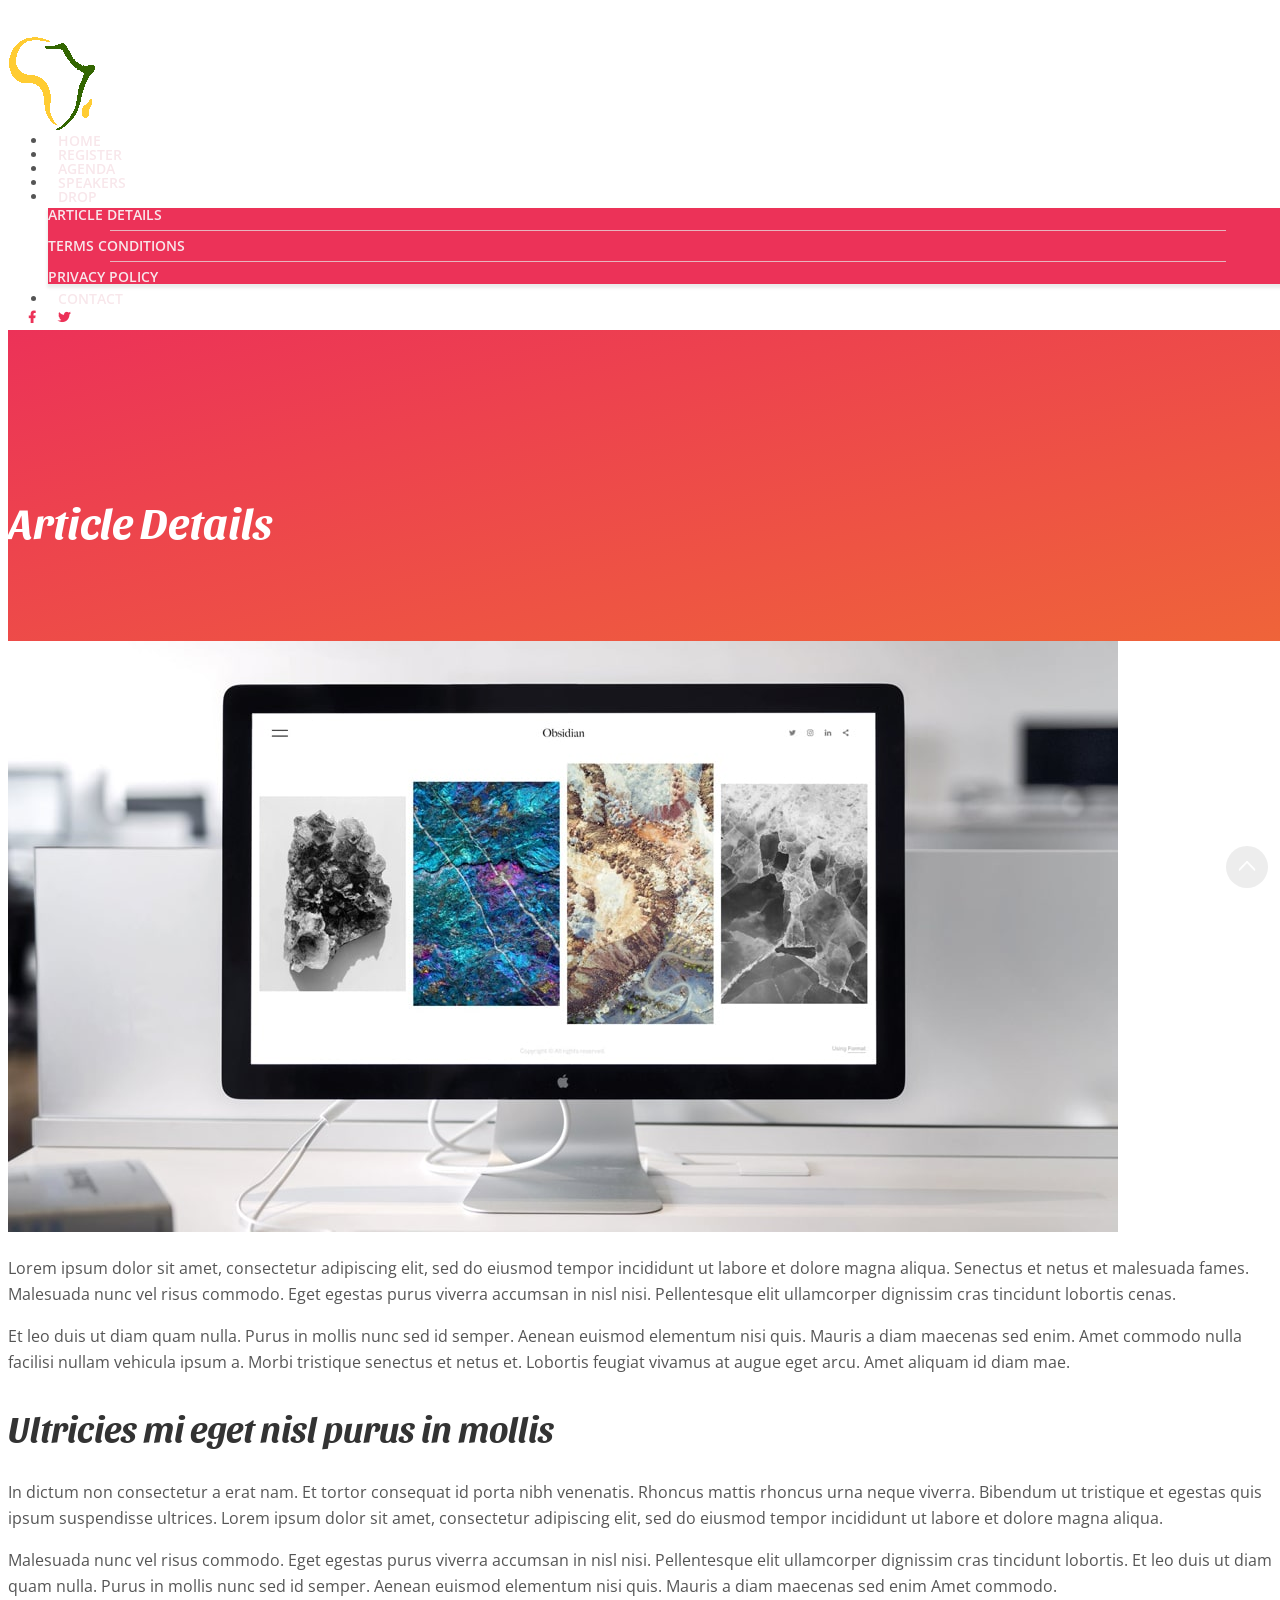
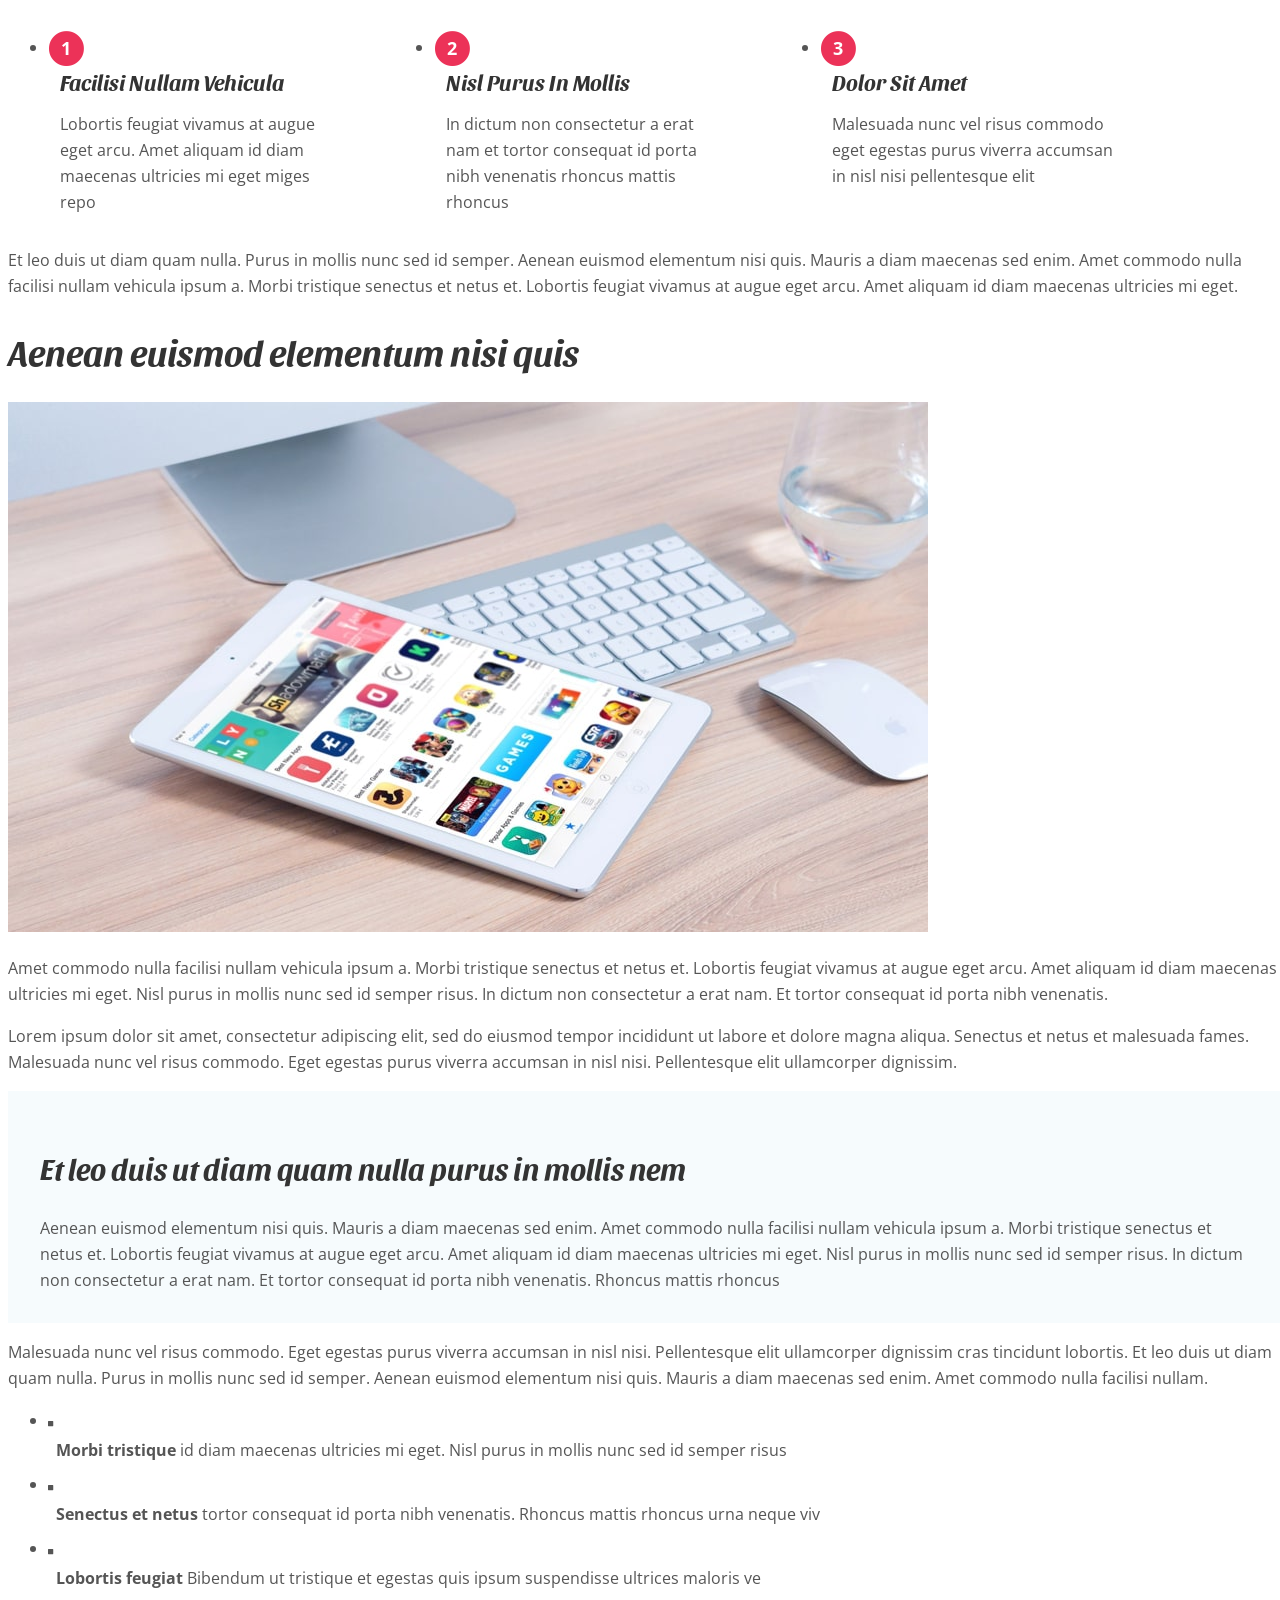
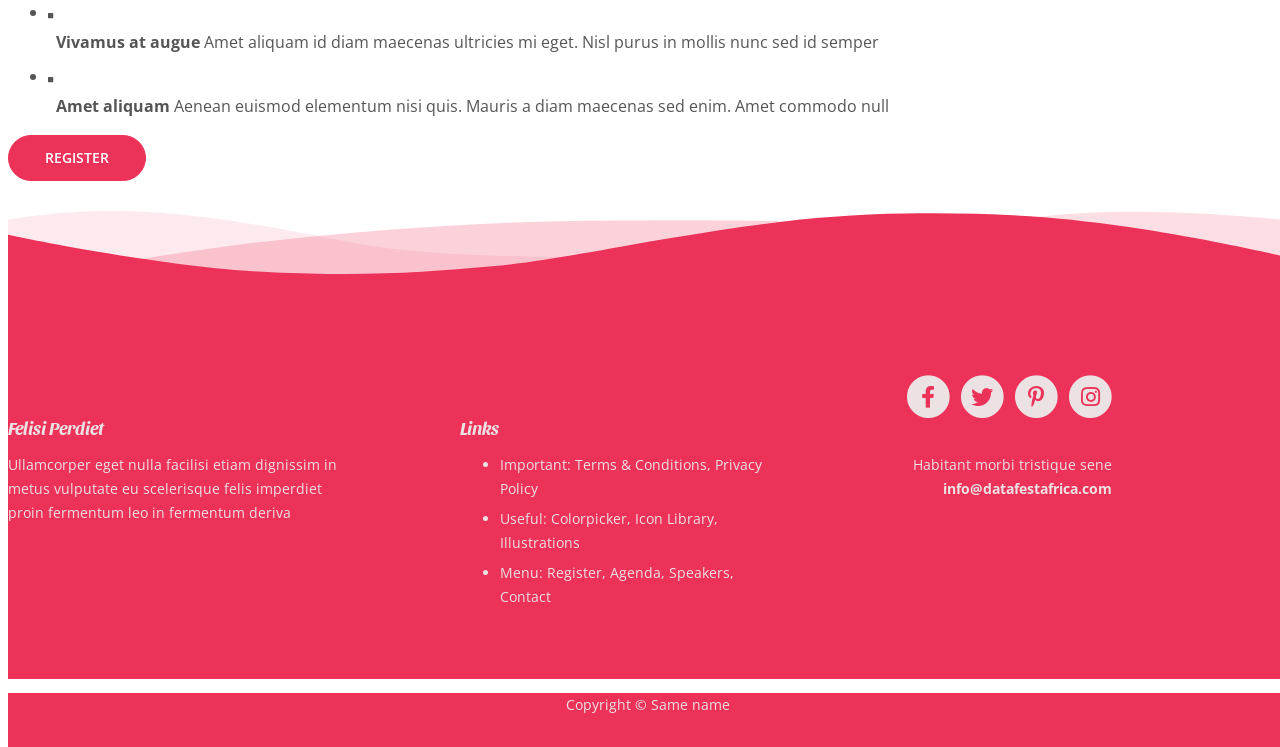
==== article.html @ 61e242c6 "Empty "COMING SOON!" site ready" ====
<!DOCTYPE html>
<html lang="en">
    <head>
        <meta charset="utf-8">
        <meta name="viewport" content="width=device-width, initial-scale=1, shrink-to-fit=no">
        
        <!-- SEO Meta Tags -->
        <meta name="description" content="DataFest is a festival of data enthusiasts sharing knowledge and innovation #DATAFEST2022">
        <meta name="author" content="@DavidAbu_ @GiftOjeabulu_ @TheOyinbooke @GoodToCode">

        <!-- OG Meta Tags to improve the way the post looks when you share the page on Facebook, Twitter, LinkedIn -->
        <meta property="og:site_name" content="DataFest Africa" /> <!-- website name -->
        <meta property="og:site" content="https://www.datafestafrica.com" /> <!-- website link -->
        <meta property="og:title" content="#DATAFEST2022 - article"/> <!-- title shown in the actual shared post -->
        <meta property="og:description" content="DataFest is a festival of data enthusiasts sharing knowledge and innovation #DATAFEST2022" /> <!-- description shown in the actual shared post -->
        <meta property="og:image" content="https://www.datafestafrica.com/images/logo/logo-64x64-white.jpg" /> <!-- image link, make sure it's jpg -->
        <meta property="og:url" content="https://www.datafestafrica.com" /> <!-- where do you want your post to link to -->
        <meta name="twitter:card" content="summary_large_image"> <!-- to have large image post format in Twitter -->

        <!-- Webpage Title -->
        <title>Article Details - #DATAFEST2022</title>
        
        <!-- Styles -->
        <link href="https://fonts.googleapis.com/css2?family=Open+Sans:ital,wght@0,400;0,600;0,700;1,400&family=Sansita:ital,wght@1,700&display=swap" rel="stylesheet">
        <link href="css/bootstrap.css" rel="stylesheet">
        <link href="css/fontawesome-all.css" rel="stylesheet">
        <link href="css/swiper.css" rel="stylesheet">
        <link href="css/magnific-popup.css" rel="stylesheet">
        <link href="css/styles.css" rel="stylesheet">
        
        <!-- Favicon  -->
        <link rel="icon" href="images/favicon.png">
    </head>
    <body data-spy="scroll" data-target=".fixed-top">
        
        <!-- Navigation -->
        <nav class="navbar navbar-expand-lg fixed-top navbar-dark">
            <div class="container">
                
                <!-- Text Logo - Use this if you don't have a graphic logo -->
                <!-- <a class="navbar-brand logo-text page-scroll" href="index.html">Name</a> -->

                <!-- Image Logo -->
                <a class="navbar-brand logo-image" href="index.html"><img src="images/logo/solid-96x96-transparent.png" alt="alternative"></a> 

                <button class="navbar-toggler p-0 border-0" type="button" data-toggle="offcanvas">
                    <span class="navbar-toggler-icon"></span>
                </button>

                <div class="navbar-collapse offcanvas-collapse" id="navbarsExampleDefault">
                    <ul class="navbar-nav ml-auto">
                        <li class="nav-item">
                            <a class="nav-link page-scroll" href="index.html#header">HOME <span class="sr-only">(current)</span></a>
                        </li>
                        <li class="nav-item">
                            <a class="nav-link page-scroll" href="index.html#registration">REGISTER</a>
                        </li>
                        <li class="nav-item">
                            <a class="nav-link page-scroll" href="index.html#agenda">AGENDA</a>
                        </li>
                        <li class="nav-item">
                            <a class="nav-link page-scroll" href="index.html#speakers">SPEAKERS</a>
                        </li>
                        <li class="nav-item dropdown">
                            <a class="nav-link dropdown-toggle" href="#" id="dropdown01" data-toggle="dropdown" aria-haspopup="true" aria-expanded="false">DROP</a>
                            <div class="dropdown-menu" aria-labelledby="dropdown01">
                                <a class="dropdown-item page-scroll" href="article.html">ARTICLE DETAILS</a>
                                <div class="dropdown-divider"></div>
                                <a class="dropdown-item page-scroll" href="terms.html">TERMS CONDITIONS</a>
                                <div class="dropdown-divider"></div>
                                <a class="dropdown-item page-scroll" href="privacy.html">PRIVACY POLICY</a>
                            </div>
                        </li>
                        <li class="nav-item">
                            <a class="nav-link page-scroll" href="index.html#contact">CONTACT</a>
                        </li>
                    </ul>
                    <span class="nav-item social-icons">
                        <span class="fa-stack">
                            <a href="#your-link">
                                <i class="fas fa-circle fa-stack-2x"></i>
                                <i class="fab fa-facebook-f fa-stack-1x"></i>
                            </a>
                        </span>
                        <span class="fa-stack">
                            <a href="#your-link">
                                <i class="fas fa-circle fa-stack-2x"></i>
                                <i class="fab fa-twitter fa-stack-1x"></i>
                            </a>
                        </span>
                    </span>
                </div> <!-- end of navbar-collapse -->
            </div> <!-- end of container -->
        </nav> <!-- end of navbar -->
        <!-- end of navigation -->


        <!-- Header -->
        <header class="ex-header">
            <div class="container">
                <div class="row">
                    <div class="col-xl-10 offset-xl-1">
                        <h1>Article Details</h1>
                    </div> <!-- end of col -->
                </div> <!-- end of row -->
            </div> <!-- end of container -->
        </header> <!-- end of ex-header -->
        <!-- end of header -->


        <!-- Basic -->
        <div class="ex-basic-1 pt-5 pb-5">
            <div class="container">
                <div class="row">
                    <div class="col-lg-12">
                        <img class="img-fluid mt-5 mb-3" src="images/article/article-details-large.jpg" alt="alternative">
                    </div> <!-- end of col -->
                </div> <!-- end of row -->
            </div> <!-- end of container -->
        </div> <!-- end of ex-basic-1 -->
        <!-- end of basic -->


        <!-- Basic -->
        <div class="ex-basic-1 pt-4">
            <div class="container">
                <div class="row">
                    <div class="col-xl-10 offset-xl-1">
                        <p>Lorem ipsum dolor sit amet, consectetur adipiscing elit, sed do eiusmod tempor incididunt ut labore et dolore magna aliqua. Senectus et netus et malesuada fames. Malesuada nunc vel risus commodo. Eget egestas purus viverra accumsan in nisl nisi. Pellentesque elit ullamcorper dignissim cras tincidunt lobortis cenas.</p>
                        <p class="mb-5">Et leo duis ut diam quam nulla. Purus in mollis nunc sed id semper. Aenean euismod elementum nisi quis. Mauris a diam maecenas sed enim. Amet commodo nulla facilisi nullam vehicula ipsum a. Morbi tristique senectus et netus et. Lobortis feugiat vivamus at augue eget arcu. Amet aliquam id diam mae.</p>

                        <h2 class="mb-3">Ultricies mi eget nisl purus in mollis</h2>
                        <p>In dictum non consectetur a erat nam. Et tortor consequat id porta nibh venenatis. Rhoncus mattis rhoncus urna neque viverra. Bibendum ut tristique et egestas quis ipsum suspendisse ultrices. Lorem ipsum dolor sit amet, consectetur adipiscing elit, sed do eiusmod tempor incididunt ut labore et dolore magna aliqua.</p>
                        <p class="mb-4">Malesuada nunc vel risus commodo. Eget egestas purus viverra accumsan in nisl nisi. Pellentesque elit ullamcorper dignissim cras tincidunt lobortis. Et leo duis ut diam quam nulla. Purus in mollis nunc sed id semper. Aenean euismod elementum nisi quis. Mauris a diam maecenas sed enim Amet commodo.</p>
                    </div> <!-- end of col -->
                </div> <!-- end of row -->
            </div> <!-- end of container -->
        </div> <!-- end of ex-basic-1 -->
        <!-- end of basic -->


        <!-- Cards -->
        <div class="ex-cards-1 pt-3 pb-3">
            <div class="container">
                <div class="row">
                    <div class="col-lg-12">
                        
                        <!-- Card -->
                        <div class="card">
                            <ul class="list-unstyled">
                                <li class="media">
                                    <span class="fa-stack">
                                        <span class="fas fa-circle fa-stack-2x"></span>
                                        <span class="fa-stack-1x">1</span>
                                    </span>
                                    <div class="media-body">
                                        <h5>Facilisi Nullam Vehicula</h5>
                                        <p>Lobortis feugiat vivamus at augue eget arcu. Amet aliquam id diam maecenas ultricies mi eget miges repo</p>
                                    </div>
                                </li>
                            </ul>
                        </div> <!-- end of card -->
                        <!-- end of card -->

                        <!-- Card -->
                        <div class="card">
                            <ul class="list-unstyled">
                                <li class="media">
                                    <span class="fa-stack">
                                        <span class="fas fa-circle fa-stack-2x"></span>
                                        <span class="fa-stack-1x">2</span>
                                    </span>
                                    <div class="media-body">
                                        <h5>Nisl Purus In Mollis</h5>
                                        <p>In dictum non consectetur a erat nam et tortor consequat id porta nibh venenatis rhoncus mattis rhoncus</p>
                                    </div>
                                </li>
                            </ul>
                        </div> <!-- end of card -->
                        <!-- end of card -->

                        <!-- Card -->
                        <div class="card">
                            <ul class="list-unstyled">
                                <li class="media">
                                    <span class="fa-stack">
                                        <span class="fas fa-circle fa-stack-2x"></span>
                                        <span class="fa-stack-1x">3</span>
                                    </span>
                                    <div class="media-body">
                                        <h5>Dolor Sit Amet</h5>
                                        <p>Malesuada nunc vel risus commodo eget egestas purus viverra accumsan in nisl nisi pellentesque elit</p>
                                    </div>
                                </li>
                            </ul>
                        </div> <!-- end of card -->
                        <!-- end of card -->

                    </div> <!-- end of col -->   
                </div> <!-- end of row -->   
            </div> <!-- end of container -->   
        </div> <!-- end of ex-cards-1 -->
        <!-- end of cards -->


        <!-- Basic -->
        <div class="ex-basic-1 pt-3 pb-5">
            <div class="container">
                <div class="row">
                    <div class="col-xl-10 offset-xl-1">
                        <p class="mb-5">Et leo duis ut diam quam nulla. Purus in mollis nunc sed id semper. Aenean euismod elementum nisi quis. Mauris a diam maecenas sed enim. Amet commodo nulla facilisi nullam vehicula ipsum a. Morbi tristique senectus et netus et. Lobortis feugiat vivamus at augue eget arcu. Amet aliquam id diam maecenas ultricies mi eget.</p>
                        
                        <h2 class="mb-4">Aenean euismod elementum nisi quis</h2>
                        <img class="img-fluid mb-5" src="images/article/article-details-small.jpg" alt="alternative">
                        <p>Amet commodo nulla facilisi nullam vehicula ipsum a. Morbi tristique senectus et netus et. Lobortis feugiat vivamus at augue eget arcu. Amet aliquam id diam maecenas ultricies mi eget. Nisl purus in mollis nunc sed id semper risus. In dictum non consectetur a erat nam. Et tortor consequat id porta nibh venenatis.</p>
                        <p class="mb-5">Lorem ipsum dolor sit amet, consectetur adipiscing elit, sed do eiusmod tempor incididunt ut labore et dolore magna aliqua. Senectus et netus et malesuada fames. Malesuada nunc vel risus commodo. Eget egestas purus viverra accumsan in nisl nisi. Pellentesque elit ullamcorper dignissim.</p>
                        <div class="text-box mb-5">
                            <h3>Et leo duis ut diam quam nulla purus in mollis nem</h3>
                            <p>Aenean euismod elementum nisi quis. Mauris a diam maecenas sed enim. Amet commodo nulla facilisi nullam vehicula ipsum a. Morbi tristique senectus et netus et. Lobortis feugiat vivamus at augue eget arcu. Amet aliquam id diam maecenas ultricies mi eget. Nisl purus in mollis nunc sed id semper risus. In dictum non consectetur a erat nam. Et tortor consequat id porta nibh venenatis. Rhoncus mattis rhoncus</p>
                        </div> <!-- end of text-box -->
                        <p class="mb-4">Malesuada nunc vel risus commodo. Eget egestas purus viverra accumsan in nisl nisi. Pellentesque elit ullamcorper dignissim cras tincidunt lobortis. Et leo duis ut diam quam nulla. Purus in mollis nunc sed id semper. Aenean euismod elementum nisi quis. Mauris a diam maecenas sed enim. Amet commodo nulla facilisi nullam.</p>
                        <ul class="list-unstyled li-space-lg mb-5">
                            <li class="media">
                                <i class="fas fa-square"></i>
                                <div class="media-body"><strong>Morbi tristique</strong> id diam maecenas ultricies mi eget. Nisl purus in mollis nunc sed id semper risus</div>
                            </li>
                            <li class="media">
                                <i class="fas fa-square"></i>
                                <div class="media-body"><strong>Senectus et netus</strong> tortor consequat id porta nibh venenatis. Rhoncus mattis rhoncus urna neque viv</div>
                            </li>
                            <li class="media">
                                <i class="fas fa-square"></i>
                                <div class="media-body"><strong>Lobortis feugiat</strong> Bibendum ut tristique et egestas quis ipsum suspendisse ultrices maloris ve</div>
                            </li>
                            <li class="media">
                                <i class="fas fa-square"></i>
                                <div class="media-body"><strong>Vivamus at augue</strong> Amet aliquam id diam maecenas ultricies mi eget. Nisl purus in mollis nunc sed id semper</div>
                            </li>
                            <li class="media">
                                <i class="fas fa-square"></i>
                                <div class="media-body"><strong>Amet aliquam</strong> Aenean euismod elementum nisi quis. Mauris a diam maecenas sed enim. Amet commodo null</div>
                            </li>
                        </ul>

                        <a class="btn-solid-reg mb-5" href="index.html#registration">REGISTER</a>
                    </div> <!-- end of col -->
                </div> <!-- end of row -->
            </div> <!-- end of container -->
        </div> <!-- end of ex-basic-1 -->
        <!-- end of basic -->


        <!-- Footer -->
        <div class="footer-decoration">
            <svg class="footer-frame" data-name="Layer 3" xmlns="http://www.w3.org/2000/svg" preserveAspectRatio="none" viewBox="0 0 1920 200"><defs><style>.cls-frame-1,.cls-frame-2,.cls-frame-3,.cls-frame-4{fill:#ec3258;}.cls-frame-1{opacity:0.1;}.cls-frame-2{opacity:0.22;}.cls-frame-3{opacity:0.16;}</style></defs><title>footer-frame</title><path class="cls-frame-1" d="M0,19.824S94.869-5.228,208,4.061C373.224,17.627,473.914,61.173,573.11,76.875,714.1,99.194,919.592,92.924,919.592,92.924L966.09,202H0Z" transform="translate(0 -1.995)"/><path class="cls-frame-2" d="M0,149.525S169.63,98.689,354.121,68.133,726.1,23.025,873.095,21.57,1171.58,17.2,1393.569,36.121,1920,133.66,1920,133.66l0,68.34H0V149.525Z" transform="translate(0 -1.995)"/><path class="cls-frame-3" d="M902.912,202S1252.576,80.034,1323.072,58.207s183.168-42.462,280.486-51.42C1743.051-6.052,1920,20.814,1920,20.814L1920,202H902.912Z" transform="translate(0 -1.995)"/><path class="cls-frame-4" d="M0,49.323s225.322,64.933,394.624,75.227C535,133.085,627,125.046,726,112.7c82.888-10.337,155.627-31.195,263.741-55.618,135.934-30.708,239.987-48.165,355.83-50.06,124.494-2.037,219.35,4.192,335.429,27.089,131.427,25.925,239,60.819,239,60.819L1920,202H0Z" transform="translate(0 -1.995)"/></svg>
        </div> <!-- end of footer-decoration -->
        <div class="footer">
            <div class="container">
                <div class="row">
                    <div class="col-lg-12">
                        <div class="footer-col first">
                            <h6>Felisi Perdiet</h6>
                            <p class="p-small">Ullamcorper eget nulla facilisi etiam dignissim in metus vulputate eu scelerisque felis imperdiet proin fermentum leo in fermentum deriva</p>
                        </div> <!-- end of footer-col -->
                        <div class="footer-col second">
                            <h6>Links</h6>
                            <ul class="list-unstyled li-space-lg p-small">
                                <li>Important: <a href="terms.html">Terms & Conditions</a>, <a href="privacy.html">Privacy Policy</a></li>
                                <li>Useful: <a href="#">Colorpicker</a>, <a href="#">Icon Library</a>, <a href="#">Illustrations</a></li>
                                <li>Menu: <a class="page-scroll" href="#registration">Register</a>, <a class="page-scroll" href="#agenda">Agenda</a>, <a class="page-scroll" href="#speakers">Speakers</a>, <a class="page-scroll" href="#contact">Contact</a></li>
                            </ul>
                        </div> <!-- end of footer-col -->
                        <div class="footer-col third">
                            <span class="fa-stack">
                                <a href="#your-link">
                                    <i class="fas fa-circle fa-stack-2x"></i>
                                    <i class="fab fa-facebook-f fa-stack-1x"></i>
                                </a>
                            </span>
                            <span class="fa-stack">
                                <a href="#your-link">
                                    <i class="fas fa-circle fa-stack-2x"></i>
                                    <i class="fab fa-twitter fa-stack-1x"></i>
                                </a>
                            </span>
                            <span class="fa-stack">
                                <a href="#your-link">
                                    <i class="fas fa-circle fa-stack-2x"></i>
                                    <i class="fab fa-pinterest-p fa-stack-1x"></i>
                                </a>
                            </span>
                            <span class="fa-stack">
                                <a href="#your-link">
                                    <i class="fas fa-circle fa-stack-2x"></i>
                                    <i class="fab fa-instagram fa-stack-1x"></i>
                                </a>
                            </span>
                            <p class="p-small">Habitant morbi tristique sene <a href="mailto:info@datafestafrica.com"><strong>info@datafestafrica.com</strong></a></p>
                        </div> <!-- end of footer-col -->
                    </div> <!-- end of col -->
                </div> <!-- end of row -->
            </div> <!-- end of container -->
        </div> <!-- end of footer -->  
        <!-- end of footer -->


        <!-- Copyright -->
        <div class="copyright">
            <div class="container">
                <div class="row">
                    <div class="col-lg-12">
                        <p class="p-small">Copyright © Same name</p>
                    </div> <!-- end of col -->
                </div> <!-- enf of row -->
            </div> <!-- end of container -->
        </div> <!-- end of copyright --> 
        <!-- end of copyright -->
        
            
        <!-- Scripts -->
        <script src="js/jquery.min.js"></script> <!-- jQuery for Bootstrap's JavaScript plugins -->
        <script src="js/bootstrap.min.js"></script> <!-- Bootstrap framework -->
        <script src="js/jquery.easing.min.js"></script> <!-- jQuery Easing for smooth scrolling between anchors -->
        <script src="js/jquery.countdown.min.js"></script> <!-- The Final Countdown plugin for jQuery -->
        <script src="js/swiper.min.js"></script> <!-- Swiper for image and text sliders -->
        <script src="js/jquery.magnific-popup.js"></script> <!-- Magnific Popup for lightboxes -->
        <script src="js/scripts.js"></script> <!-- Custom scripts -->
    </body>
</html>
---- css/styles.css ----
/* Description: Master CSS file */

/*****************************************
Table Of Contents:

- General Styles
- Navigation
- Header
- Registration
- Description
- Highlights
- Agenda
- Speakers
- Speaker Lightboxes
- Questions
- Sponsors
- Contact
- Footer
- Copyright
- Back To Top Button 
- Extra Pages
- Media Queries
******************************************/

/*****************************************
Colors:
- Backgrounds - light gray #f6fbfd
- Buttons, icons, navbar - red #ec3258
- Headings text - navy blue #333333
- Body text - dark gray #555555
******************************************/


/**************************/
/*     General Styles     */
/**************************/
body,
html {
    width: 100%;
	height: 100%;
}

body, p {
	color: #555555; 
	font: 400 1rem/1.625rem "Open Sans", sans-serif;
}

h1 {
	color: #333333;
	font: italic 700 2.75rem/3.25rem "Sansita", sans-serif;
}

h2 {
	color: #333333;
	font: italic 700 2.25rem/2.75rem "Sansita", sans-serif;
}

h3 {
	color: #333333;
	font: italic 700 1.875rem/2.25rem "Sansita", sans-serif;
}

h4 {
	color: #333333;
	font: italic 700 1.625rem/2rem "Sansita", sans-serif;
}

h5 {
	color: #333333;
	font: italic 700 1.375rem/1.625rem "Sansita", sans-serif;
}

h6 {
	color: #333333;
	font: italic 700 1.125rem/1.375rem "Sansita", sans-serif;
}

.p-large {
	font-size: 1.125rem;
	line-height: 1.75rem;
}

.p-small {
	font-size: 0.875rem;
	line-height: 1.5rem;
}

.testimonial-text {
	font-style: italic;
}

.testimonial-author {
	font-weight: 700;
	font-size: 1rem;
	line-height: 1.5rem;
}

.li-space-lg li {
	margin-bottom: 0.5rem;
}

a {
	color: #555555;
	text-decoration: underline;
}

a:hover {
	color: #555555;
	text-decoration: underline;
}

.no-line {
	text-decoration: none;
}

.no-line:hover {
	text-decoration: none;
}

.red {
	color: #ec3258;
}

.bg-gray {
	background-color: #f6fbfd;
}

.btn-solid-reg {
	display: inline-block;
	padding: 1.375rem 2.25rem 1.375rem 2.25rem;
	border: 1px solid #ec3258;
	border-radius: 32px;
	background-color: #ec3258;
	color: #ffffff;
	font-weight: 600;
	font-size: 0.875rem;
	line-height: 0;
	text-decoration: none;
	transition: all 0.2s;
}

.btn-solid-reg:hover {
	background-color: transparent;
	color: #ec3258; /* needs to stay here because of the color property of a tag */
	text-decoration: none;
}

.btn-solid-lg {
	display: inline-block;
	padding: 1.625rem 2.75rem 1.625rem 2.75rem;
	border: 1px solid #ec3258;
	border-radius: 32px;
	background-color: #ec3258;
	color: #ffffff;
	font-weight: 600;
	font-size: 0.875rem;
	line-height: 0;
	text-decoration: none;
	transition: all 0.2s;
}

.btn-solid-lg:hover {
	background-color: transparent;
	color: #ec3258; /* needs to stay here because of the color property of a tag */
	text-decoration: none;
}

.btn-outline-reg {
	display: inline-block;
	padding: 1.375rem 2.25rem 1.375rem 2.25rem;
	border: 1px solid #333333;
	border-radius: 32px;
	background-color: transparent;
	color: #333333;
	font-weight: 600;
	font-size: 0.875rem;
	line-height: 0;
	text-decoration: none;
	transition: all 0.2s;
}

.btn-outline-reg:hover {
	background-color: #333333;
	color: #ffffff;
	text-decoration: none;
}

.btn-outline-lg {
	display: inline-block;
	padding: 1.625rem 2.75rem 1.625rem 2.75rem;
	border: 1px solid #333333;
	border-radius: 32px;
	background-color: transparent;
	color: #333333;
	font-weight: 600;
	font-size: 0.875rem;
	line-height: 0;
	text-decoration: none;
	transition: all 0.2s;
}

.btn-outline-lg:hover {
	background-color: #333333;
	color: #ffffff;
	text-decoration: none;
}

.btn-outline-sm {
	display: inline-block;
	padding: 1rem 1.5rem 1rem 1.5rem;
	border: 1px solid #333333;
	border-radius: 32px;
	background-color: transparent;
	color: #333333;
	font-weight: 600;
	font-size: 0.875rem;
	line-height: 0;
	text-decoration: none;
	transition: all 0.2s;
}

.btn-outline-sm:hover {
	background-color: #333333;
	color: #ffffff;
	text-decoration: none;
}

.form-group {
	position: relative;
	margin-bottom: 1.25rem;
}

.label-control {
	position: absolute;
	top: 0.875rem;
	left: 1.875rem;
	color: #7d838a;
	opacity: 1;
	font-size: 0.875rem;
	line-height: 1.5rem;
	cursor: text;
	transition: all 0.2s ease;
}

.form-control-input:focus + .label-control,
.form-control-input.notEmpty + .label-control,
.form-control-textarea:focus + .label-control,
.form-control-textarea.notEmpty + .label-control {
	top: 0.125rem;
	color: #555555;
	opacity: 1;
	font-size: 0.75rem;
	font-weight: 700;
}

.form-control-input,
.form-control-select {
	display: block; /* needed for proper display of the label in Firefox, IE, Edge */
	width: 100%;
	padding-top: 1.125rem;
	padding-bottom: 0.125rem;
	padding-left: 1.8125rem;
	border: 1px solid #d0d5e2;
	border-radius: 25px;
	background-color: #ffffff;
	color: #555555;
	font-size: 0.875rem;
	line-height: 1.875rem;
	transition: all 0.2s;
	-webkit-appearance: none; /* removes inner shadow on form inputs on ios safari */
}

.form-control-select {
	padding-top: 0.5rem;
	padding-bottom: 0.5rem;
	height: 3.25rem;
	color: #7d838a;
}

select {
    /* you should keep these first rules in place to maintain cross-browser behavior */
    -webkit-appearance: none;
	-moz-appearance: none;
	-ms-appearance: none;
    -o-appearance: none;
    appearance: none;
    background-image: url('../images/arrow/down-arrow.png');
    background-position: 96% 50%;
    background-repeat: no-repeat;
    outline: none;
}

.form-control-textarea {
	display: block; /* used to eliminate a bottom gap difference between Chrome and IE/FF */
	width: 100%;
	height: 11rem; /* used instead of html rows to normalize height between Chrome and IE/FF */
	padding-top: 1.5rem;
	padding-left: 1.3125rem;
	border: 1px solid #d0d5e2;
	background-color: #ffffff;
	color: #555555;
	font-size: 0.875rem;
	line-height: 1.5rem;
	transition: all 0.2s;
}

.form-control-input:focus,
.form-control-select:focus,
.form-control-textarea:focus {
	border: 1px solid #a1a1a1;
	outline: none; /* Removes blue border on focus */
}

.form-control-input:hover,
.form-control-select:hover,
.form-control-textarea:hover {
	border: 1px solid #a1a1a1;
}

.checkbox {
	font-size: 0.75rem;
	line-height: 1.25rem;
}

input[type='checkbox'] {
	vertical-align: -10%;
	margin-right: 0.5rem;
}

.form-control-submit-button {
	display: inline-block;
	width: 100%;
	height: 3.25rem;
	border: 1px solid #ec3258;
	border-radius: 32px;
	background-color: #ec3258;
	color: #ffffff;
	font-weight: 600;
	font-size: 0.875rem;
	line-height: 0;
	cursor: pointer;
	transition: all 0.2s;
}

.form-control-submit-button:hover {
	background-color: transparent;
	color: #ec3258;
}

/* Fade-move Animation For Details Lightbox - Magnific Popup */
/* at start */
.my-mfp-slide-bottom .zoom-anim-dialog {
	opacity: 0;
	transition: all 0.2s ease-out;
	-webkit-transform: translateY(-1.25rem) perspective(37.5rem) rotateX(10deg);
	-ms-transform: translateY(-1.25rem) perspective(37.5rem) rotateX(10deg);
	transform: translateY(-1.25rem) perspective(37.5rem) rotateX(10deg);
}

/* animate in */
.my-mfp-slide-bottom.mfp-ready .zoom-anim-dialog {
	opacity: 1;
	-webkit-transform: translateY(0) perspective(37.5rem) rotateX(0); 
	-ms-transform: translateY(0) perspective(37.5rem) rotateX(0); 
	transform: translateY(0) perspective(37.5rem) rotateX(0); 
}

/* animate out */
.my-mfp-slide-bottom.mfp-removing .zoom-anim-dialog {
	opacity: 0;
	-webkit-transform: translateY(-0.625rem) perspective(37.5rem) rotateX(10deg); 
	-ms-transform: translateY(-0.625rem) perspective(37.5rem) rotateX(10deg); 
	transform: translateY(-0.625rem) perspective(37.5rem) rotateX(10deg); 
}

/* dark overlay, start state */
.my-mfp-slide-bottom.mfp-bg {
	opacity: 0;
	transition: opacity 0.2s ease-out;
}

/* animate in */
.my-mfp-slide-bottom.mfp-ready.mfp-bg {
	opacity: 0.8;
}
/* animate out */
.my-mfp-slide-bottom.mfp-removing.mfp-bg {
	opacity: 0;
}
/* end of fade-move animation for details lightbox - magnific popup */

/* Fade Animation For Image Lightbox And Morphtext - Magnific Popup  */
@-webkit-keyframes fadeIn {
	from {
		opacity: 0;
	}
	to {
		opacity: 1;
	}
}

@keyframes fadeIn {
	from {
		opacity: 0;
	}
	to {
		opacity: 1;
	}
}

.fadeIn {
	-webkit-animation: fadeIn 0.6s;
	animation: fadeIn 0.6s;
}

@-webkit-keyframes fadeOut {
	from {
		opacity: 1;
	}
	to {
		opacity: 0;
	}
}

@keyframes fadeOut {
	from {
		opacity: 1;
	}
	to {
		opacity: 0;
	}
}

.fadeOut {
	-webkit-animation: fadeOut 0.8s;
	animation: fadeOut 0.8s;
}
/* end of fade animation for image lightbox and morphtext - magnific popup */


/**********************/
/*     Navigation     */
/**********************/
.navbar {
	background-color: #ec3258;
	font-weight: 600;
	font-size: 0.875rem;
	line-height: 0.875rem;
	border-bottom: 1px solid #f06b7f;
}

.navbar .container {
	max-width: 1500px;
}

.navbar .navbar-brand {
	padding-top: 0.25rem;
	padding-bottom: 0.25rem;
}

.navbar .logo-image img {
    width: 96px;
	height: 96px;
	background-color:#fff;
}

.navbar .logo-text {
	color: #ffffff;
	font-weight: 400;
	font-size: 2rem;
	line-height: 1rem;
	text-decoration: none;
}

.offcanvas-collapse {
	position: fixed;
	top: 3.25rem; /* adjusts the height between the top of the page and the offcanvas menu */
	bottom: 0;
	left: 100%;
	width: 100%;
	padding-right: 1rem;
	padding-left: 1rem;
	overflow-y: auto;
	visibility: hidden;
	background-color: #ec3258;
	transition: visibility .3s ease-in-out, -webkit-transform .3s ease-in-out;
	transition: transform .3s ease-in-out, visibility .3s ease-in-out;
	transition: transform .3s ease-in-out, visibility .3s ease-in-out, -webkit-transform .3s ease-in-out;
}

.offcanvas-collapse.open {
	visibility: visible;
	-webkit-transform: translateX(-100%);
	transform: translateX(-100%);
}

.navbar .navbar-nav {
	margin-top: 0.75rem;
	margin-bottom: 0.5rem;
}

.navbar .nav-item .nav-link {
	padding-top: 0.625rem;
	padding-bottom: 0.625rem;
	color: #f8e7eb;
	text-decoration: none;
	transition: all 0.2s ease;
}

.navbar .nav-item.dropdown.show .nav-link,
.navbar .nav-item .nav-link:hover,
.navbar .nav-item .nav-link.active {
	color: #ffffff;
}

/* Dropdown Menu */
.navbar .dropdown .dropdown-menu {
	animation: fadeDropdown 0.2s; /* required for the fade animation */
}

@keyframes fadeDropdown {
    0% {
        opacity: 0;
    }

    100% {
        opacity: 1;
	}
}

.navbar .dropdown-menu {
	margin-top: 0.5rem;
	margin-bottom: 0.5rem;
	border: none;
	background-color: #ec3258;
}

.navbar .dropdown-item {
	padding-top: 0.5rem;
	padding-bottom: 0.5rem;
	color: #f8e7eb;
	font-weight: 600;
	font-size: 0.875rem;
	line-height: 0.875rem;
	text-decoration: none;
}

.navbar .dropdown-item:hover {
	background-color: #ec3258;
	color: #ffffff;
}

.navbar .dropdown-divider {
	width: 100%;
	height: 1px;
	margin: 0.5rem auto 0.5rem auto;
	border: none;
	background-color: #e7b4be;
}
/* end of dropdown menu */

.navbar .fa-stack {
	width: 2em;
	margin-right: 0.25rem;
	font-size: 0.75rem;
}

.navbar .fa-stack-2x {
	color: #ffffff;
	transition: all 0.2s ease;
}

.navbar .fa-stack-1x {
	color: #ec3258;
	transition: all 0.2s ease;
}

.navbar .fa-stack:hover .fa-stack-2x {
	color: #ec3258;
}

.navbar .fa-stack:hover .fa-stack-1x {
	color: #ffffff;
}

.navbar .navbar-toggler {
	padding: 0;
	border: none;
	font-size: 1.25rem;
}


/*****************/
/*    Header     */
/*****************/
.header {
	position: relative;
	padding-top: 7rem;
	padding-bottom: 9rem;
	background: linear-gradient(to bottom right, rgba(236, 50, 88, 0.9), rgba(239, 100, 57, 0.9)), url("../images/header-background.jpg") center center no-repeat;
	background-size: cover;
	text-align: center;
}

.header .countdown {
	margin-bottom: 0.5rem;
	color: #ffffff;
}

.header .countdown #clock .counter-number {
	display: inline-block;
	width: 7.25rem;
	height: 7.25rem;
	margin-right: 0.5rem;
	margin-bottom: 1.25rem;
	margin-left: 0.5rem;
	padding-top: 2.5rem;
	border: 2px solid #ffffff;
	border-radius: 50%;
	font-weight: 400;
	font-size: 2.25rem;
	line-height: 1.25rem;
	text-align: center;
}

.header .countdown #clock .counter-number .timer-text {
	font-weight: 400;
	font-size: 0.75rem;
	line-height: 1rem;
	text-align: center;
}

.header .h1-large {
	margin-bottom: 1.125rem;
	color: #ffffff;
}

.header .p-large {
	margin-bottom: 2.125rem;
	color: #ffffff;
}

.header .btn-outline-lg {
	border-color: #ffffff;
	color: #ffffff;
}

.header .btn-outline-lg:hover {
	background-color: #ffffff;
	color: #333333;
}

.header .header-decoration {
	position: absolute;
	bottom: 0;
	left: 0;
	width: 100%;
	height: 50px;
}


/************************/
/*     Registration     */
/************************/
.form-1 {
	padding-top: 6rem;
	padding-bottom: 7.25rem;
}

.form-1 .text-container {
	margin-bottom: 4rem;
}

.form-1 h2 {
	margin-bottom: 1.25rem;
}

.form-1 .list-unstyled .fas {
	font-size: 0.375rem;
	line-height: 1.625rem;
}

.form-1 .list-unstyled .media-body {
	margin-left: 0.5rem;
}


/***********************/
/*     Description     */
/***********************/
.slider-1 {
	padding-top: 8.375rem;
	padding-bottom: 3.25rem;
}

.slider-1 .slider-container {
	position: relative;
	margin-bottom: 3rem;
}

.slider-1 .swiper-container {
	position: static;
	width: 90%;
	border-radius: 6px;
}

.slider-1 .swiper-button-prev:focus,
.slider-1 .swiper-button-next:focus {
	/* even if you can't see it chrome you can see it on mobile device */
	outline: none;
}

.slider-1 .swiper-button-prev {
	left: -14px;
	background-image: url("data:image/svg+xml;charset=utf-8,%3Csvg%20xmlns%3D'http%3A%2F%2Fwww.w3.org%2F2000%2Fsvg'%20viewBox%3D'0%200%2028%2044'%3E%3Cpath%20d%3D'M0%2C22L22%2C0l2.1%2C2.1L4.2%2C22l19.9%2C19.9L22%2C44L0%2C22L0%2C22L0%2C22z'%20fill%3D'%23333'%2F%3E%3C%2Fsvg%3E");
	background-size: 18px 28px;
}

.slider-1 .swiper-button-next {
	right: -14px;
	background-image: url("data:image/svg+xml;charset=utf-8,%3Csvg%20xmlns%3D'http%3A%2F%2Fwww.w3.org%2F2000%2Fsvg'%20viewBox%3D'0%200%2028%2044'%3E%3Cpath%20d%3D'M27%2C22L27%2C22L5%2C44l-2.1-2.1L22.8%2C22L2.9%2C2.1L5%2C0L27%2C22L27%2C22z'%20fill%3D'%23333'%2F%3E%3C%2Fsvg%3E");
	background-size: 18px 28px;
}

.slider-1 h2 {
	margin-bottom: 1.25rem;
}


/**********************/
/*     Highlights     */
/**********************/
.cards-1 {
	padding-top: 3.25rem;
	padding-bottom: 4rem;
	text-align: center;
}

.cards-1 .card {
	margin-bottom: 4.5rem;
	border: none;
	background-color: transparent;
}

.cards-1 .card-image {
	position: relative;
	width: 11rem;
	height: 11rem;
	margin-right: auto;
	margin-bottom: 2rem;
	margin-left: auto;
	border-radius: 4px;
	background: linear-gradient(to bottom right, #ec3258, #ef6439);
}

.cards-1 .card .fas {
	color: #ffffff;
	font-size: 4rem;
	line-height: 11rem;
}

.cards-1 .card-body {
	padding: 0;
}

.cards-1 .card-title {
	margin-bottom: 0.625rem;
}

.cards-1 .card p {
	margin-bottom: 0;
}


/******************/
/*     Agenda     */
/******************/
.basic-1 {
	padding-top: 7.75rem;
	padding-bottom: 8rem;
}

.basic-1 .h2-heading {
	margin-bottom: 0.75rem;
	text-align: center;
}

.basic-1 .p-heading {
	margin-bottom: 3.5rem;
	text-align: center;
}

.basic-1 .text-container.first {
	margin-bottom: 3rem;
}

.basic-1 .keynote-title {
	margin-bottom: 0.75rem;
}

.basic-1 .keynote-time {
	color: #ec3258;
	font-weight: 700;
	font-size: 1.125rem;
	line-height: 1.625rem;
}

.basic-1 .keynote-divider {
	height: 1px;
	margin-top: 2.25rem;
	margin-bottom: 2.25rem;
	border: none;
	background-color: #b5bcc4;
}


/********************/
/*     Speakers     */
/********************/
.cards-2 {
	padding-top: 7.75rem;
	padding-bottom: 3.25rem;
	text-align: center;
}

.cards-2 .h2-heading {
	margin-bottom: 0.75rem;
	text-align: center;
}

.cards-2 .p-heading {
	margin-bottom: 3.5rem;
	text-align: center;
}

.cards-2 .card {
	max-width: 340px;
	margin-right: auto;
	margin-bottom: 5rem;
	margin-left: auto;
	border: none;
	background: transparent;
}

.cards-2 .card-image {
	position: relative;
	margin-bottom: 1.75rem;
}

.cards-2 .card-image img {
	border-radius: 6px;
}

.cards-2 .card-image .hover-overlay {
	position: absolute;
	top: 0;
	display: flex;
	justify-content: center;
	align-items: center;
	height: 100%;
	border-radius: 6px;
	background-color: rgba(236, 50, 87, 0.8);
	opacity: 0;
	transition: all 0.2s ease;
}

.cards-2 .card-image:hover .hover-overlay {
	opacity: 1;
}

.cards-2 .card-image .hover-overlay p {
	width: 80%;
	margin-right: auto;
	margin-bottom: 0.375rem;
	margin-left: auto;
	color: #ffffff;
}

.cards-2 .card-image .hover-overlay p.read-more {
	font-weight: 700;
}

.cards-2 .card-body {
	padding: 0;
}

.cards-2 .card-title {
	margin-bottom: 0.25rem;
}

.cards-2 .fa-stack {
	width: 1.75rem;
	height: 1.75rem;
	margin-right: 0.125rem;
	margin-left: 0.125rem;
	line-height: 1.75rem;
}

.cards-2 .fa-stack .fa-stack-2x {
	font-size: 1.75rem;
}

.cards-2 .fa-stack .fa-stack-1x {
	font-size: 0.875rem;
}

.cards-2 .fa-stack-2x {
	color: #ec3258;
	transition: all 0.2s ease;
}

.cards-2 .fa-stack-1x {
	color: #ffffff;
}

.cards-2 .fa-stack:hover .fa-stack-2x {
	color: #ffffff;
}

.cards-2 .fa-stack:hover .fa-stack-1x {
	color: #ec3258;
}


/******************************/
/*     Speaker Lightboxes     */
/******************************/
.lightbox-basic {
	position: relative;
	max-width: 1200px;
	margin: 2.5rem auto;
	padding: 3rem 1.5rem 1rem 1.5rem;
	border-radius: 4px;
	background: #ffffff;
}

.lightbox-basic .container {
	padding-right: 0;
	padding-left: 0;
}

.lightbox-basic .image-container {
	max-width: 540px;
	margin-right: auto;
	margin-bottom: 2rem;
	margin-left: auto;
}

.lightbox-basic h2 {
	margin-bottom: 0.75rem;
}

.lightbox-basic hr {
	width: 60px;
	height: 2px;
	margin-top: 0;
	margin-bottom: 0.75rem;
	margin-left: 0;
	border: none;
	background-color: #ec3258;
	text-align: left;
}

.lightbox-basic .occupation {
	margin-bottom: 1.25rem;
	font-size: 1.25rem;
	line-height: 1.875rem;
}

.lightbox-basic .testimonial-text {
	margin-bottom: 1.625rem;
	font-size: 1.25rem;
	line-height: 1.875rem;
}

.lightbox-basic .fa-stack {
	width: 2em;
	margin-bottom: 1.25rem;
	margin-right: 0.25rem;
	font-size: 1.375rem;
}

.lightbox-basic .fa-stack .fa-stack-2x {
	color: #ec3258;
	transition: all 0.2s ease;
}

.lightbox-basic .fa-stack .fa-stack-1x {
    color: #ffffff;
	transition: all 0.2s ease;
}

.lightbox-basic .fa-stack:hover .fa-stack-2x {
    color: #ffffff;
}

.lightbox-basic .fa-stack:hover .fa-stack-1x {
	color: #ec3258;
}

/* Close X Button */
.lightbox-basic button.mfp-close.x-button {
	position: absolute;
	top: -2px;
	right: -2px;
	width: 44px;
	height: 44px;
	color: #000000;
}
/* end of close x button */


/*********************/
/*     Questions     */
/*********************/
.basic-2 {
	padding-top: 7.75rem;
	padding-bottom: 6.375rem;
}

.basic-2 .h2-heading {
	margin-bottom: 3.125rem;
	text-align: center;
}

.basic-2 .list-unstyled .bullet {
	width: 2.125rem;
	height: 2.125rem;
	margin-top: 0.25rem;
	border-radius: 0.25rem;
	background: linear-gradient(to bottom right, #ec3258, #ef6439);
	color: #ffffff;
	font-weight: 700;
	font-size: 1.25rem;
	line-height: 2.125rem;
	text-align: center;
}

.basic-2 .list-unstyled .media-body {
	margin-left: 1.125rem;
}

.basic-2 .list-unstyled .title {
	margin-bottom: 0.25rem;
	color: #333333;
	font-weight: 700;
	font-size: 1.125rem;
	line-height: 1.75rem;
}


/********************/
/*     Sponsors     */
/********************/
.basic-3 {
	padding-top: 7.5rem;
	padding-bottom: 7.25rem;
	text-align: center;
}

.basic-3 .h2-heading {
	margin-bottom: 2.25rem;
}

.basic-3 .image-container {
	margin-bottom: 4.5rem;
}

.basic-3 img {
	display: block;
	max-width: 100%;
	height: auto;
	max-height: 36px;
	margin-right: auto;
	margin-bottom: 2.5rem;
	margin-left: auto;
}

.basic-3 h3 {
	margin-bottom: 1rem;
}


/*******************/
/*     Contact     */
/*******************/
.form-2 {
	position: relative;
	padding-top: 7.75rem;
	padding-bottom: 5.5rem;
}

.form-2 .text-container {
	margin-bottom: 3rem;
}

.form-2 h2 {
	margin-bottom: 1.125rem;
}

.form-2 p {
	margin-bottom: 2rem;
}

.form-2 h3 {
	margin-bottom: 0.875rem;
}

.form-2 .list-unstyled .fas {
	font-size: 1rem;
	line-height: 1.625rem;
}

.form-2 .list-unstyled .media-body {
	margin-left: 0.75rem;
}


/******************/
/*     Footer     */
/******************/
.footer-decoration {
	position: relative;
	width: 100%;
	height: 80px;
}

.footer-decoration .footer-frame {
	position: absolute;
	bottom: 0;
	left: 0;
	width: 100%;
	height: 50px;
}

.footer {
	padding-top: 4rem;
	padding-bottom: 1.5rem;
	background-color: #ec3258;
}

.footer a {
	text-decoration: none;
}

.footer .footer-col {
	margin-bottom: 3rem;
}

.footer h6 {
	margin-bottom: 0.625rem;
	color: #ece1e3;
}

.footer p,
.footer a,
.footer ul {
	color: #ece1e3;
}

.footer .li-space-lg li {
	margin-bottom: 0.375rem;
}

.footer .footer-col.third .fa-stack {
	width: 2em;
	margin-bottom: 1.25rem;
	margin-right: 0.375rem;
	font-size: 1.375rem;
}

.footer .footer-col.third .fa-stack .fa-stack-2x {
	color: #ece1e3;
	transition: all 0.2s ease;
}

.footer .footer-col.third .fa-stack .fa-stack-1x {
    color: #ec3258;
	transition: all 0.2s ease;
}

.footer .footer-col.third .fa-stack:hover .fa-stack-2x {
    color: #ec3258;
}

.footer .footer-col.third .fa-stack:hover .fa-stack-1x {
	color: #ffffff;
}


/*********************/
/*     Copyright     */
/*********************/
.copyright {
	padding-bottom: 1rem;
	background-color: #ec3258;
	text-align: center;
}

.copyright p,
.copyright a {
	color: #ece1e3;
	text-decoration: none;
}


/******************************/
/*     Back To Top Button     */
/******************************/
a.back-to-top {
	position: fixed;
	z-index: 999;
	right: 12px;
	bottom: 12px;
	display: none;
	width: 42px;
	height: 42px;
	border-radius: 30px;
	background: #636363 url("../images/arrow/up-arrow.png") no-repeat center 47%;
	background-size: 18px 18px;
	text-indent: -9999px;
}

a:hover.back-to-top {
	background-color: #414141;
}

/***********************/
/*     Travel          */
/***********************/
.travel-video {
	text-align: center;
}


/***********************/
/*     Extra Pages     */
/***********************/
.ex-header {
	padding-top: 8.5rem;
	padding-bottom: 4rem;
	background: linear-gradient(to bottom right, #ec3258, #ef6439);
}

.ex-header h1 {
	color: #ffffff;
}

.ex-basic-1 .list-unstyled .fas {
	font-size: 0.375rem;
	line-height: 1.625rem;
}

.ex-basic-1 .list-unstyled .media-body {
	margin-left: 0.5rem;
}

.ex-basic-1 .text-box {
	padding: 1.25rem 1.25rem 0.5rem 1.25rem;
	background-color: #f6fbfd;
}

.ex-cards-1 .card {
	border: none;
	background-color: transparent;
}

.ex-cards-1 .card .fa-stack {
	width: 2em;
	font-size: 1.125rem;
}

.ex-cards-1 .card .fa-stack-2x {
	color: #ec3258;
}

.ex-cards-1 .card .fa-stack-1x {
	color: #ffffff;
	font-weight: 700;
	line-height: 2.125rem;
}

.ex-cards-1 .card .list-unstyled .media-body {
	margin-left: 0.75rem;
}

.ex-cards-1 .card .list-unstyled .media-body h5 {
	margin-top: 0.125rem;
	margin-bottom: 0.375rem;
}


/*************************/
/*     Media Queries     */
/*************************/	
/* Min-width 768px */
@media (min-width: 768px) {

	/* Header */
	.header {
		padding-top: 10rem;
		padding-bottom: 13rem;
	}

	.header .header-decoration {
		height: 100px;
	}
	/* end of header */


	/* Introduction */
	.basic-1 .text-box {
		padding-right: 2.5rem;
		padding-left: 2.5rem;
	}
	/* end of introduction */


	/* Sponsors */
	.basic-3 .image-container {
		margin-bottom: 1.5rem;
	}

	.basic-3 img {
		display: inline-block;
		max-width: 200px;
		margin-right: 1.5rem;
		margin-left: 1.5rem;
	}

	.basic-3 img:first-of-type {
		margin-left: 0;
	}

	.basic-3 img:last-of-type {
		margin-right: 0;
	}
	/* end of sponsors */


	/* Footer */
	.footer-decoration {
		height: 130px;
	}
	
	.footer-decoration .footer-frame {
		height: 100px;
	}
	/* end of footer */


	/* Extra Pages */
	.ex-basic-1 .text-box {
		padding: 1.75rem 2rem 0.875rem 2rem;
	}
	/* end of extra pages */
}
/* end of min-width 768px */


/* Min-width 992px */
@media (min-width: 992px) {
	
	/* General Styles */
	.h1-large {
		font-size: 5.5rem;
		line-height: 6rem;
	}

	.h2-heading {
		width: 35.25rem;
		margin-right: auto;
		margin-left: auto;
	}

	.p-heading {
		width: 40rem;
		margin-right: auto;
		margin-left: auto;
	}
	/* end of general styles */


	/* Navigation */
	.navbar {
		padding-top: 1.75rem;
		background-color: transparent;
		border-bottom: none;
		transition: all 0.2s;
	}

	.navbar.top-nav-collapse {
		padding-top: 0.5rem;
		padding-bottom: 0.5rem;
		background-color: #ec3258;
		border-bottom: 1px solid #f06b7f;
	}

	.offcanvas-collapse {
		position: static;
		top: auto;
		bottom: auto;
		left: auto;
		width: auto;
		padding-right: 0;
		padding-left: 0;
		background-color: transparent;
		overflow-y: visible;
		visibility: visible;
	}

	.offcanvas-collapse.open {
		-webkit-transform: none;
		transform: none;
	}

	.navbar .navbar-nav {
		margin-top: 0;
		margin-bottom: 0;
	}
	
	.navbar .nav-item .nav-link {
		padding-right: 0.625rem;
		padding-left: 0.625rem;
	}

	.navbar .dropdown-menu {
		margin-top: 0.25rem;
		box-shadow: 0 3px 3px 1px rgba(0, 0, 0, 0.08);
	}

	.navbar .dropdown-divider {
		width: 90%;
	}

	.navbar .social-icons {
		margin-left: 0.5rem;
	}
	
	.navbar .fa-stack {
		margin-right: 0;
		margin-left: 0.25rem;
	}
	/* end of navigation */


	/* Header */
	.header {
		padding-top: 12rem;
		padding-bottom: 16rem;
	}

	.header .countdown #clock .counter-number {
		width: 8rem;
		height: 8rem;
		padding-top: 2.75rem;
		font-size: 2.75rem;
	}
	/* end of header */


	/* Registration */
	.form-1 .text-container {
		margin-bottom: 0;
	}
	/* end of registration */


	/* Agenda */
	.basic-1 {
		padding-bottom: 7.25rem;
	}

	.basic-1 .text-container.first {
		margin-bottom: 0;
	}
	
	.basic-1 .keynote-details {
		display: inline-block;
		width: 80%;
	}
	
	.basic-1 .keynote-time {
		display: inline-block;
		width: 19%;
		text-align: right;
		vertical-align: top;
	}
	
	.basic-1 .keynote-divider {
		margin: 2.125rem auto 3rem auto;
	}
	/* end of agenda */
	

	/* Sponsors */
	.basic-3 p {
		width: 53.75rem;
		margin-right: auto;
		margin-left: auto;
	}
	/* end of sponsors */


	/* Contact */
	.form-2 {
		padding-top: 8.375rem;
	}

	.form-2 .text-container {
		margin-top: 2rem;
	}
	/* end of contact */


	/* Footer */
	.footer .footer-col {
		margin-bottom: 2rem;
	}

	.footer .footer-col.first {
		display: inline-block;
		width: 320px;
		margin-right: 1.75rem;
		vertical-align: top;
	}
	
	.footer .footer-col.second {
		display: inline-block;
		width: 320px;
		margin-right: 1.75rem;
		vertical-align: top;
	}
	
	.footer .footer-col.third {
		display: inline-block;
		width: 224px;
		text-align: right;
		vertical-align: top;
	}

	.footer .footer-col.third .fa-stack {
		margin-right: 0;
		margin-left: 0.375rem;
	}
	/* end of footer */


	/* Extra Pages */
	.ex-cards-1 .card {
		display: inline-block;
		width: 296px;
		vertical-align: top;
	}

	.ex-cards-1 .card:nth-of-type(3n+2) {
		margin-right: 1rem;
		margin-left: 1rem;
	}
	/* end of extra pages */
}
/* end of min-width 992px */


/* Min-width 1200px */
@media (min-width: 1200px) {

	/* Header */
	.header {
		padding-top: 14rem;
		padding-bottom: 20rem;
	}
	/* end of header */


	/* Registration */
	.form-1 .text-container {
		margin-top: 1.375rem;
		margin-right: 2.5rem;
	}

	.form-1 .form-container {
		margin-left: 2.5rem;
	}
	/* end of registration */


	/* Description */
	.slider-1 {
		padding-bottom: 5rem;
	}

	.slider-1 .slider-container {
		margin-bottom: 0;
	}

	.slider-1 .swiper-container {
		width: 100%;
	}
	
	.slider-1 .swiper-button-prev {
		left: -36px;
	}
	
	.slider-1 .swiper-button-next {
		right: -36px;
	}

	.slider-1 .text-container {
		margin-top: 2.875rem;
		margin-left: 4rem;
	}
	/* end of description */


	/* Highlights */
	.cards-1 .card {
		display: inline-block;
		width: 330px;
		margin-right: auto;
		margin-left: auto;
		vertical-align: top;
	}

	.cards-1 .card:nth-of-type(3n+2) {
		margin-right: 3.375rem;
		margin-left: 3.375rem;
	}
	/* end of highlights */


	/* Agenda */
	.basic-1 .text-container.first {
		margin-right: 1.5rem;
	}

	.basic-1 .text-container.second {
		margin-left: 1.5rem;
	}

	.basic-1 .keynote-details {
		width: 85%;
	}
	
	.basic-1 .keynote-time {
		width: 14%;
	}
	/* end of agenda */


	/* Speakers */
	.cards-2 .card {
		display: inline-block;
		width: 256px;
		max-width: 100%;
		vertical-align: top;
	}

	.cards-2 .card:nth-of-type(4n+2) {
		margin-right: 0.75rem;
		margin-left: 1.5rem;
	}

	.cards-2 .card:nth-of-type(4n+3) {
		margin-right: 1.5rem;
		margin-left: 0.75rem;
	}
	/* end of speakers */


	/* Speaker Lightboxes */
	.lightbox-basic {
		padding-right: 3rem;
		padding-left: 3rem;
	}

	.lightbox-basic .text-container {
		margin-top: 1.25rem;
		margin-left: 2rem;
	}
	/* end of speaker lightboxes */


	/* Questions */
	.basic-2 .list-unstyled.first {
		margin-right: 1rem;
	}

	.basic-2 .list-unstyled.second {
		margin-left: 1rem;
	}
	/* end of questions */


	/* Contact */
	.form-2 .text-container {
		margin-right: 3.5rem;
	}
	/* end of contact */


	/* Footer */
	.footer .footer-col.first {
		width: 352px;
		margin-right: 6rem;
	}
	
	.footer .footer-col.second {
		margin-right: 6.5rem;
	}
	
	.footer .footer-col.third {
		text-align: right;
	}
	/* end of footer */


	/* Extra Pages */
	.ex-cards-1 .card {
		width: 336px;
	}

	.ex-cards-1 .card:nth-of-type(3n+2) {
		margin-right: 2.875rem;
		margin-left: 2.875rem;
	}
	/* end of extra pages */
}
/* end of min-width 1200px */
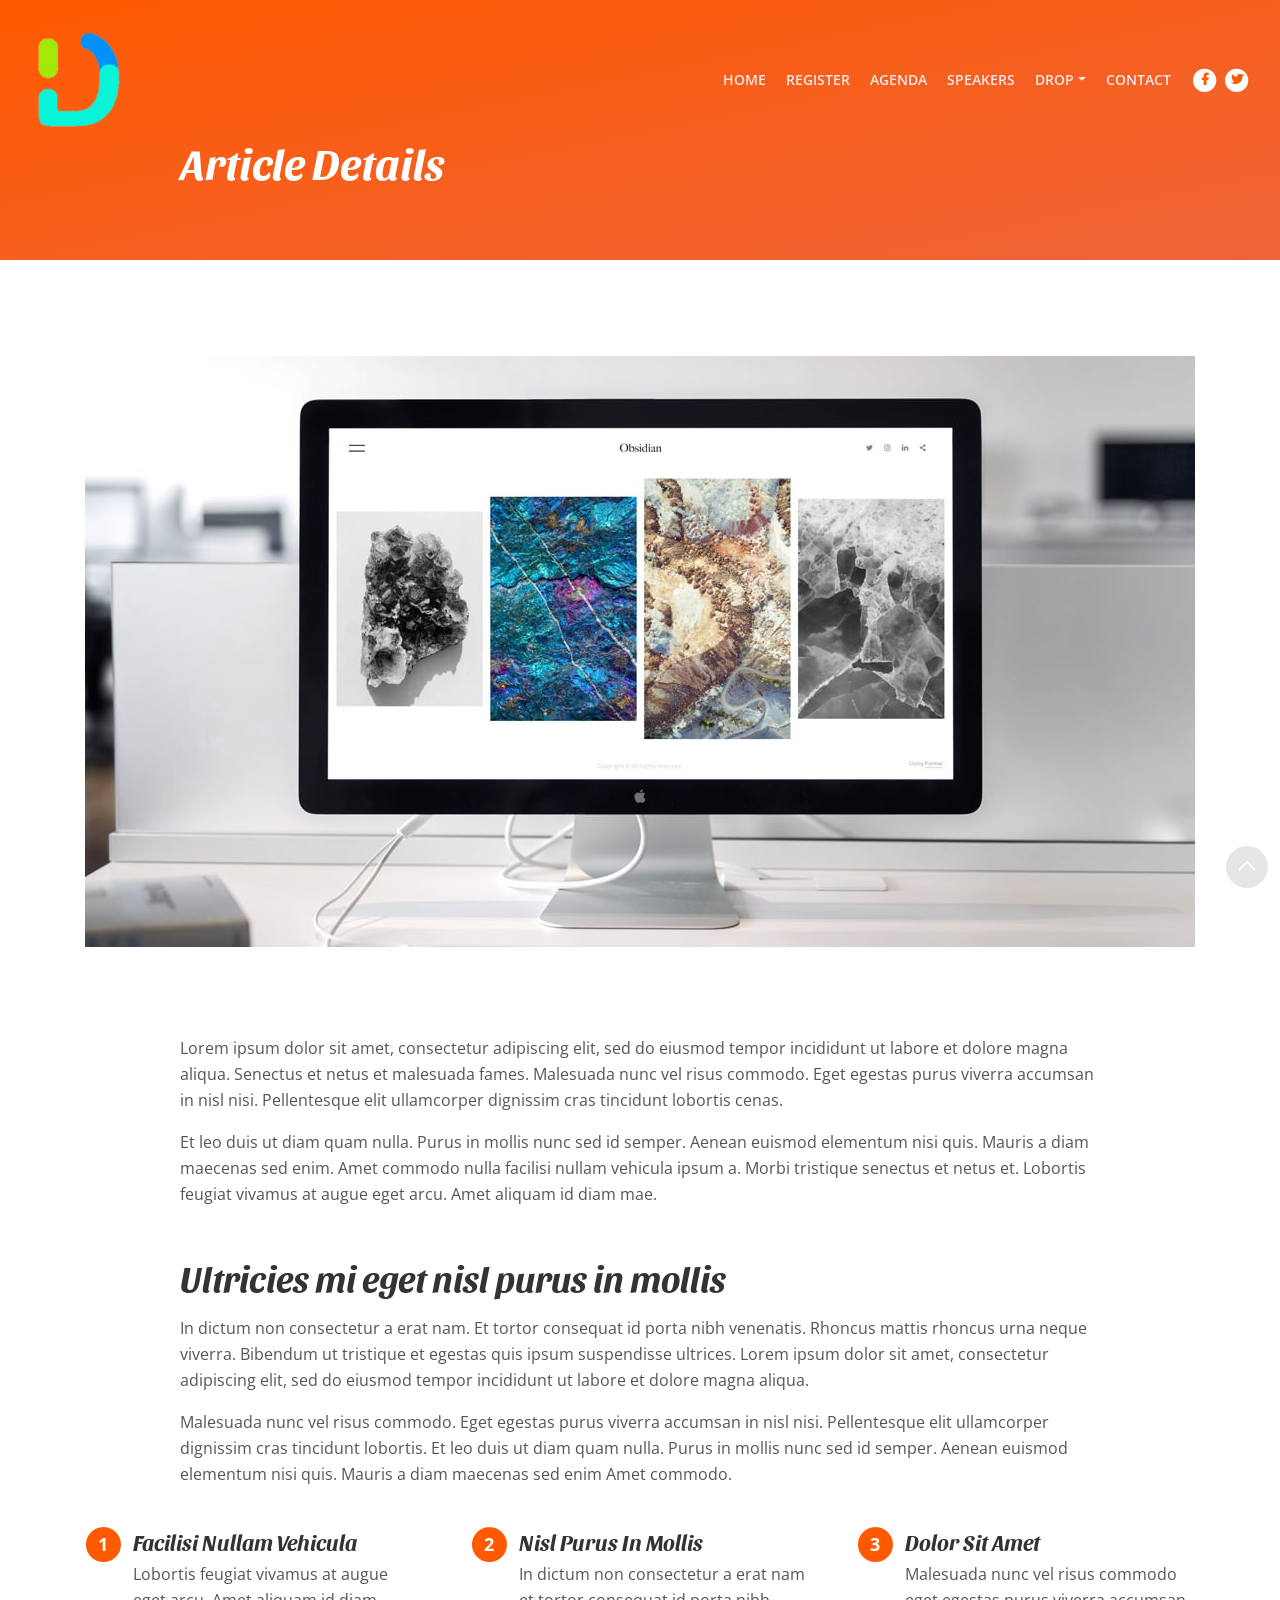
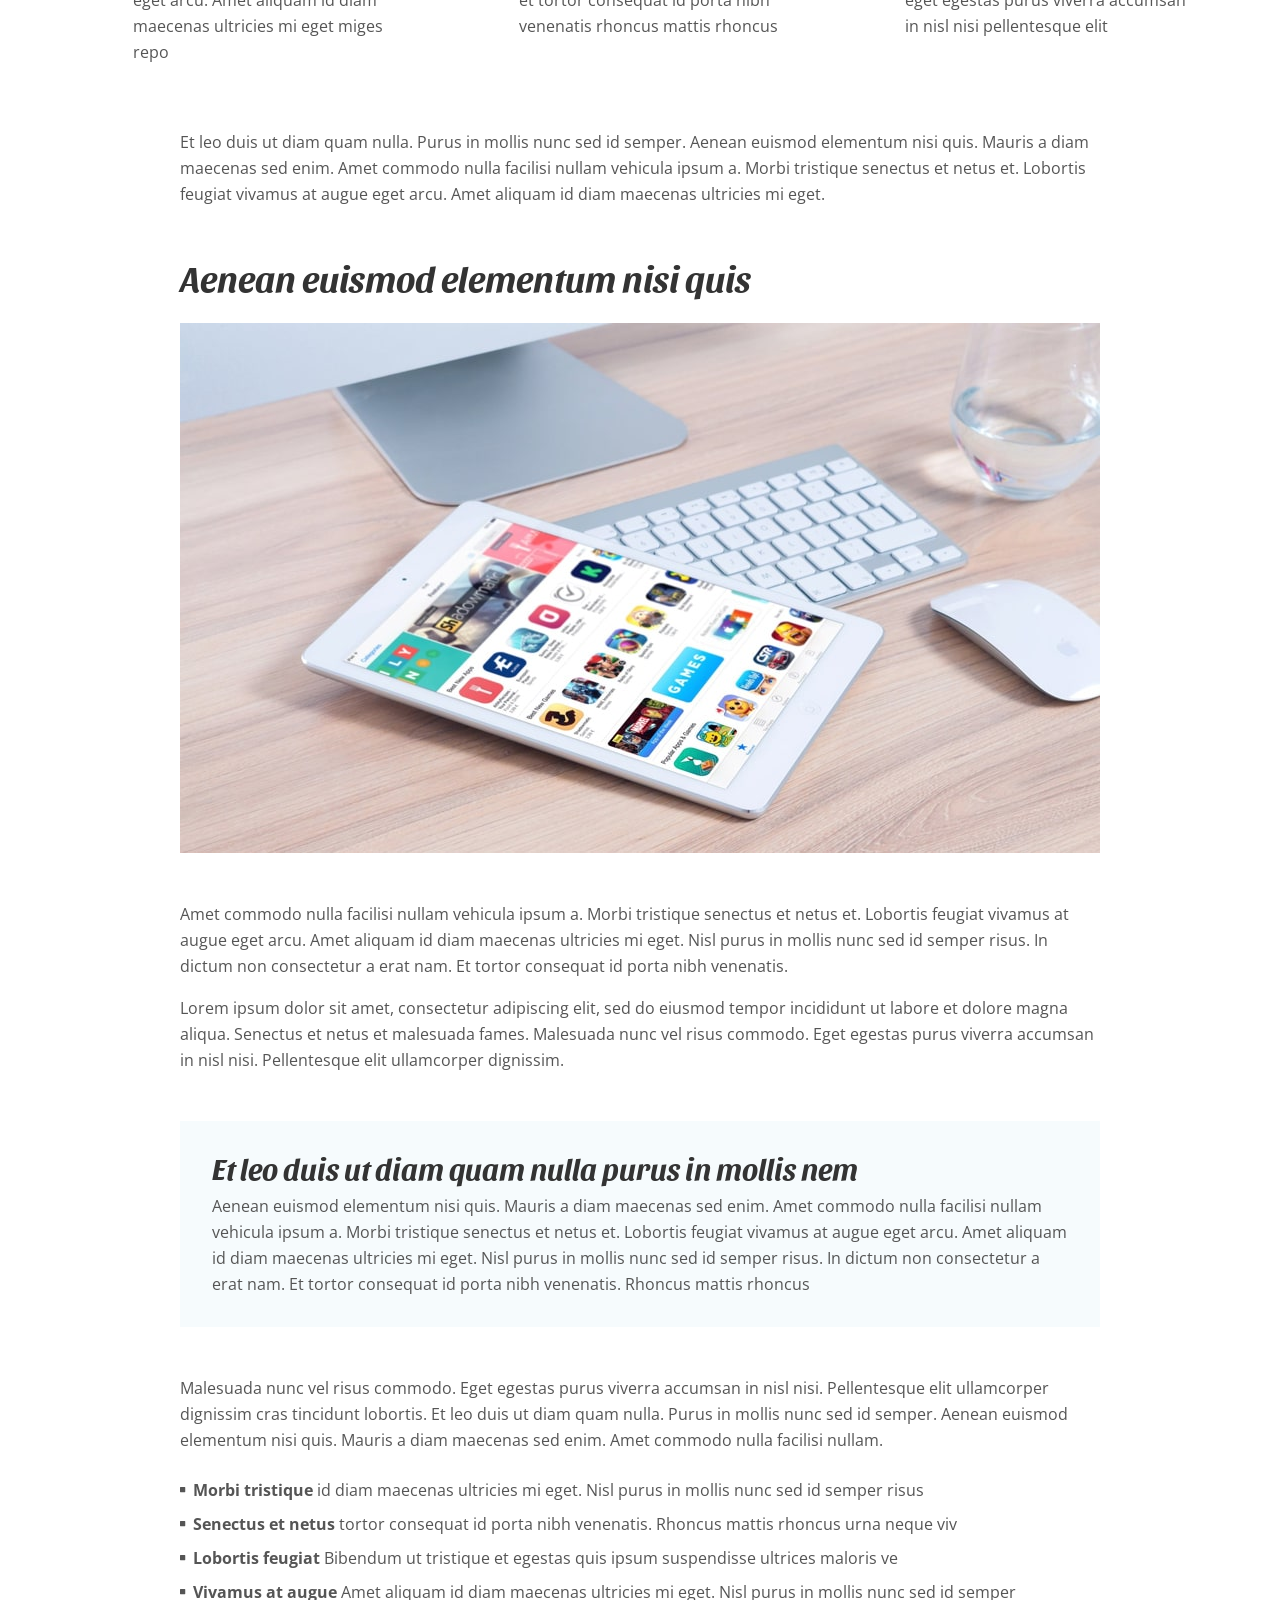
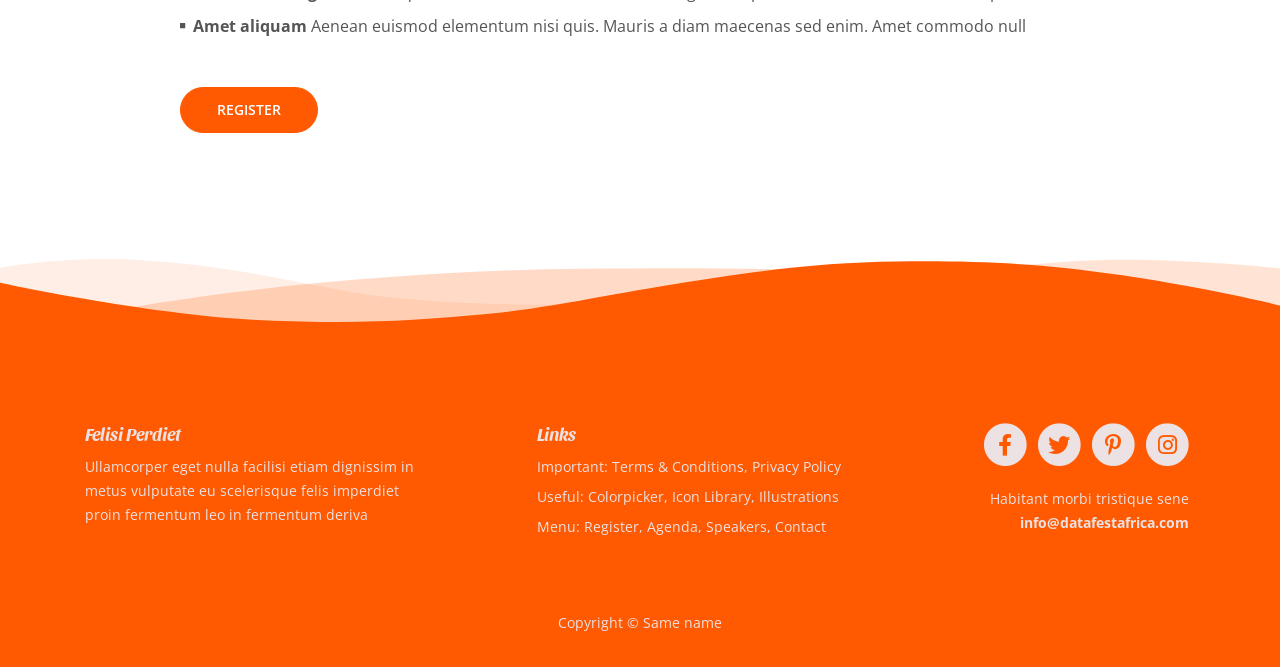
==== commit f2fa108a: "official logo and branding applied" ====
--- a/article.html
+++ b/article.html
@@ -41,7 +41,7 @@
                 <!-- <a class="navbar-brand logo-text page-scroll" href="index.html">Name</a> -->
 
                 <!-- Image Logo -->
-                <a class="navbar-brand logo-image" href="index.html"><img src="images/logo/solid-96x96-transparent.png" alt="alternative"></a> 
+                <a class="navbar-brand logo-image" href="index.html"><img src="images/logo/logo-96x96-transparent.png" alt="alternative"></a> 
 
                 <button class="navbar-toggler p-0 border-0" type="button" data-toggle="offcanvas">
                     <span class="navbar-toggler-icon"></span>
--- a/css/styles.css
+++ b/css/styles.css
@@ -25,7 +25,7 @@
 /*****************************************
 Colors:
 - Backgrounds - light gray #f6fbfd
-- Buttons, icons, navbar - red #ec3258
+- Buttons, icons, navbar - red #FF5A01
 - Headings text - navy blue #333333
 - Body text - dark gray #555555
 ******************************************/
@@ -118,7 +118,7 @@
 }
 
 .red {
-	color: #ec3258;
+	color: #FF5A01;
 }
 
 .bg-gray {
@@ -128,9 +128,9 @@
 .btn-solid-reg {
 	display: inline-block;
 	padding: 1.375rem 2.25rem 1.375rem 2.25rem;
-	border: 1px solid #ec3258;
+	border: 1px solid #FF5A01;
 	border-radius: 32px;
-	background-color: #ec3258;
+	background-color: #FF5A01;
 	color: #ffffff;
 	font-weight: 600;
 	font-size: 0.875rem;
@@ -141,16 +141,16 @@
 
 .btn-solid-reg:hover {
 	background-color: transparent;
-	color: #ec3258; /* needs to stay here because of the color property of a tag */
+	color: #FF5A01; /* needs to stay here because of the color property of a tag */
 	text-decoration: none;
 }
 
 .btn-solid-lg {
 	display: inline-block;
 	padding: 1.625rem 2.75rem 1.625rem 2.75rem;
-	border: 1px solid #ec3258;
+	border: 1px solid #FF5A01;
 	border-radius: 32px;
-	background-color: #ec3258;
+	background-color: #FF5A01;
 	color: #ffffff;
 	font-weight: 600;
 	font-size: 0.875rem;
@@ -161,7 +161,7 @@
 
 .btn-solid-lg:hover {
 	background-color: transparent;
-	color: #ec3258; /* needs to stay here because of the color property of a tag */
+	color: #FF5A01; /* needs to stay here because of the color property of a tag */
 	text-decoration: none;
 }
 
@@ -331,9 +331,9 @@
 	display: inline-block;
 	width: 100%;
 	height: 3.25rem;
-	border: 1px solid #ec3258;
+	border: 1px solid #FF5A01;
 	border-radius: 32px;
-	background-color: #ec3258;
+	background-color: #FF5A01;
 	color: #ffffff;
 	font-weight: 600;
 	font-size: 0.875rem;
@@ -344,7 +344,7 @@
 
 .form-control-submit-button:hover {
 	background-color: transparent;
-	color: #ec3258;
+	color: #FF5A01;
 }
 
 /* Fade-move Animation For Details Lightbox - Magnific Popup */
@@ -442,11 +442,11 @@
 /*     Navigation     */
 /**********************/
 .navbar {
-	background-color: #ec3258;
+	/*background-color: #FF5A01;*/
 	font-weight: 600;
 	font-size: 0.875rem;
 	line-height: 0.875rem;
-	border-bottom: 1px solid #f06b7f;
+	/*border-bottom: 1px solid #f06b7f;*/
 }
 
 .navbar .container {
@@ -461,7 +461,6 @@
 .navbar .logo-image img {
     width: 96px;
 	height: 96px;
-	background-color:#fff;
 }
 
 .navbar .logo-text {
@@ -482,7 +481,7 @@
 	padding-left: 1rem;
 	overflow-y: auto;
 	visibility: hidden;
-	background-color: #ec3258;
+	background-color: #FF5A01;
 	transition: visibility .3s ease-in-out, -webkit-transform .3s ease-in-out;
 	transition: transform .3s ease-in-out, visibility .3s ease-in-out;
 	transition: transform .3s ease-in-out, visibility .3s ease-in-out, -webkit-transform .3s ease-in-out;
@@ -532,7 +531,7 @@
 	margin-top: 0.5rem;
 	margin-bottom: 0.5rem;
 	border: none;
-	background-color: #ec3258;
+	background-color: #FF5A01;
 }
 
 .navbar .dropdown-item {
@@ -546,7 +545,7 @@
 }
 
 .navbar .dropdown-item:hover {
-	background-color: #ec3258;
+	background-color: #FF5A01;
 	color: #ffffff;
 }
 
@@ -571,12 +570,12 @@
 }
 
 .navbar .fa-stack-1x {
-	color: #ec3258;
+	color: #FF5A01;
 	transition: all 0.2s ease;
 }
 
 .navbar .fa-stack:hover .fa-stack-2x {
-	color: #ec3258;
+	color: #FF5A01;
 }
 
 .navbar .fa-stack:hover .fa-stack-1x {
@@ -597,7 +596,7 @@
 	position: relative;
 	padding-top: 7rem;
 	padding-bottom: 9rem;
-	background: linear-gradient(to bottom right, rgba(236, 50, 88, 0.9), rgba(239, 100, 57, 0.9)), url("../images/header-background.jpg") center center no-repeat;
+	background: linear-gradient(to bottom right, #FF5A01, rgba(239, 100, 57, 0.9)), url("../images/header-background.jpg") center center no-repeat;
 	background-size: cover;
 	text-align: center;
 }
@@ -750,7 +749,7 @@
 	margin-bottom: 2rem;
 	margin-left: auto;
 	border-radius: 4px;
-	background: linear-gradient(to bottom right, #ec3258, #ef6439);
+	background: linear-gradient(to bottom right, #FF5A01, #ef6439);
 }
 
 .cards-1 .card .fas {
@@ -799,7 +798,7 @@
 }
 
 .basic-1 .keynote-time {
-	color: #ec3258;
+	color: #FF5A01;
 	font-weight: 700;
 	font-size: 1.125rem;
 	line-height: 1.625rem;
@@ -859,7 +858,7 @@
 	align-items: center;
 	height: 100%;
 	border-radius: 6px;
-	background-color: rgba(236, 50, 87, 0.8);
+	background-color: #FF5A01;
 	opacity: 0;
 	transition: all 0.2s ease;
 }
@@ -905,7 +904,7 @@
 }
 
 .cards-2 .fa-stack-2x {
-	color: #ec3258;
+	color: #FF5A01;
 	transition: all 0.2s ease;
 }
 
@@ -918,7 +917,7 @@
 }
 
 .cards-2 .fa-stack:hover .fa-stack-1x {
-	color: #ec3258;
+	color: #FF5A01;
 }
 
 
@@ -957,7 +956,7 @@
 	margin-bottom: 0.75rem;
 	margin-left: 0;
 	border: none;
-	background-color: #ec3258;
+	background-color: #FF5A01;
 	text-align: left;
 }
 
@@ -981,7 +980,7 @@
 }
 
 .lightbox-basic .fa-stack .fa-stack-2x {
-	color: #ec3258;
+	color: #FF5A01;
 	transition: all 0.2s ease;
 }
 
@@ -995,7 +994,7 @@
 }
 
 .lightbox-basic .fa-stack:hover .fa-stack-1x {
-	color: #ec3258;
+	color: #FF5A01;
 }
 
 /* Close X Button */
@@ -1028,7 +1027,7 @@
 	height: 2.125rem;
 	margin-top: 0.25rem;
 	border-radius: 0.25rem;
-	background: linear-gradient(to bottom right, #ec3258, #ef6439);
+	background: linear-gradient(to bottom right, #FF5A01, #ef6439);
 	color: #ffffff;
 	font-weight: 700;
 	font-size: 1.25rem;
@@ -1136,7 +1135,7 @@
 .footer {
 	padding-top: 4rem;
 	padding-bottom: 1.5rem;
-	background-color: #ec3258;
+	background-color: #FF5A01;
 }
 
 .footer a {
@@ -1175,12 +1174,12 @@
 }
 
 .footer .footer-col.third .fa-stack .fa-stack-1x {
-    color: #ec3258;
+    color: #FF5A01;
 	transition: all 0.2s ease;
 }
 
 .footer .footer-col.third .fa-stack:hover .fa-stack-2x {
-    color: #ec3258;
+    color: #FF5A01;
 }
 
 .footer .footer-col.third .fa-stack:hover .fa-stack-1x {
@@ -1193,7 +1192,7 @@
 /*********************/
 .copyright {
 	padding-bottom: 1rem;
-	background-color: #ec3258;
+	background-color: #FF5A01;
 	text-align: center;
 }
 
@@ -1239,7 +1238,7 @@
 .ex-header {
 	padding-top: 8.5rem;
 	padding-bottom: 4rem;
-	background: linear-gradient(to bottom right, #ec3258, #ef6439);
+	background: linear-gradient(to bottom right, #FF5A01, #ef6439);
 }
 
 .ex-header h1 {
@@ -1271,7 +1270,7 @@
 }
 
 .ex-cards-1 .card .fa-stack-2x {
-	color: #ec3258;
+	color: #FF5A01;
 }
 
 .ex-cards-1 .card .fa-stack-1x {
@@ -1392,7 +1391,7 @@
 	.navbar.top-nav-collapse {
 		padding-top: 0.5rem;
 		padding-bottom: 0.5rem;
-		background-color: #ec3258;
+		background-color: #FF5A01;
 		border-bottom: 1px solid #f06b7f;
 	}
 
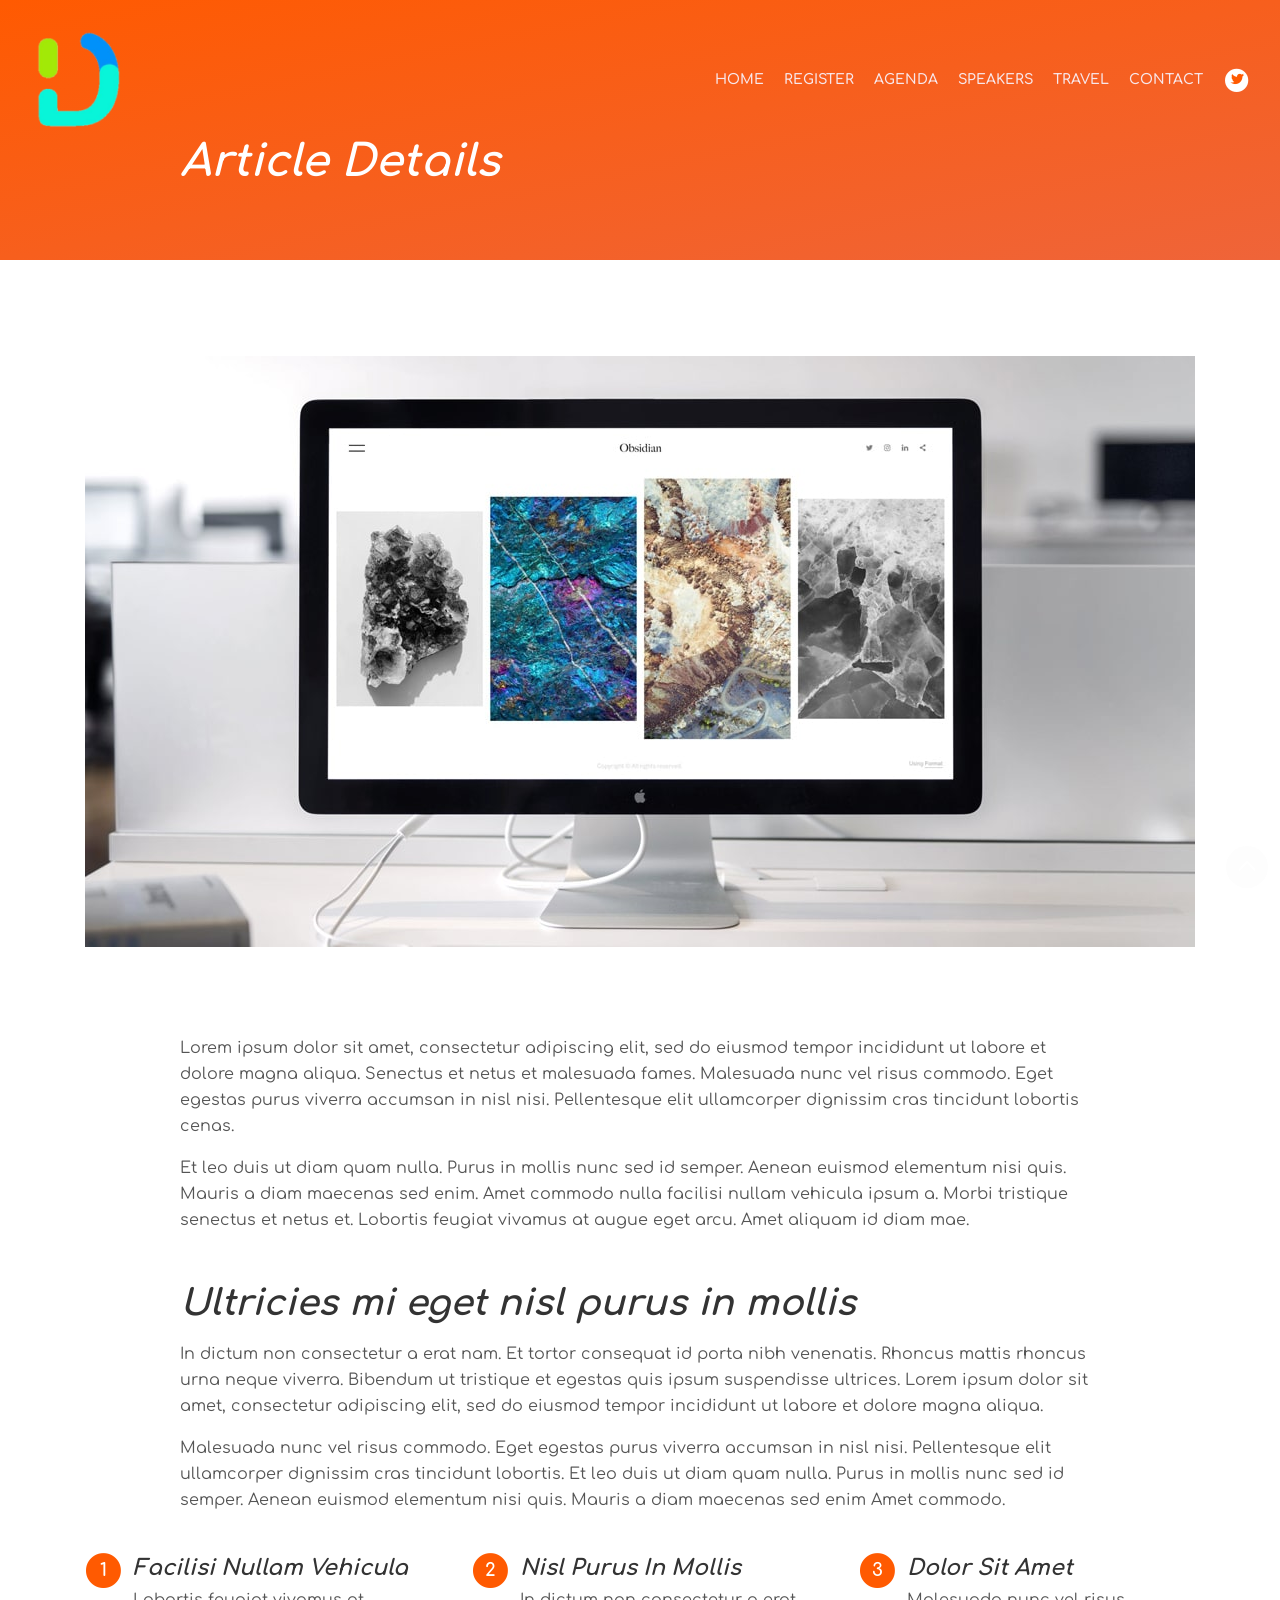
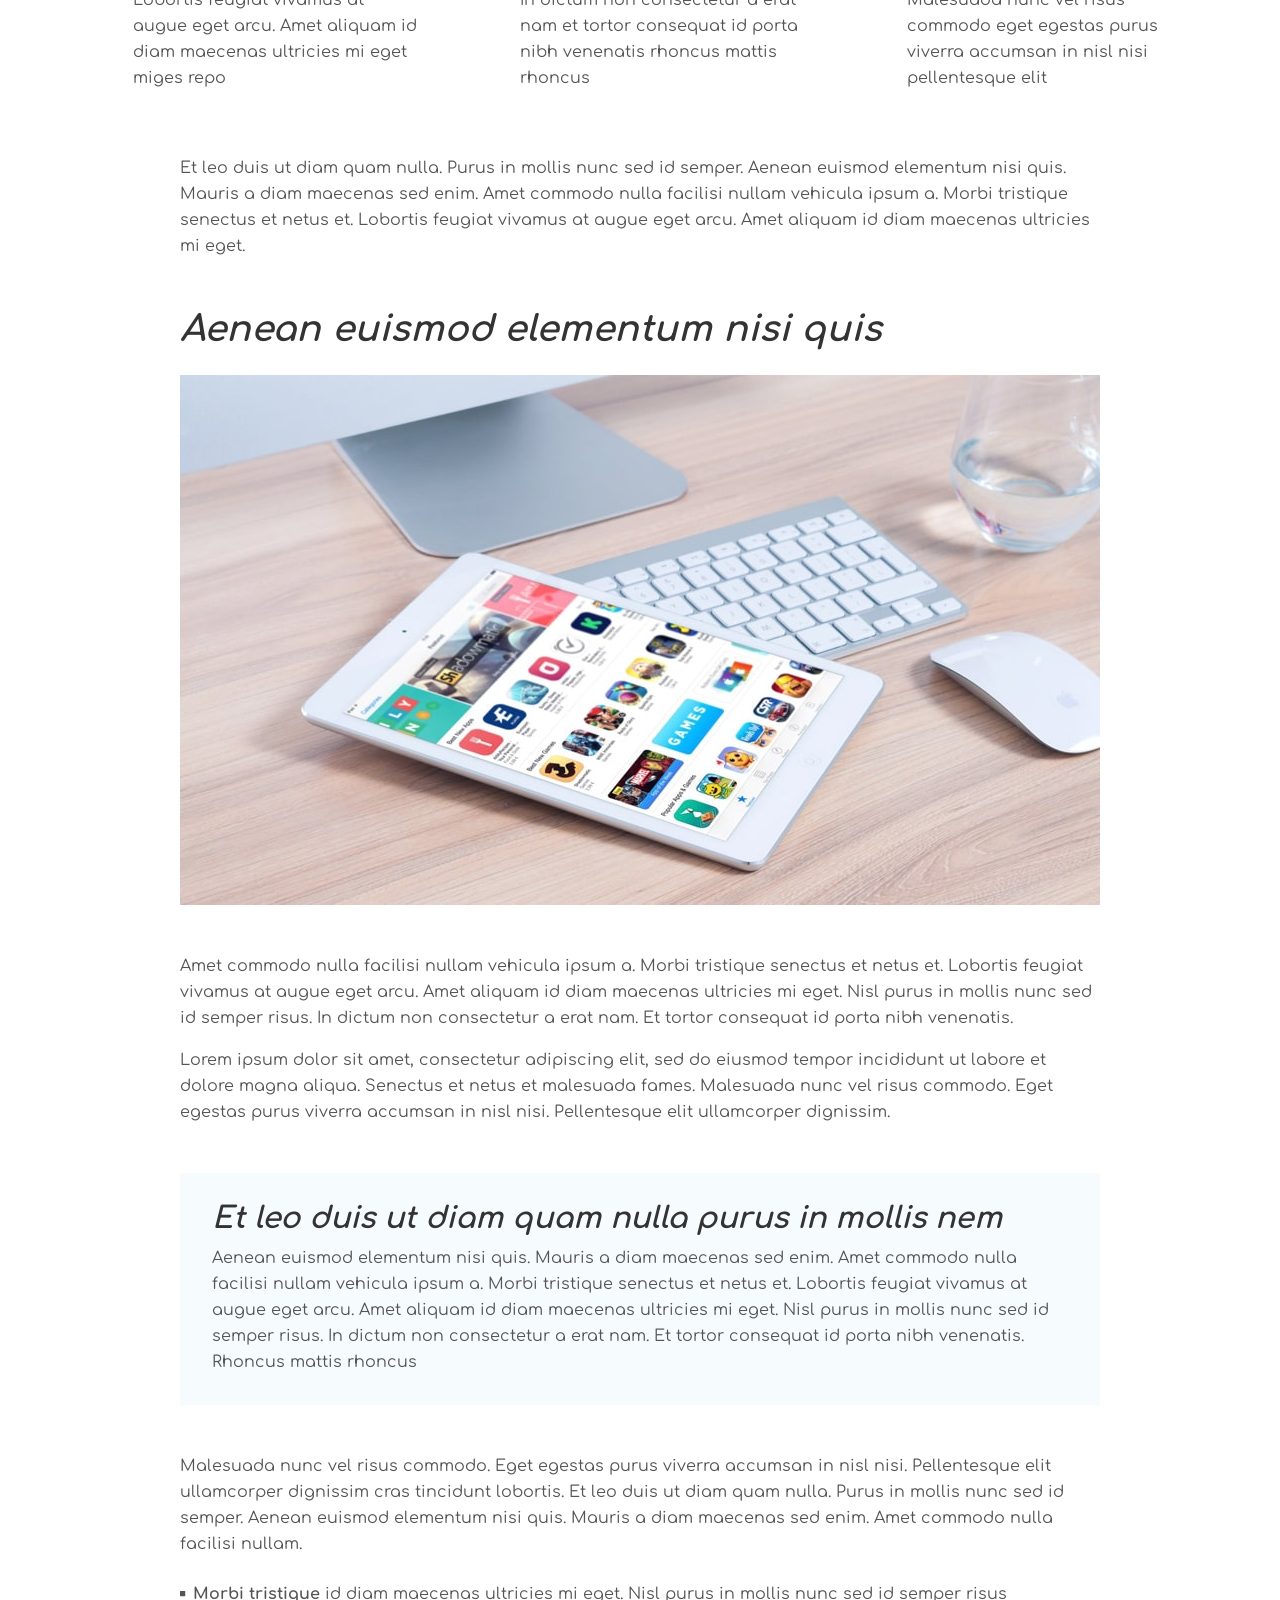
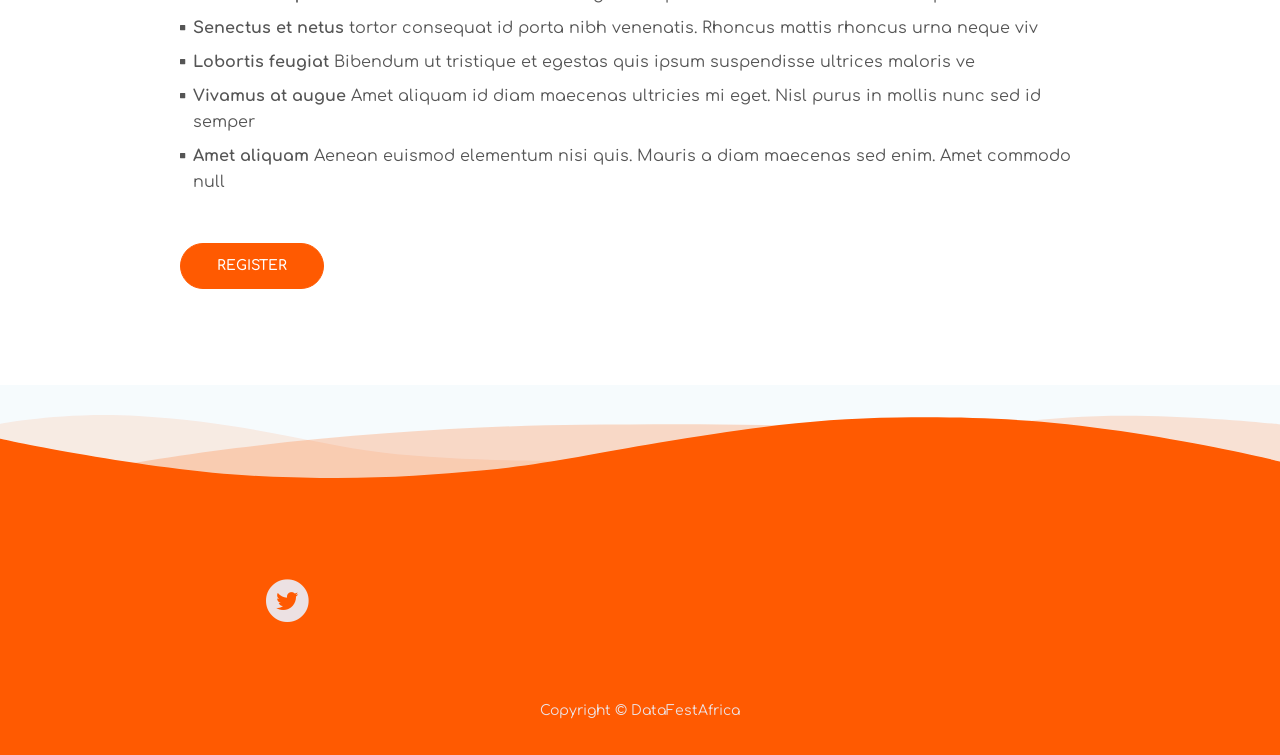
==== commit c9979947: "Header/footer synced on all pages" ====
--- a/article.html
+++ b/article.html
@@ -1,68 +1,80 @@
 <!DOCTYPE html>
 <html lang="en">
-    <head>
-        <meta charset="utf-8">
-        <meta name="viewport" content="width=device-width, initial-scale=1, shrink-to-fit=no">
-        
-        <!-- SEO Meta Tags -->
-        <meta name="description" content="DataFest is a festival of data enthusiasts sharing knowledge and innovation #DATAFEST2022">
-        <meta name="author" content="@DavidAbu_ @GiftOjeabulu_ @TheOyinbooke @GoodToCode">
-
-        <!-- OG Meta Tags to improve the way the post looks when you share the page on Facebook, Twitter, LinkedIn -->
-        <meta property="og:site_name" content="DataFest Africa" /> <!-- website name -->
-        <meta property="og:site" content="https://www.datafestafrica.com" /> <!-- website link -->
-        <meta property="og:title" content="#DATAFEST2022 - article"/> <!-- title shown in the actual shared post -->
-        <meta property="og:description" content="DataFest is a festival of data enthusiasts sharing knowledge and innovation #DATAFEST2022" /> <!-- description shown in the actual shared post -->
-        <meta property="og:image" content="https://www.datafestafrica.com/images/logo/logo-64x64-white.jpg" /> <!-- image link, make sure it's jpg -->
-        <meta property="og:url" content="https://www.datafestafrica.com" /> <!-- where do you want your post to link to -->
-        <meta name="twitter:card" content="summary_large_image"> <!-- to have large image post format in Twitter -->
-
-        <!-- Webpage Title -->
-        <title>Article Details - #DATAFEST2022</title>
-        
-        <!-- Styles -->
-        <link href="https://fonts.googleapis.com/css2?family=Open+Sans:ital,wght@0,400;0,600;0,700;1,400&family=Sansita:ital,wght@1,700&display=swap" rel="stylesheet">
-        <link href="css/bootstrap.css" rel="stylesheet">
-        <link href="css/fontawesome-all.css" rel="stylesheet">
-        <link href="css/swiper.css" rel="stylesheet">
-        <link href="css/magnific-popup.css" rel="stylesheet">
-        <link href="css/styles.css" rel="stylesheet">
-        
-        <!-- Favicon  -->
-        <link rel="icon" href="images/favicon.png">
-    </head>
-    <body data-spy="scroll" data-target=".fixed-top">
-        
-        <!-- Navigation -->
-        <nav class="navbar navbar-expand-lg fixed-top navbar-dark">
-            <div class="container">
-                
-                <!-- Text Logo - Use this if you don't have a graphic logo -->
-                <!-- <a class="navbar-brand logo-text page-scroll" href="index.html">Name</a> -->
-
-                <!-- Image Logo -->
-                <a class="navbar-brand logo-image" href="index.html"><img src="images/logo/logo-96x96-transparent.png" alt="alternative"></a> 
-
-                <button class="navbar-toggler p-0 border-0" type="button" data-toggle="offcanvas">
-                    <span class="navbar-toggler-icon"></span>
-                </button>
-
-                <div class="navbar-collapse offcanvas-collapse" id="navbarsExampleDefault">
-                    <ul class="navbar-nav ml-auto">
-                        <li class="nav-item">
-                            <a class="nav-link page-scroll" href="index.html#header">HOME <span class="sr-only">(current)</span></a>
-                        </li>
-                        <li class="nav-item">
-                            <a class="nav-link page-scroll" href="index.html#registration">REGISTER</a>
-                        </li>
-                        <li class="nav-item">
-                            <a class="nav-link page-scroll" href="index.html#agenda">AGENDA</a>
-                        </li>
-                        <li class="nav-item">
-                            <a class="nav-link page-scroll" href="index.html#speakers">SPEAKERS</a>
-                        </li>
-                        <li class="nav-item dropdown">
-                            <a class="nav-link dropdown-toggle" href="#" id="dropdown01" data-toggle="dropdown" aria-haspopup="true" aria-expanded="false">DROP</a>
+
+<head>
+    <meta charset="utf-8">
+    <meta name="viewport" content="width=device-width, initial-scale=1, shrink-to-fit=no">
+
+    <!-- SEO Meta Tags -->
+    <meta name="description"
+        content="DataFest is a festival of data enthusiasts sharing knowledge and innovation #DATAFEST2022">
+    <meta name="author" content="@DavidAbu_ @GiftOjeabulu_ @TheOyinbooke @GoodToCode">
+
+    <!-- OG Meta Tags to improve the way the post looks when you share the page on Facebook, Twitter, LinkedIn -->
+    <meta property="og:site_name" content="DataFest Africa" /> <!-- website name -->
+    <meta property="og:site" content="https://www.datafestafrica.com" /> <!-- website link -->
+    <meta property="og:title" content="#DATAFEST2022 - article" /> <!-- title shown in the actual shared post -->
+    <meta property="og:description"
+        content="DataFest is a festival of data enthusiasts sharing knowledge and innovation #DATAFEST2022" />
+    <!-- description shown in the actual shared post -->
+    <meta property="og:image" content="https://www.datafestafrica.com/images/logo/logo-64x64-white.jpg" />
+    <!-- image link, make sure it's jpg -->
+    <meta property="og:url" content="https://www.datafestafrica.com" /> <!-- where do you want your post to link to -->
+    <meta name="twitter:card" content="summary_large_image"> <!-- to have large image post format in Twitter -->
+
+    <!-- Webpage Title -->
+    <title>Article Details - #DATAFEST2022</title>
+
+    <!-- Styles -->
+    <link
+        href="https://fonts.googleapis.com/css2?family=Open+Sans:ital,wght@0,400;0,600;0,700;1,400&family=Sansita:ital,wght@1,700&display=swap"
+        rel="stylesheet">
+    <link href="css/bootstrap.css" rel="stylesheet">
+    <link href="css/fontawesome-all.css" rel="stylesheet">
+    <link href="css/swiper.css" rel="stylesheet">
+    <link href="css/magnific-popup.css" rel="stylesheet">
+    <link href="css/styles.css" rel="stylesheet">
+
+    <!-- Favicon  -->
+    <link rel="icon" href="images/favicon.png">
+</head>
+
+<body data-spy="scroll" data-target=".fixed-top">
+
+    <!-- Navigation -->
+    <nav class="navbar navbar-expand-lg fixed-top navbar-dark">
+        <div class="container">
+
+            <!-- Text Logo - Use this if you don't have a graphic logo -->
+            <!-- <a class="navbar-brand logo-text page-scroll" href="index.html">#DATAFEST2022</a> -->
+            <!-- Image Logo -->
+            <a class="navbar-brand" href="index.html"><img src="images/logo/logo-96x96-transparent.png"
+                    alt="alternative"></a>
+
+            <button class="navbar-toggler p-0 border-0" type="button" data-toggle="offcanvas">
+                <span class="navbar-toggler-icon"></span>
+            </button>
+
+            <div class="navbar-collapse offcanvas-collapse" id="navbarsExampleDefault">
+                <ul class="navbar-nav ml-auto">
+                    <li class="nav-item">
+                        <a class="nav-link page-scroll" href="index.html#header">HOME <span
+                                class="sr-only">(current)</span></a>
+                    </li>
+                    <li class="nav-item">
+                        <a class="nav-link page-scroll" href="index.html#registration">REGISTER</a>
+                    </li>
+                    <li class="nav-item">
+                        <a class="nav-link page-scroll" href="index.html#agenda">AGENDA</a>
+                    </li>
+                    <li class="nav-item">
+                        <a class="nav-link page-scroll" href="index.html#speakers">SPEAKERS</a>
+                    </li>
+                    <li class="nav-item">
+                        <a class="nav-link page-scroll" href="travel.html">TRAVEL</a>
+                    </li>
+                    <!--<li class="nav-item dropdown">
+                            <a class="nav-link dropdown-toggle" href="index.html#" id="dropdown01" data-toggle="dropdown" aria-haspopup="true" aria-expanded="false">DROP</a>
                             <div class="dropdown-menu" aria-labelledby="dropdown01">
                                 <a class="dropdown-item page-scroll" href="article.html">ARTICLE DETAILS</a>
                                 <div class="dropdown-divider"></div>
@@ -70,198 +82,276 @@
                                 <div class="dropdown-divider"></div>
                                 <a class="dropdown-item page-scroll" href="privacy.html">PRIVACY POLICY</a>
                             </div>
-                        </li>
-                        <li class="nav-item">
-                            <a class="nav-link page-scroll" href="index.html#contact">CONTACT</a>
-                        </li>
-                    </ul>
-                    <span class="nav-item social-icons">
-                        <span class="fa-stack">
-                            <a href="#your-link">
+                        </li>-->
+                    <li class="nav-item">
+                        <a class="nav-link page-scroll" href="index.html#contact">CONTACT</a>
+                    </li>
+                </ul>
+                <span class="nav-item social-icons">
+                    <span class="fa-stack">
+                        <a href="https://twitter.com/datafestafrica">
+                            <i class="fas fa-circle fa-stack-2x"></i>
+                            <i class="fab fa-twitter fa-stack-1x"></i>
+                        </a>
+                    </span>
+                    <!--<span class="fa-stack">
+                            <a href="index.html#your-link">
+                                <i class="fas fa-circle fa-stack-2x"></i>
+                                <i class="fab fa-linkedin-in fa-stack-1x"></i>
+                            </a>
+                        </span>-->
+                    <!--<span class="fa-stack">
+                            <a href="index.html#your-link">
                                 <i class="fas fa-circle fa-stack-2x"></i>
                                 <i class="fab fa-facebook-f fa-stack-1x"></i>
                             </a>
-                        </span>
-                        <span class="fa-stack">
-                            <a href="#your-link">
-                                <i class="fas fa-circle fa-stack-2x"></i>
-                                <i class="fab fa-twitter fa-stack-1x"></i>
-                            </a>
-                        </span>
-                    </span>
-                </div> <!-- end of navbar-collapse -->
-            </div> <!-- end of container -->
-        </nav> <!-- end of navbar -->
-        <!-- end of navigation -->
-
-
-        <!-- Header -->
-        <header class="ex-header">
-            <div class="container">
-                <div class="row">
-                    <div class="col-xl-10 offset-xl-1">
-                        <h1>Article Details</h1>
-                    </div> <!-- end of col -->
-                </div> <!-- end of row -->
-            </div> <!-- end of container -->
-        </header> <!-- end of ex-header -->
-        <!-- end of header -->
-
-
-        <!-- Basic -->
-        <div class="ex-basic-1 pt-5 pb-5">
-            <div class="container">
-                <div class="row">
-                    <div class="col-lg-12">
-                        <img class="img-fluid mt-5 mb-3" src="images/article/article-details-large.jpg" alt="alternative">
-                    </div> <!-- end of col -->
-                </div> <!-- end of row -->
-            </div> <!-- end of container -->
-        </div> <!-- end of ex-basic-1 -->
-        <!-- end of basic -->
-
-
-        <!-- Basic -->
-        <div class="ex-basic-1 pt-4">
-            <div class="container">
-                <div class="row">
-                    <div class="col-xl-10 offset-xl-1">
-                        <p>Lorem ipsum dolor sit amet, consectetur adipiscing elit, sed do eiusmod tempor incididunt ut labore et dolore magna aliqua. Senectus et netus et malesuada fames. Malesuada nunc vel risus commodo. Eget egestas purus viverra accumsan in nisl nisi. Pellentesque elit ullamcorper dignissim cras tincidunt lobortis cenas.</p>
-                        <p class="mb-5">Et leo duis ut diam quam nulla. Purus in mollis nunc sed id semper. Aenean euismod elementum nisi quis. Mauris a diam maecenas sed enim. Amet commodo nulla facilisi nullam vehicula ipsum a. Morbi tristique senectus et netus et. Lobortis feugiat vivamus at augue eget arcu. Amet aliquam id diam mae.</p>
-
-                        <h2 class="mb-3">Ultricies mi eget nisl purus in mollis</h2>
-                        <p>In dictum non consectetur a erat nam. Et tortor consequat id porta nibh venenatis. Rhoncus mattis rhoncus urna neque viverra. Bibendum ut tristique et egestas quis ipsum suspendisse ultrices. Lorem ipsum dolor sit amet, consectetur adipiscing elit, sed do eiusmod tempor incididunt ut labore et dolore magna aliqua.</p>
-                        <p class="mb-4">Malesuada nunc vel risus commodo. Eget egestas purus viverra accumsan in nisl nisi. Pellentesque elit ullamcorper dignissim cras tincidunt lobortis. Et leo duis ut diam quam nulla. Purus in mollis nunc sed id semper. Aenean euismod elementum nisi quis. Mauris a diam maecenas sed enim Amet commodo.</p>
-                    </div> <!-- end of col -->
-                </div> <!-- end of row -->
-            </div> <!-- end of container -->
-        </div> <!-- end of ex-basic-1 -->
-        <!-- end of basic -->
-
-
-        <!-- Cards -->
-        <div class="ex-cards-1 pt-3 pb-3">
-            <div class="container">
-                <div class="row">
-                    <div class="col-lg-12">
-                        
-                        <!-- Card -->
-                        <div class="card">
-                            <ul class="list-unstyled">
-                                <li class="media">
-                                    <span class="fa-stack">
-                                        <span class="fas fa-circle fa-stack-2x"></span>
-                                        <span class="fa-stack-1x">1</span>
-                                    </span>
-                                    <div class="media-body">
-                                        <h5>Facilisi Nullam Vehicula</h5>
-                                        <p>Lobortis feugiat vivamus at augue eget arcu. Amet aliquam id diam maecenas ultricies mi eget miges repo</p>
-                                    </div>
-                                </li>
-                            </ul>
-                        </div> <!-- end of card -->
-                        <!-- end of card -->
-
-                        <!-- Card -->
-                        <div class="card">
-                            <ul class="list-unstyled">
-                                <li class="media">
-                                    <span class="fa-stack">
-                                        <span class="fas fa-circle fa-stack-2x"></span>
-                                        <span class="fa-stack-1x">2</span>
-                                    </span>
-                                    <div class="media-body">
-                                        <h5>Nisl Purus In Mollis</h5>
-                                        <p>In dictum non consectetur a erat nam et tortor consequat id porta nibh venenatis rhoncus mattis rhoncus</p>
-                                    </div>
-                                </li>
-                            </ul>
-                        </div> <!-- end of card -->
-                        <!-- end of card -->
-
-                        <!-- Card -->
-                        <div class="card">
-                            <ul class="list-unstyled">
-                                <li class="media">
-                                    <span class="fa-stack">
-                                        <span class="fas fa-circle fa-stack-2x"></span>
-                                        <span class="fa-stack-1x">3</span>
-                                    </span>
-                                    <div class="media-body">
-                                        <h5>Dolor Sit Amet</h5>
-                                        <p>Malesuada nunc vel risus commodo eget egestas purus viverra accumsan in nisl nisi pellentesque elit</p>
-                                    </div>
-                                </li>
-                            </ul>
-                        </div> <!-- end of card -->
-                        <!-- end of card -->
-
-                    </div> <!-- end of col -->   
-                </div> <!-- end of row -->   
-            </div> <!-- end of container -->   
-        </div> <!-- end of ex-cards-1 -->
-        <!-- end of cards -->
-
-
-        <!-- Basic -->
-        <div class="ex-basic-1 pt-3 pb-5">
-            <div class="container">
-                <div class="row">
-                    <div class="col-xl-10 offset-xl-1">
-                        <p class="mb-5">Et leo duis ut diam quam nulla. Purus in mollis nunc sed id semper. Aenean euismod elementum nisi quis. Mauris a diam maecenas sed enim. Amet commodo nulla facilisi nullam vehicula ipsum a. Morbi tristique senectus et netus et. Lobortis feugiat vivamus at augue eget arcu. Amet aliquam id diam maecenas ultricies mi eget.</p>
-                        
-                        <h2 class="mb-4">Aenean euismod elementum nisi quis</h2>
-                        <img class="img-fluid mb-5" src="images/article/article-details-small.jpg" alt="alternative">
-                        <p>Amet commodo nulla facilisi nullam vehicula ipsum a. Morbi tristique senectus et netus et. Lobortis feugiat vivamus at augue eget arcu. Amet aliquam id diam maecenas ultricies mi eget. Nisl purus in mollis nunc sed id semper risus. In dictum non consectetur a erat nam. Et tortor consequat id porta nibh venenatis.</p>
-                        <p class="mb-5">Lorem ipsum dolor sit amet, consectetur adipiscing elit, sed do eiusmod tempor incididunt ut labore et dolore magna aliqua. Senectus et netus et malesuada fames. Malesuada nunc vel risus commodo. Eget egestas purus viverra accumsan in nisl nisi. Pellentesque elit ullamcorper dignissim.</p>
-                        <div class="text-box mb-5">
-                            <h3>Et leo duis ut diam quam nulla purus in mollis nem</h3>
-                            <p>Aenean euismod elementum nisi quis. Mauris a diam maecenas sed enim. Amet commodo nulla facilisi nullam vehicula ipsum a. Morbi tristique senectus et netus et. Lobortis feugiat vivamus at augue eget arcu. Amet aliquam id diam maecenas ultricies mi eget. Nisl purus in mollis nunc sed id semper risus. In dictum non consectetur a erat nam. Et tortor consequat id porta nibh venenatis. Rhoncus mattis rhoncus</p>
-                        </div> <!-- end of text-box -->
-                        <p class="mb-4">Malesuada nunc vel risus commodo. Eget egestas purus viverra accumsan in nisl nisi. Pellentesque elit ullamcorper dignissim cras tincidunt lobortis. Et leo duis ut diam quam nulla. Purus in mollis nunc sed id semper. Aenean euismod elementum nisi quis. Mauris a diam maecenas sed enim. Amet commodo nulla facilisi nullam.</p>
-                        <ul class="list-unstyled li-space-lg mb-5">
+                        </span>-->
+                </span>
+            </div> <!-- end of navbar-collapse -->
+        </div>
+    </nav>
+    <!-- end of navigation -->
+
+    <!-- Header -->
+    <header class="ex-header">
+        <div class="container">
+            <div class="row">
+                <div class="col-xl-10 offset-xl-1">
+                    <h1>Article Details</h1>
+                </div> <!-- end of col -->
+            </div> <!-- end of row -->
+        </div> <!-- end of container -->
+    </header> <!-- end of ex-header -->
+    <!-- end of header -->
+
+
+    <!-- Basic -->
+    <div class="ex-basic-1 pt-5 pb-5">
+        <div class="container">
+            <div class="row">
+                <div class="col-lg-12">
+                    <img class="img-fluid mt-5 mb-3" src="images/article/article-details-large.jpg" alt="alternative">
+                </div> <!-- end of col -->
+            </div> <!-- end of row -->
+        </div> <!-- end of container -->
+    </div> <!-- end of ex-basic-1 -->
+    <!-- end of basic -->
+
+
+    <!-- Basic -->
+    <div class="ex-basic-1 pt-4">
+        <div class="container">
+            <div class="row">
+                <div class="col-xl-10 offset-xl-1">
+                    <p>Lorem ipsum dolor sit amet, consectetur adipiscing elit, sed do eiusmod tempor incididunt ut
+                        labore et dolore magna aliqua. Senectus et netus et malesuada fames. Malesuada nunc vel risus
+                        commodo. Eget egestas purus viverra accumsan in nisl nisi. Pellentesque elit ullamcorper
+                        dignissim cras tincidunt lobortis cenas.</p>
+                    <p class="mb-5">Et leo duis ut diam quam nulla. Purus in mollis nunc sed id semper. Aenean euismod
+                        elementum nisi quis. Mauris a diam maecenas sed enim. Amet commodo nulla facilisi nullam
+                        vehicula ipsum a. Morbi tristique senectus et netus et. Lobortis feugiat vivamus at augue eget
+                        arcu. Amet aliquam id diam mae.</p>
+
+                    <h2 class="mb-3">Ultricies mi eget nisl purus in mollis</h2>
+                    <p>In dictum non consectetur a erat nam. Et tortor consequat id porta nibh venenatis. Rhoncus mattis
+                        rhoncus urna neque viverra. Bibendum ut tristique et egestas quis ipsum suspendisse ultrices.
+                        Lorem ipsum dolor sit amet, consectetur adipiscing elit, sed do eiusmod tempor incididunt ut
+                        labore et dolore magna aliqua.</p>
+                    <p class="mb-4">Malesuada nunc vel risus commodo. Eget egestas purus viverra accumsan in nisl nisi.
+                        Pellentesque elit ullamcorper dignissim cras tincidunt lobortis. Et leo duis ut diam quam nulla.
+                        Purus in mollis nunc sed id semper. Aenean euismod elementum nisi quis. Mauris a diam maecenas
+                        sed enim Amet commodo.</p>
+                </div> <!-- end of col -->
+            </div> <!-- end of row -->
+        </div> <!-- end of container -->
+    </div> <!-- end of ex-basic-1 -->
+    <!-- end of basic -->
+
+
+    <!-- Cards -->
+    <div class="ex-cards-1 pt-3 pb-3">
+        <div class="container">
+            <div class="row">
+                <div class="col-lg-12">
+
+                    <!-- Card -->
+                    <div class="card">
+                        <ul class="list-unstyled">
                             <li class="media">
-                                <i class="fas fa-square"></i>
-                                <div class="media-body"><strong>Morbi tristique</strong> id diam maecenas ultricies mi eget. Nisl purus in mollis nunc sed id semper risus</div>
-                            </li>
-                            <li class="media">
-                                <i class="fas fa-square"></i>
-                                <div class="media-body"><strong>Senectus et netus</strong> tortor consequat id porta nibh venenatis. Rhoncus mattis rhoncus urna neque viv</div>
-                            </li>
-                            <li class="media">
-                                <i class="fas fa-square"></i>
-                                <div class="media-body"><strong>Lobortis feugiat</strong> Bibendum ut tristique et egestas quis ipsum suspendisse ultrices maloris ve</div>
-                            </li>
-                            <li class="media">
-                                <i class="fas fa-square"></i>
-                                <div class="media-body"><strong>Vivamus at augue</strong> Amet aliquam id diam maecenas ultricies mi eget. Nisl purus in mollis nunc sed id semper</div>
-                            </li>
-                            <li class="media">
-                                <i class="fas fa-square"></i>
-                                <div class="media-body"><strong>Amet aliquam</strong> Aenean euismod elementum nisi quis. Mauris a diam maecenas sed enim. Amet commodo null</div>
+                                <span class="fa-stack">
+                                    <span class="fas fa-circle fa-stack-2x"></span>
+                                    <span class="fa-stack-1x">1</span>
+                                </span>
+                                <div class="media-body">
+                                    <h5>Facilisi Nullam Vehicula</h5>
+                                    <p>Lobortis feugiat vivamus at augue eget arcu. Amet aliquam id diam maecenas
+                                        ultricies mi eget miges repo</p>
+                                </div>
                             </li>
                         </ul>
-
-                        <a class="btn-solid-reg mb-5" href="index.html#registration">REGISTER</a>
-                    </div> <!-- end of col -->
-                </div> <!-- end of row -->
-            </div> <!-- end of container -->
-        </div> <!-- end of ex-basic-1 -->
-        <!-- end of basic -->
-
-
-        <!-- Footer -->
-        <div class="footer-decoration">
-            <svg class="footer-frame" data-name="Layer 3" xmlns="http://www.w3.org/2000/svg" preserveAspectRatio="none" viewBox="0 0 1920 200"><defs><style>.cls-frame-1,.cls-frame-2,.cls-frame-3,.cls-frame-4{fill:#ec3258;}.cls-frame-1{opacity:0.1;}.cls-frame-2{opacity:0.22;}.cls-frame-3{opacity:0.16;}</style></defs><title>footer-frame</title><path class="cls-frame-1" d="M0,19.824S94.869-5.228,208,4.061C373.224,17.627,473.914,61.173,573.11,76.875,714.1,99.194,919.592,92.924,919.592,92.924L966.09,202H0Z" transform="translate(0 -1.995)"/><path class="cls-frame-2" d="M0,149.525S169.63,98.689,354.121,68.133,726.1,23.025,873.095,21.57,1171.58,17.2,1393.569,36.121,1920,133.66,1920,133.66l0,68.34H0V149.525Z" transform="translate(0 -1.995)"/><path class="cls-frame-3" d="M902.912,202S1252.576,80.034,1323.072,58.207s183.168-42.462,280.486-51.42C1743.051-6.052,1920,20.814,1920,20.814L1920,202H902.912Z" transform="translate(0 -1.995)"/><path class="cls-frame-4" d="M0,49.323s225.322,64.933,394.624,75.227C535,133.085,627,125.046,726,112.7c82.888-10.337,155.627-31.195,263.741-55.618,135.934-30.708,239.987-48.165,355.83-50.06,124.494-2.037,219.35,4.192,335.429,27.089,131.427,25.925,239,60.819,239,60.819L1920,202H0Z" transform="translate(0 -1.995)"/></svg>
-        </div> <!-- end of footer-decoration -->
-        <div class="footer">
-            <div class="container">
-                <div class="row">
-                    <div class="col-lg-12">
-                        <div class="footer-col first">
+                    </div> <!-- end of card -->
+                    <!-- end of card -->
+
+                    <!-- Card -->
+                    <div class="card">
+                        <ul class="list-unstyled">
+                            <li class="media">
+                                <span class="fa-stack">
+                                    <span class="fas fa-circle fa-stack-2x"></span>
+                                    <span class="fa-stack-1x">2</span>
+                                </span>
+                                <div class="media-body">
+                                    <h5>Nisl Purus In Mollis</h5>
+                                    <p>In dictum non consectetur a erat nam et tortor consequat id porta nibh venenatis
+                                        rhoncus mattis rhoncus</p>
+                                </div>
+                            </li>
+                        </ul>
+                    </div> <!-- end of card -->
+                    <!-- end of card -->
+
+                    <!-- Card -->
+                    <div class="card">
+                        <ul class="list-unstyled">
+                            <li class="media">
+                                <span class="fa-stack">
+                                    <span class="fas fa-circle fa-stack-2x"></span>
+                                    <span class="fa-stack-1x">3</span>
+                                </span>
+                                <div class="media-body">
+                                    <h5>Dolor Sit Amet</h5>
+                                    <p>Malesuada nunc vel risus commodo eget egestas purus viverra accumsan in nisl nisi
+                                        pellentesque elit</p>
+                                </div>
+                            </li>
+                        </ul>
+                    </div> <!-- end of card -->
+                    <!-- end of card -->
+
+                </div> <!-- end of col -->
+            </div> <!-- end of row -->
+        </div> <!-- end of container -->
+    </div> <!-- end of ex-cards-1 -->
+    <!-- end of cards -->
+
+
+    <!-- Basic -->
+    <div class="ex-basic-1 pt-3 pb-5">
+        <div class="container">
+            <div class="row">
+                <div class="col-xl-10 offset-xl-1">
+                    <p class="mb-5">Et leo duis ut diam quam nulla. Purus in mollis nunc sed id semper. Aenean euismod
+                        elementum nisi quis. Mauris a diam maecenas sed enim. Amet commodo nulla facilisi nullam
+                        vehicula ipsum a. Morbi tristique senectus et netus et. Lobortis feugiat vivamus at augue eget
+                        arcu. Amet aliquam id diam maecenas ultricies mi eget.</p>
+
+                    <h2 class="mb-4">Aenean euismod elementum nisi quis</h2>
+                    <img class="img-fluid mb-5" src="images/article/article-details-small.jpg" alt="alternative">
+                    <p>Amet commodo nulla facilisi nullam vehicula ipsum a. Morbi tristique senectus et netus et.
+                        Lobortis feugiat vivamus at augue eget arcu. Amet aliquam id diam maecenas ultricies mi eget.
+                        Nisl purus in mollis nunc sed id semper risus. In dictum non consectetur a erat nam. Et tortor
+                        consequat id porta nibh venenatis.</p>
+                    <p class="mb-5">Lorem ipsum dolor sit amet, consectetur adipiscing elit, sed do eiusmod tempor
+                        incididunt ut labore et dolore magna aliqua. Senectus et netus et malesuada fames. Malesuada
+                        nunc vel risus commodo. Eget egestas purus viverra accumsan in nisl nisi. Pellentesque elit
+                        ullamcorper dignissim.</p>
+                    <div class="text-box mb-5">
+                        <h3>Et leo duis ut diam quam nulla purus in mollis nem</h3>
+                        <p>Aenean euismod elementum nisi quis. Mauris a diam maecenas sed enim. Amet commodo nulla
+                            facilisi nullam vehicula ipsum a. Morbi tristique senectus et netus et. Lobortis feugiat
+                            vivamus at augue eget arcu. Amet aliquam id diam maecenas ultricies mi eget. Nisl purus in
+                            mollis nunc sed id semper risus. In dictum non consectetur a erat nam. Et tortor consequat
+                            id porta nibh venenatis. Rhoncus mattis rhoncus</p>
+                    </div> <!-- end of text-box -->
+                    <p class="mb-4">Malesuada nunc vel risus commodo. Eget egestas purus viverra accumsan in nisl nisi.
+                        Pellentesque elit ullamcorper dignissim cras tincidunt lobortis. Et leo duis ut diam quam nulla.
+                        Purus in mollis nunc sed id semper. Aenean euismod elementum nisi quis. Mauris a diam maecenas
+                        sed enim. Amet commodo nulla facilisi nullam.</p>
+                    <ul class="list-unstyled li-space-lg mb-5">
+                        <li class="media">
+                            <i class="fas fa-square"></i>
+                            <div class="media-body"><strong>Morbi tristique</strong> id diam maecenas ultricies mi eget.
+                                Nisl purus in mollis nunc sed id semper risus</div>
+                        </li>
+                        <li class="media">
+                            <i class="fas fa-square"></i>
+                            <div class="media-body"><strong>Senectus et netus</strong> tortor consequat id porta nibh
+                                venenatis. Rhoncus mattis rhoncus urna neque viv</div>
+                        </li>
+                        <li class="media">
+                            <i class="fas fa-square"></i>
+                            <div class="media-body"><strong>Lobortis feugiat</strong> Bibendum ut tristique et egestas
+                                quis ipsum suspendisse ultrices maloris ve</div>
+                        </li>
+                        <li class="media">
+                            <i class="fas fa-square"></i>
+                            <div class="media-body"><strong>Vivamus at augue</strong> Amet aliquam id diam maecenas
+                                ultricies mi eget. Nisl purus in mollis nunc sed id semper</div>
+                        </li>
+                        <li class="media">
+                            <i class="fas fa-square"></i>
+                            <div class="media-body"><strong>Amet aliquam</strong> Aenean euismod elementum nisi quis.
+                                Mauris a diam maecenas sed enim. Amet commodo null</div>
+                        </li>
+                    </ul>
+
+                    <a class="btn-solid-reg mb-5" href="index.html#registration">REGISTER</a>
+                </div> <!-- end of col -->
+            </div> <!-- end of row -->
+        </div> <!-- end of container -->
+    </div> <!-- end of ex-basic-1 -->
+    <!-- end of basic -->
+
+
+    <!-- Footer -->
+    <div class="footer-decoration bg-gray">
+        <svg class="footer-frame" data-name="Layer 3" xmlns="http://www.w3.org/2000/svg" preserveAspectRatio="none"
+            viewBox="0 0 1920 200">
+            <defs>
+                <style>
+                    .cls-frame-1,
+                    .cls-frame-2,
+                    .cls-frame-3,
+                    .cls-frame-4 {
+                        fill: #ec3258;
+                    }
+
+                    .cls-frame-1 {
+                        opacity: 0.1;
+                    }
+
+                    .cls-frame-2 {
+                        opacity: 0.22;
+                    }
+
+                    .cls-frame-3 {
+                        opacity: 0.16;
+                    }
+                </style>
+            </defs>
+            <title>footer-frame</title>
+            <path class="cls-frame-1"
+                d="M0,19.824S94.869-5.228,208,4.061C373.224,17.627,473.914,61.173,573.11,76.875,714.1,99.194,919.592,92.924,919.592,92.924L966.09,202H0Z"
+                transform="translate(0 -1.995)" />
+            <path class="cls-frame-2"
+                d="M0,149.525S169.63,98.689,354.121,68.133,726.1,23.025,873.095,21.57,1171.58,17.2,1393.569,36.121,1920,133.66,1920,133.66l0,68.34H0V149.525Z"
+                transform="translate(0 -1.995)" />
+            <path class="cls-frame-3"
+                d="M902.912,202S1252.576,80.034,1323.072,58.207s183.168-42.462,280.486-51.42C1743.051-6.052,1920,20.814,1920,20.814L1920,202H902.912Z"
+                transform="translate(0 -1.995)" />
+            <path class="cls-frame-4"
+                d="M0,49.323s225.322,64.933,394.624,75.227C535,133.085,627,125.046,726,112.7c82.888-10.337,155.627-31.195,263.741-55.618,135.934-30.708,239.987-48.165,355.83-50.06,124.494-2.037,219.35,4.192,335.429,27.089,131.427,25.925,239,60.819,239,60.819L1920,202H0Z"
+                transform="translate(0 -1.995)" />
+        </svg>
+    </div>
+    <div class="footer">
+        <div class="container">
+            <div class="row">
+                <div class="col-lg-12">
+                    <!-- <div class="footer-col first">
                             <h6>Felisi Perdiet</h6>
                             <p class="p-small">Ullamcorper eget nulla facilisi etiam dignissim in metus vulputate eu scelerisque felis imperdiet proin fermentum leo in fermentum deriva</p>
-                        </div> <!-- end of footer-col -->
+                        </div>
                         <div class="footer-col second">
                             <h6>Links</h6>
                             <ul class="list-unstyled li-space-lg p-small">
@@ -269,18 +359,18 @@
                                 <li>Useful: <a href="#">Colorpicker</a>, <a href="#">Icon Library</a>, <a href="#">Illustrations</a></li>
                                 <li>Menu: <a class="page-scroll" href="#registration">Register</a>, <a class="page-scroll" href="#agenda">Agenda</a>, <a class="page-scroll" href="#speakers">Speakers</a>, <a class="page-scroll" href="#contact">Contact</a></li>
                             </ul>
-                        </div> <!-- end of footer-col -->
-                        <div class="footer-col third">
-                            <span class="fa-stack">
+                        </div> -->
+                    <div class="footer-col third">
+                        <span class="fa-stack">
+                            <a href="https://twitter.com/datafestafrica">
+                                <i class="fas fa-circle fa-stack-2x"></i>
+                                <i class="fab fa-twitter fa-stack-1x"></i>
+                            </a>
+                        </span>
+                        <!--<span class="fa-stack">
                                 <a href="#your-link">
                                     <i class="fas fa-circle fa-stack-2x"></i>
                                     <i class="fab fa-facebook-f fa-stack-1x"></i>
-                                </a>
-                            </span>
-                            <span class="fa-stack">
-                                <a href="#your-link">
-                                    <i class="fas fa-circle fa-stack-2x"></i>
-                                    <i class="fab fa-twitter fa-stack-1x"></i>
                                 </a>
                             </span>
                             <span class="fa-stack">
@@ -295,35 +385,34 @@
                                     <i class="fab fa-instagram fa-stack-1x"></i>
                                 </a>
                             </span>
-                            <p class="p-small">Habitant morbi tristique sene <a href="mailto:info@datafestafrica.com"><strong>info@datafestafrica.com</strong></a></p>
-                        </div> <!-- end of footer-col -->
-                    </div> <!-- end of col -->
-                </div> <!-- end of row -->
-            </div> <!-- end of container -->
-        </div> <!-- end of footer -->  
-        <!-- end of footer -->
-
-
-        <!-- Copyright -->
-        <div class="copyright">
-            <div class="container">
-                <div class="row">
-                    <div class="col-lg-12">
-                        <p class="p-small">Copyright © Same name</p>
-                    </div> <!-- end of col -->
-                </div> <!-- enf of row -->
-            </div> <!-- end of container -->
-        </div> <!-- end of copyright --> 
-        <!-- end of copyright -->
-        
-            
-        <!-- Scripts -->
-        <script src="js/jquery.min.js"></script> <!-- jQuery for Bootstrap's JavaScript plugins -->
-        <script src="js/bootstrap.min.js"></script> <!-- Bootstrap framework -->
-        <script src="js/jquery.easing.min.js"></script> <!-- jQuery Easing for smooth scrolling between anchors -->
-        <script src="js/jquery.countdown.min.js"></script> <!-- The Final Countdown plugin for jQuery -->
-        <script src="js/swiper.min.js"></script> <!-- Swiper for image and text sliders -->
-        <script src="js/jquery.magnific-popup.js"></script> <!-- Magnific Popup for lightboxes -->
-        <script src="js/scripts.js"></script> <!-- Custom scripts -->
-    </body>
+                            <p class="p-small">Habitant morbi tristique sene <a href="mailto:info@datafestafrica.com"><strong>info@datafestafrica.com</strong></a></p>-->
+                    </div>
+                </div>
+            </div>
+        </div>
+    </div>
+    <!-- end of footer -->
+
+    <!-- Copyright -->
+    <div class="copyright">
+        <div class="container">
+            <div class="row">
+                <div class="col-lg-12">
+                    <p class="p-small">Copyright © DataFestAfrica</p>
+                </div>
+            </div>
+        </div>
+    </div>
+    <!-- end of copyright -->
+
+    <!-- Scripts -->
+    <script src="js/jquery.min.js"></script> <!-- jQuery for Bootstrap's JavaScript plugins -->
+    <script src="js/bootstrap.min.js"></script> <!-- Bootstrap framework -->
+    <script src="js/jquery.easing.min.js"></script> <!-- jQuery Easing for smooth scrolling between anchors -->
+    <script src="js/jquery.countdown.min.js"></script> <!-- The Final Countdown plugin for jQuery -->
+    <script src="js/swiper.min.js"></script> <!-- Swiper for image and text sliders -->
+    <script src="js/jquery.magnific-popup.js"></script> <!-- Magnific Popup for lightboxes -->
+    <script src="js/scripts.js"></script> <!-- Custom scripts -->
+</body>
+
 </html>
--- a/css/styles.css
+++ b/css/styles.css
@@ -30,6 +30,11 @@
 - Body text - dark gray #555555
 ******************************************/
 
+@font-face {
+	font-family: 'Comfortaa';
+	src: url('../fonts/Comfortaa-VariableFont_wght.ttf');
+  }
+
 
 /**************************/
 /*     General Styles     */
@@ -42,37 +47,37 @@
 
 body, p {
 	color: #555555; 
-	font: 400 1rem/1.625rem "Open Sans", sans-serif;
+	font: 400 1rem/1.625rem "Comfortaa", comfortaa;
 }
 
 h1 {
 	color: #333333;
-	font: italic 700 2.75rem/3.25rem "Sansita", sans-serif;
+	font: italic 700 2.75rem/3.25rem "Comfortaa", comfortaa;
 }
 
 h2 {
 	color: #333333;
-	font: italic 700 2.25rem/2.75rem "Sansita", sans-serif;
+	font: italic 700 2.25rem/2.75rem "Comfortaa", comfortaa;
 }
 
 h3 {
 	color: #333333;
-	font: italic 700 1.875rem/2.25rem "Sansita", sans-serif;
+	font: italic 700 1.875rem/2.25rem "Comfortaa", comfortaa;
 }
 
 h4 {
 	color: #333333;
-	font: italic 700 1.625rem/2rem "Sansita", sans-serif;
+	font: italic 700 1.625rem/2rem "Comfortaa", comfortaa;
 }
 
 h5 {
 	color: #333333;
-	font: italic 700 1.375rem/1.625rem "Sansita", sans-serif;
+	font: italic 700 1.375rem/1.625rem "Comfortaa", comfortaa;
 }
 
 h6 {
 	color: #333333;
-	font: italic 700 1.125rem/1.375rem "Sansita", sans-serif;
+	font: italic 700 1.125rem/1.375rem "Comfortaa", comfortaa;
 }
 
 .p-large {
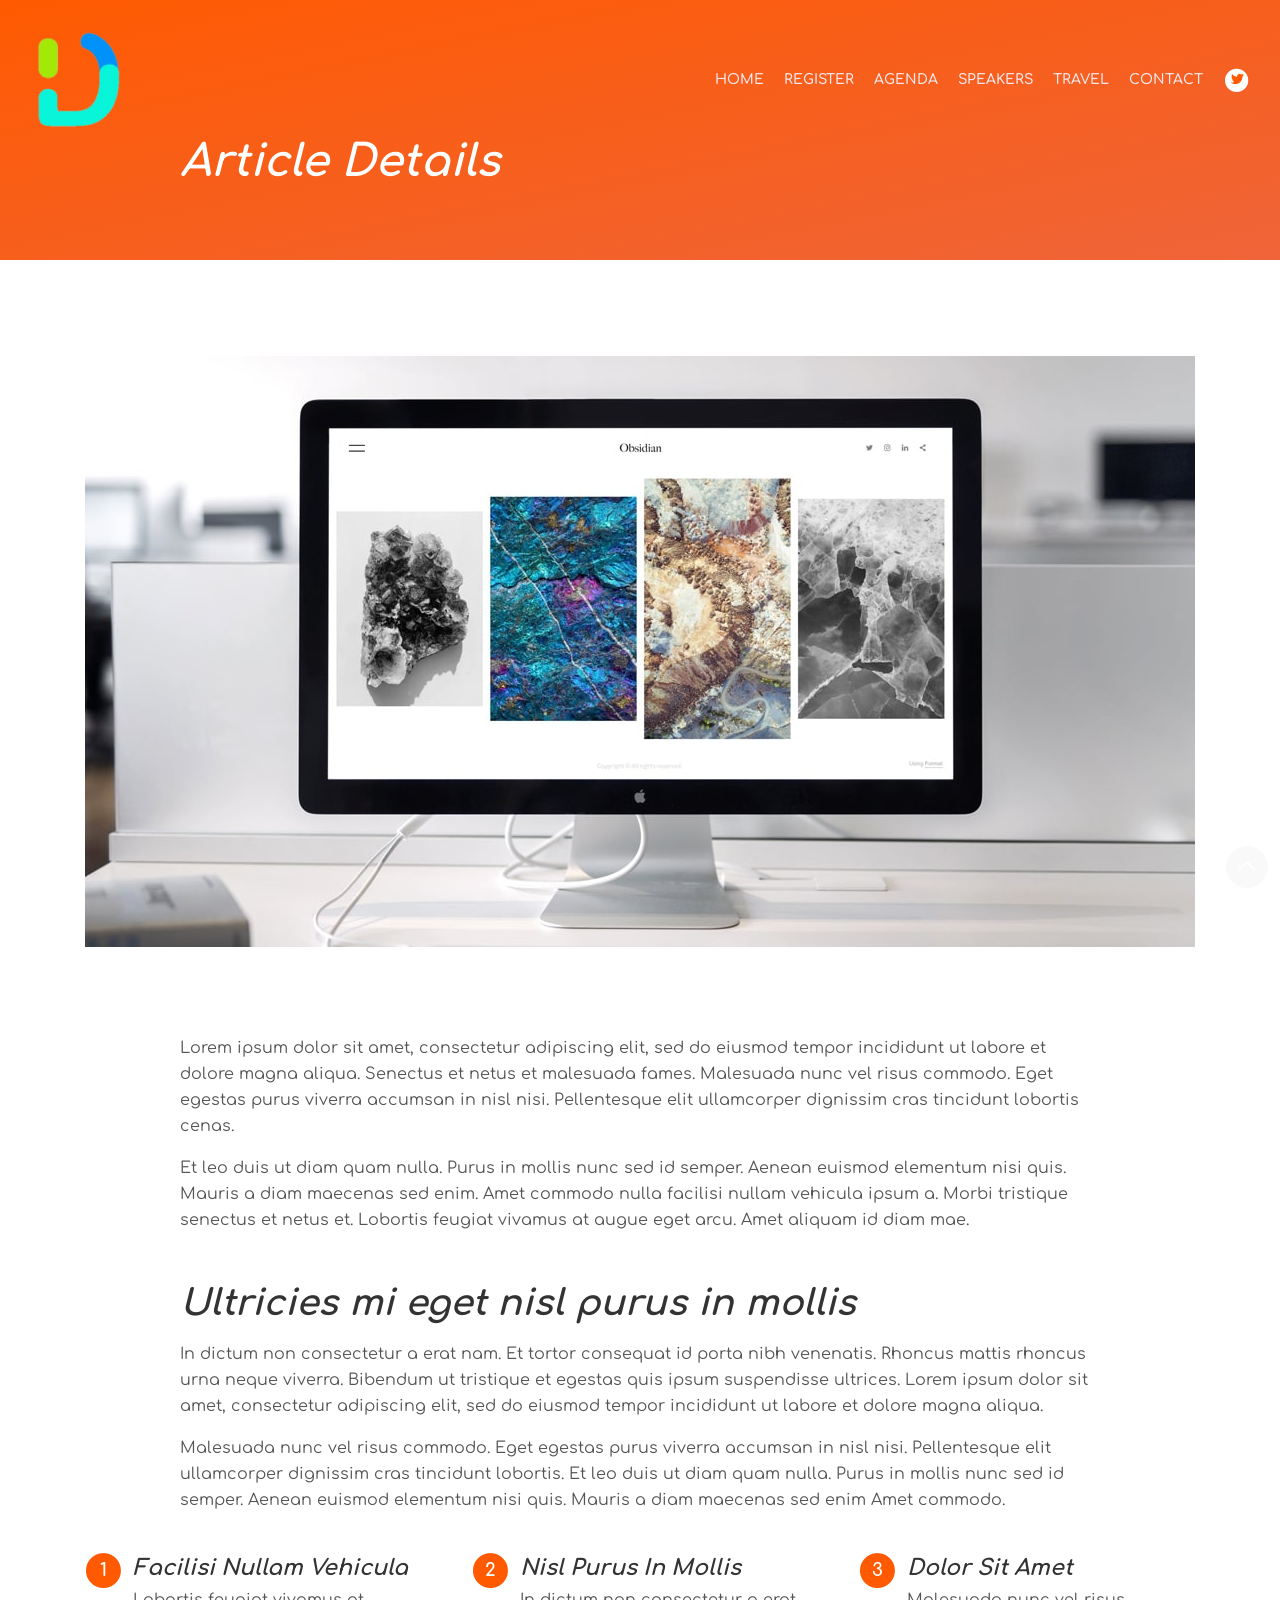
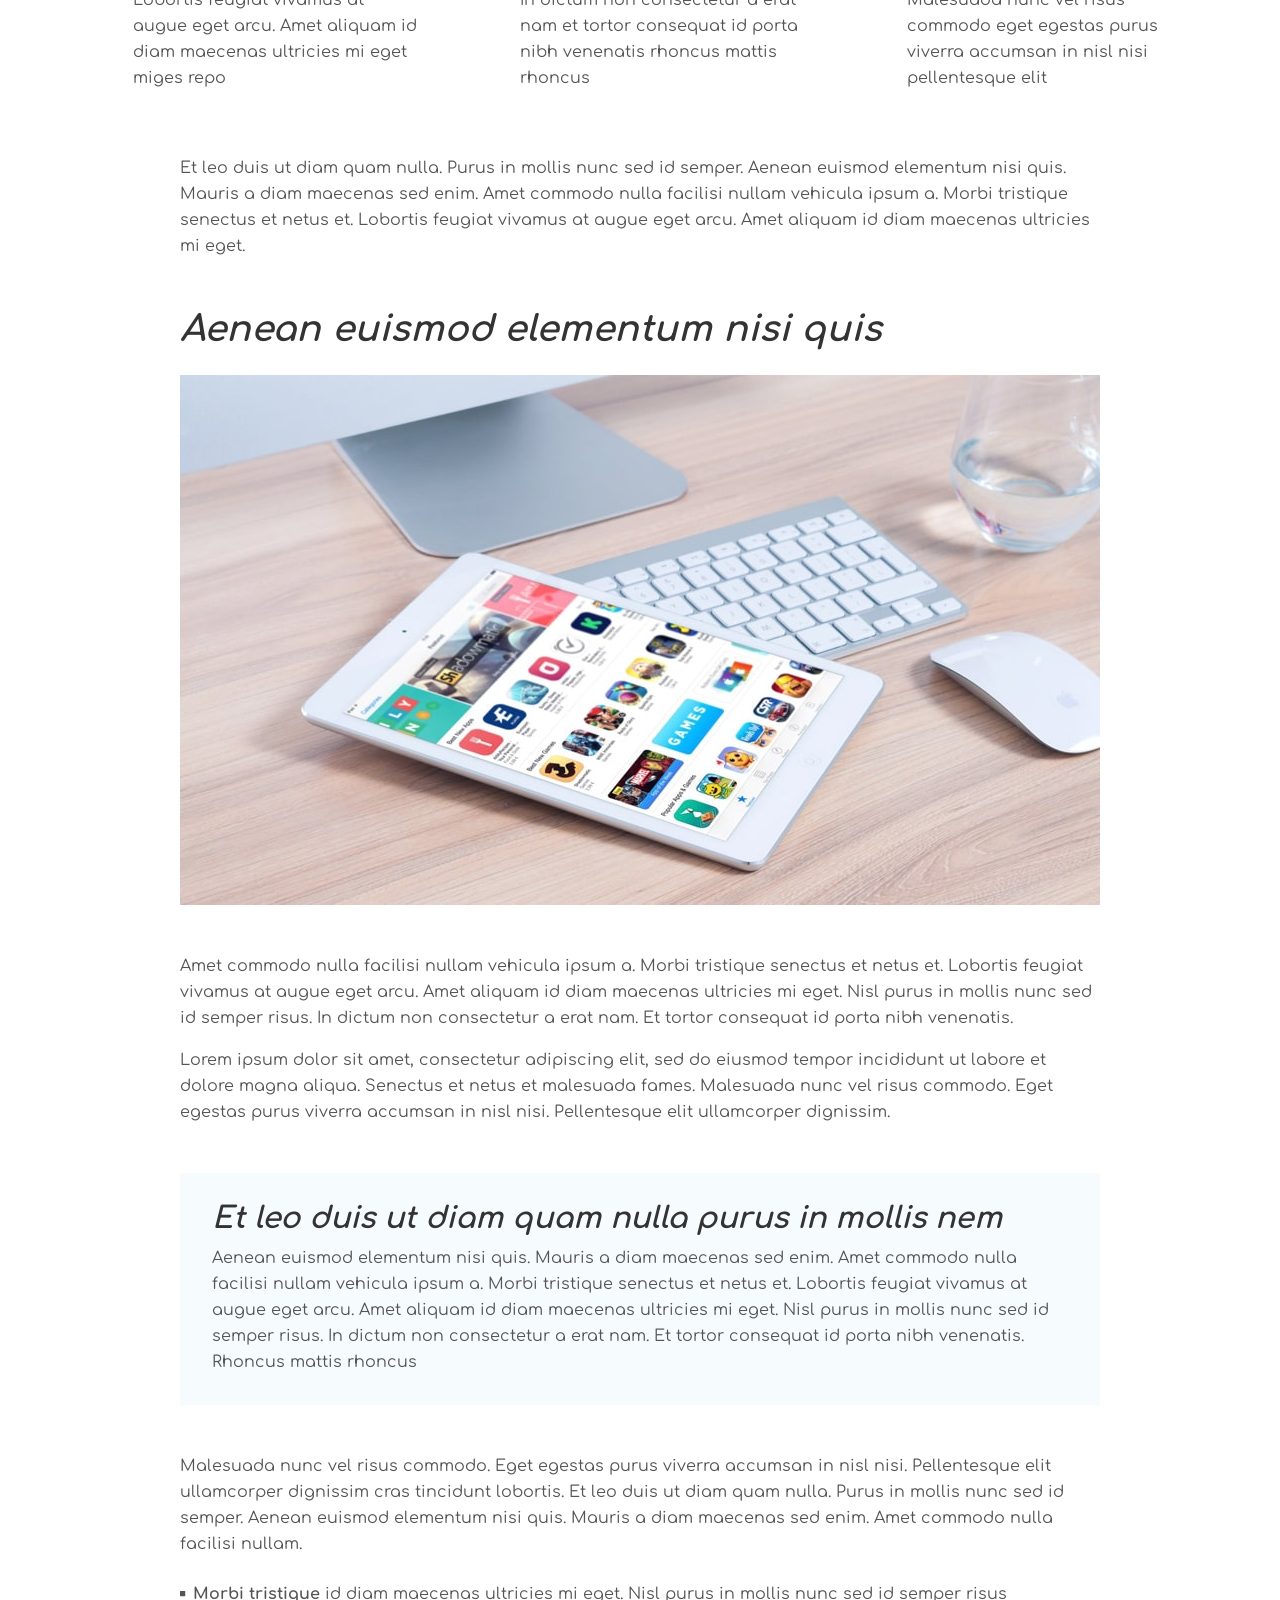
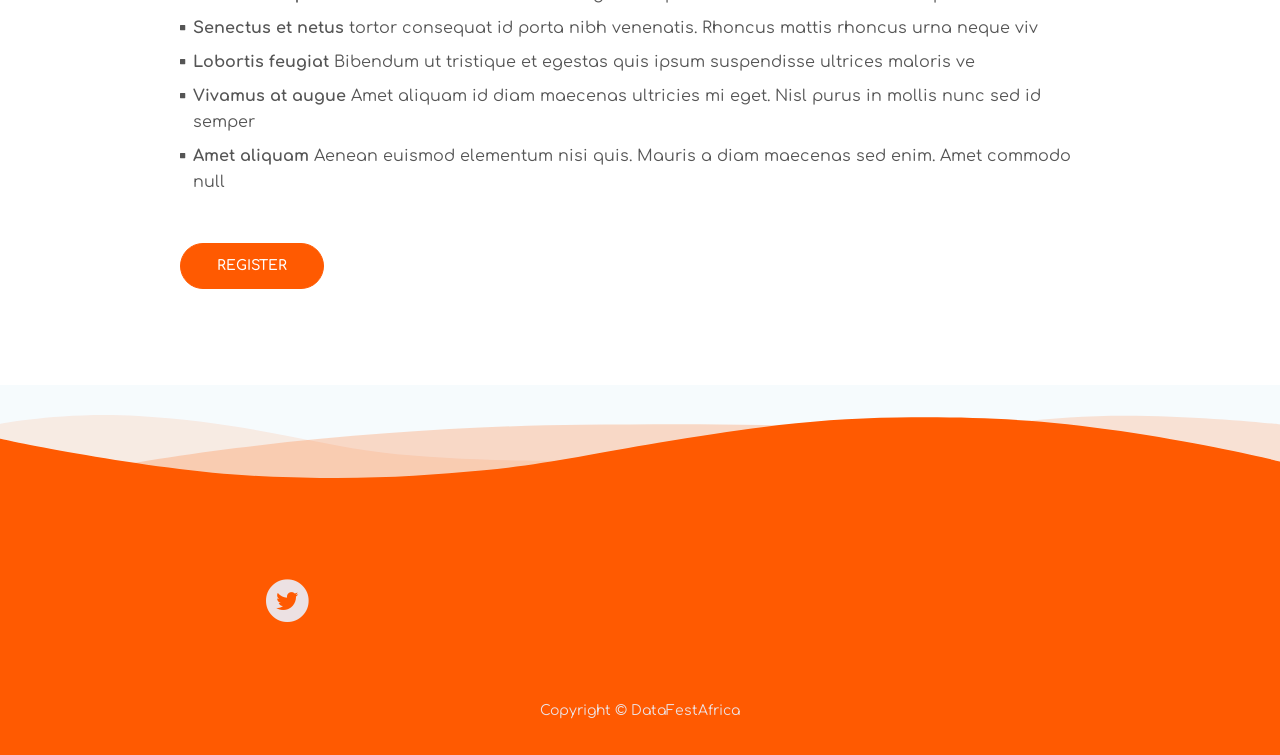
==== commit e16a8812: "chore(hashtag): replace with current tag" ====
--- a/article.html
+++ b/article.html
@@ -7,15 +7,15 @@
 
     <!-- SEO Meta Tags -->
     <meta name="description"
-        content="DataFest is a festival of data enthusiasts sharing knowledge and innovation #DATAFEST2022">
+        content="DataFest is a festival of data enthusiasts sharing knowledge and innovation #DATAFESTAFRICA2022">
     <meta name="author" content="@DavidAbu_ @GiftOjeabulu_ @TheOyinbooke @GoodToCode">
 
     <!-- OG Meta Tags to improve the way the post looks when you share the page on Facebook, Twitter, LinkedIn -->
     <meta property="og:site_name" content="DataFest Africa" /> <!-- website name -->
     <meta property="og:site" content="https://www.datafestafrica.com" /> <!-- website link -->
-    <meta property="og:title" content="#DATAFEST2022 - article" /> <!-- title shown in the actual shared post -->
+    <meta property="og:title" content="#DATAFESTAFRICA2022 - article" /> <!-- title shown in the actual shared post -->
     <meta property="og:description"
-        content="DataFest is a festival of data enthusiasts sharing knowledge and innovation #DATAFEST2022" />
+        content="DataFest is a festival of data enthusiasts sharing knowledge and innovation #DATAFESTAFRICA2022" />
     <!-- description shown in the actual shared post -->
     <meta property="og:image" content="https://www.datafestafrica.com/images/logo/logo-64x64-white.jpg" />
     <!-- image link, make sure it's jpg -->
@@ -23,7 +23,7 @@
     <meta name="twitter:card" content="summary_large_image"> <!-- to have large image post format in Twitter -->
 
     <!-- Webpage Title -->
-    <title>Article Details - #DATAFEST2022</title>
+    <title>Article Details - #DATAFESTAFRICA2022</title>
 
     <!-- Styles -->
     <link
@@ -46,7 +46,7 @@
         <div class="container">
 
             <!-- Text Logo - Use this if you don't have a graphic logo -->
-            <!-- <a class="navbar-brand logo-text page-scroll" href="index.html">#DATAFEST2022</a> -->
+            <!-- <a class="navbar-brand logo-text page-scroll" href="index.html">#DATAFESTAFRICA2022</a> -->
             <!-- Image Logo -->
             <a class="navbar-brand" href="index.html"><img src="images/logo/logo-96x96-transparent.png"
                     alt="alternative"></a>
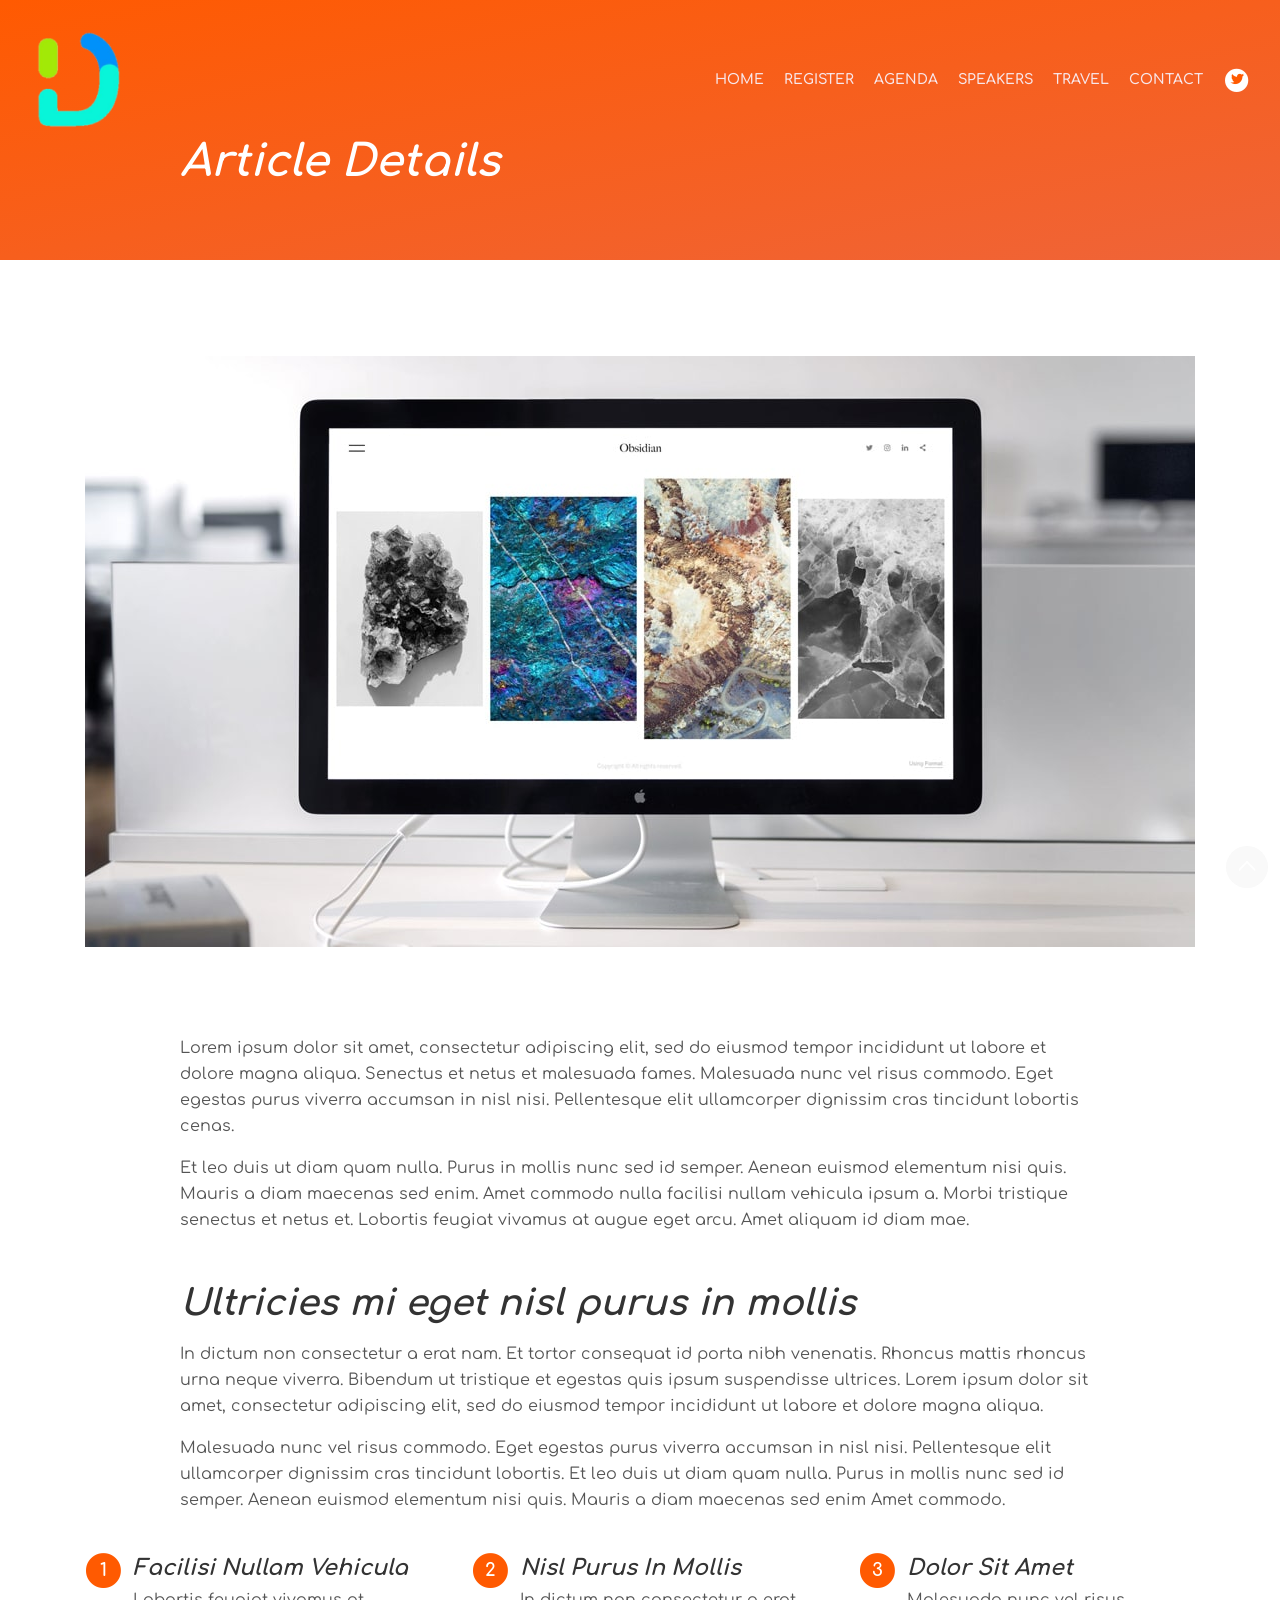
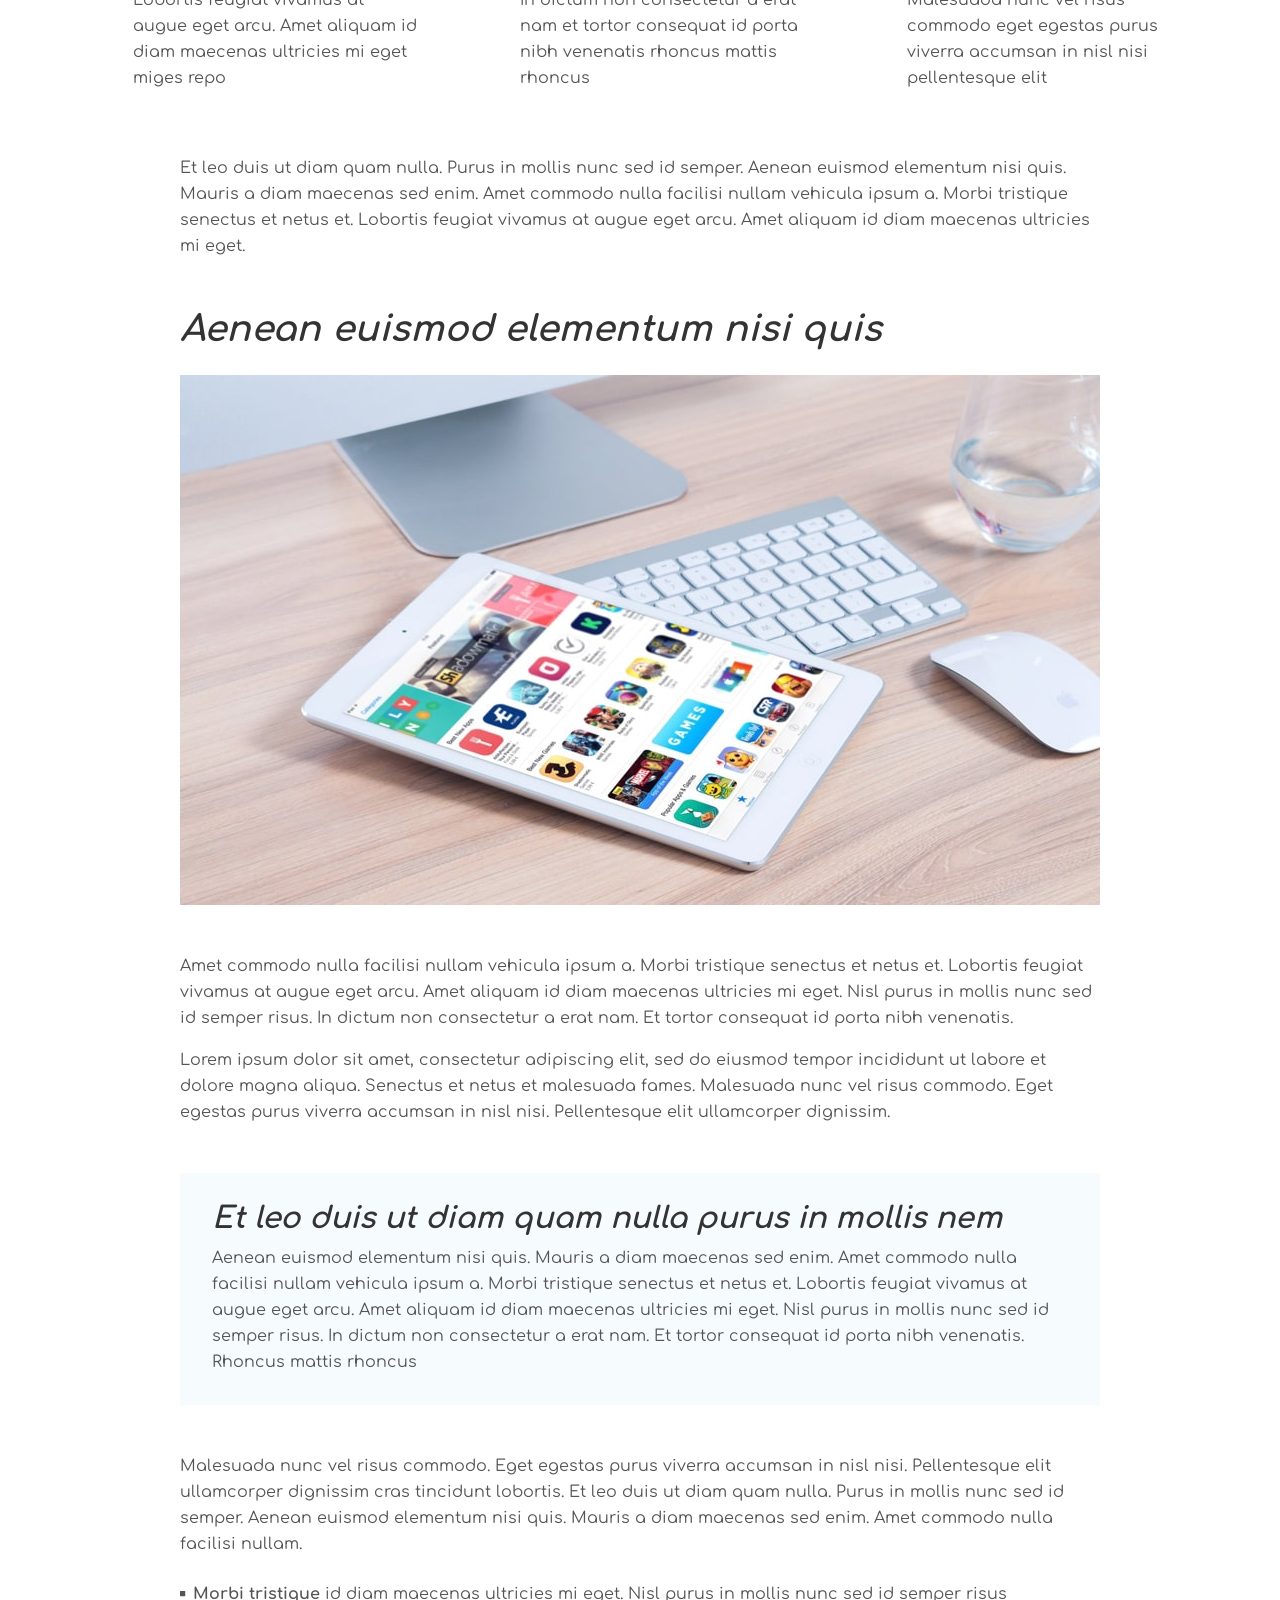
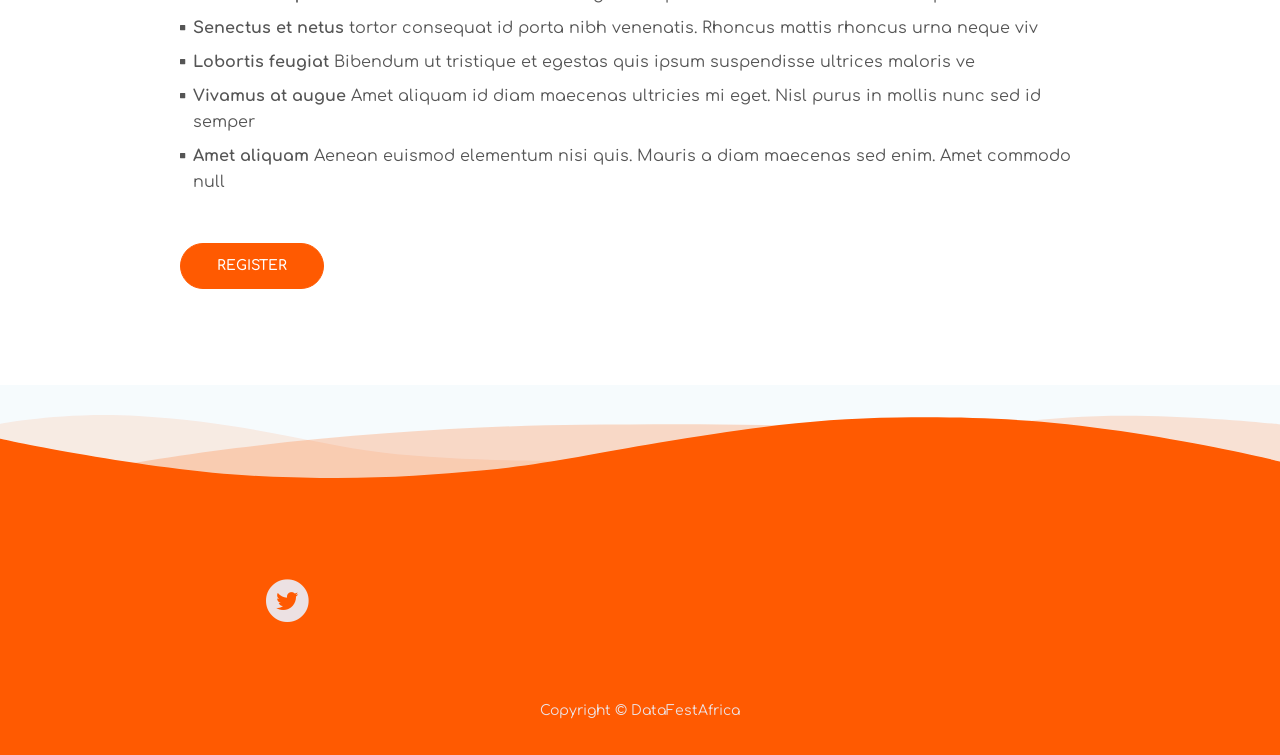
==== commit 0605af58: "datafestafrica" ====
--- a/article.html
+++ b/article.html
@@ -7,15 +7,15 @@
 
     <!-- SEO Meta Tags -->
     <meta name="description"
-        content="DataFest is a festival of data enthusiasts sharing knowledge and innovation #DATAFESTAFRICA2022">
+        content="DataFest is a festival of data enthusiasts sharing knowledge and innovation #DATAFESTAFRICA 2022">
     <meta name="author" content="@DavidAbu_ @GiftOjeabulu_ @TheOyinbooke @GoodToCode">
 
     <!-- OG Meta Tags to improve the way the post looks when you share the page on Facebook, Twitter, LinkedIn -->
     <meta property="og:site_name" content="DataFest Africa" /> <!-- website name -->
     <meta property="og:site" content="https://www.datafestafrica.com" /> <!-- website link -->
-    <meta property="og:title" content="#DATAFESTAFRICA2022 - article" /> <!-- title shown in the actual shared post -->
+    <meta property="og:title" content="#DATAFESTAFRICA 2022 - article" /> <!-- title shown in the actual shared post -->
     <meta property="og:description"
-        content="DataFest is a festival of data enthusiasts sharing knowledge and innovation #DATAFESTAFRICA2022" />
+        content="DataFest is a festival of data enthusiasts sharing knowledge and innovation #DATAFESTAFRICA 2022" />
     <!-- description shown in the actual shared post -->
     <meta property="og:image" content="https://www.datafestafrica.com/images/logo/logo-64x64-white.jpg" />
     <!-- image link, make sure it's jpg -->
@@ -23,7 +23,7 @@
     <meta name="twitter:card" content="summary_large_image"> <!-- to have large image post format in Twitter -->
 
     <!-- Webpage Title -->
-    <title>Article Details - #DATAFESTAFRICA2022</title>
+    <title>Article Details - #DATAFESTAFRICA 2022</title>
 
     <!-- Styles -->
     <link
@@ -46,7 +46,7 @@
         <div class="container">
 
             <!-- Text Logo - Use this if you don't have a graphic logo -->
-            <!-- <a class="navbar-brand logo-text page-scroll" href="index.html">#DATAFESTAFRICA2022</a> -->
+            <!-- <a class="navbar-brand logo-text page-scroll" href="index.html">#DATAFESTAFRICA 2022</a> -->
             <!-- Image Logo -->
             <a class="navbar-brand" href="index.html"><img src="images/logo/logo-96x96-transparent.png"
                     alt="alternative"></a>
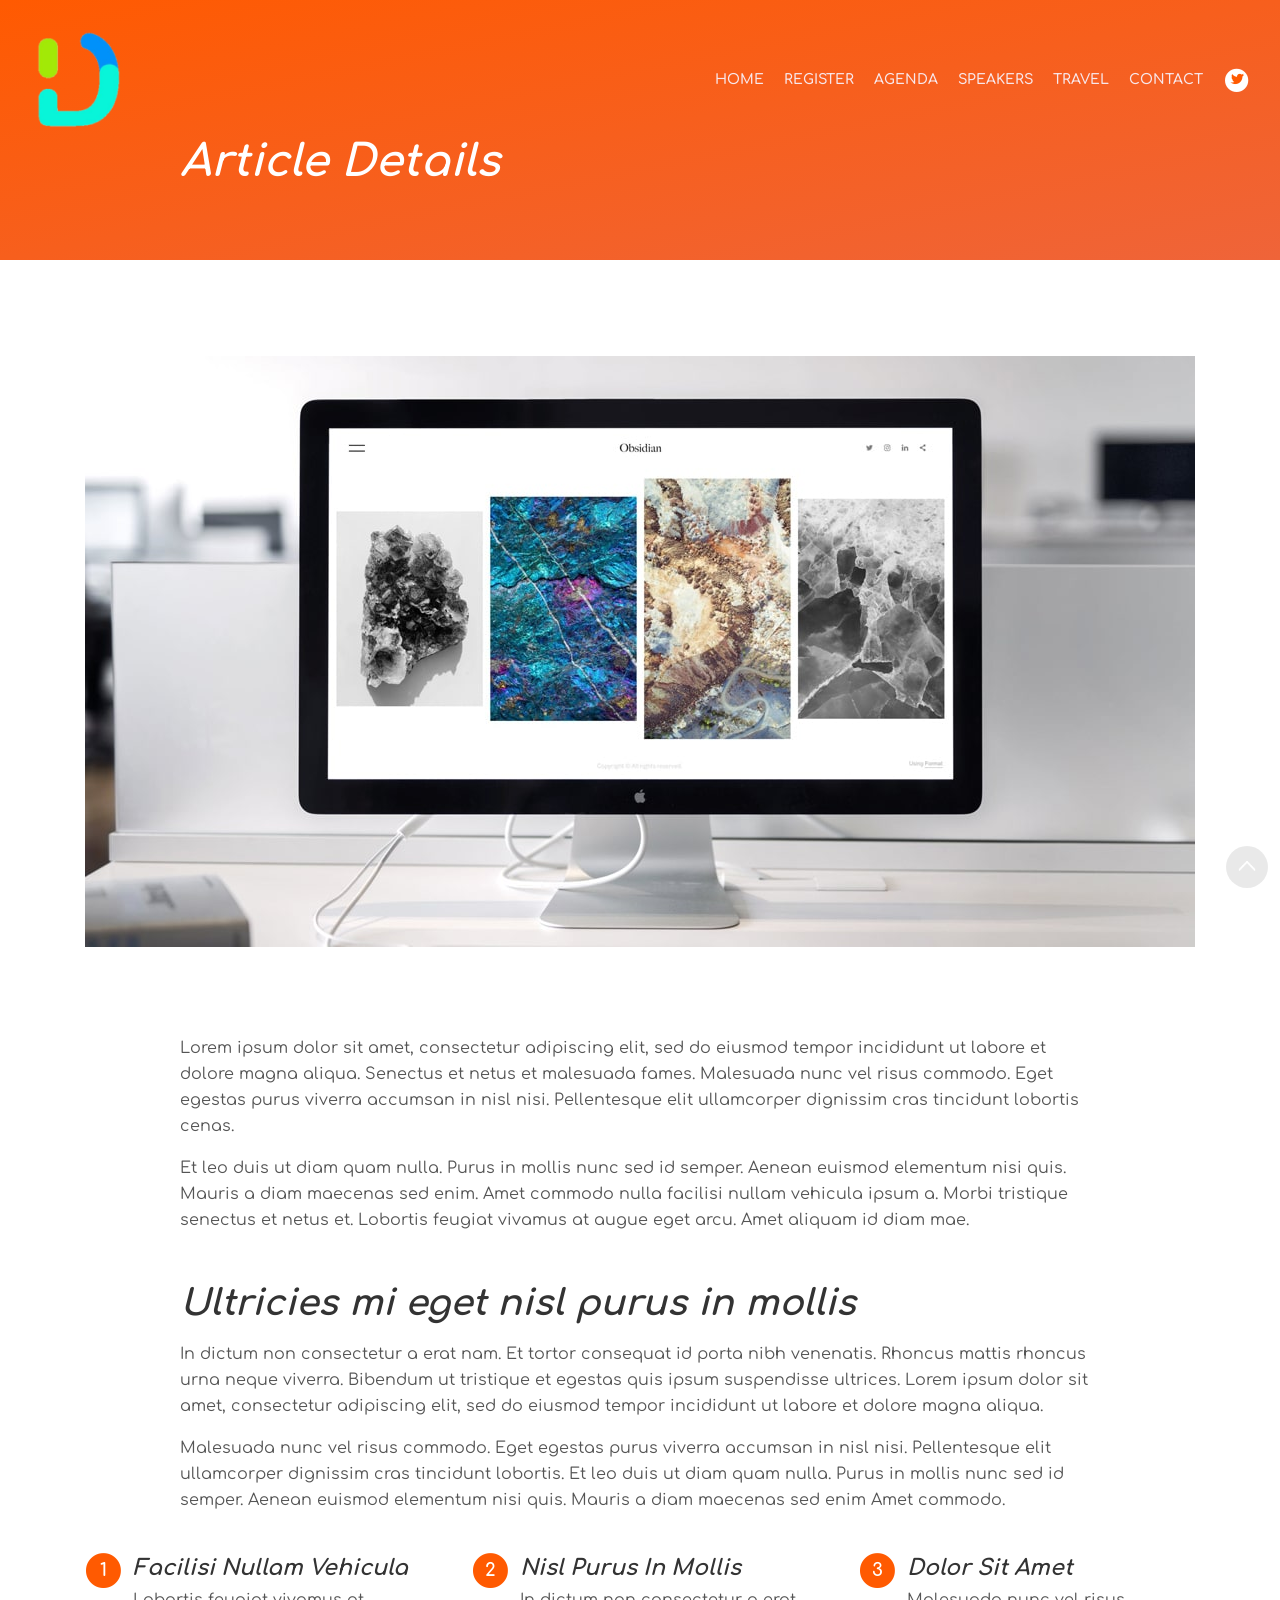
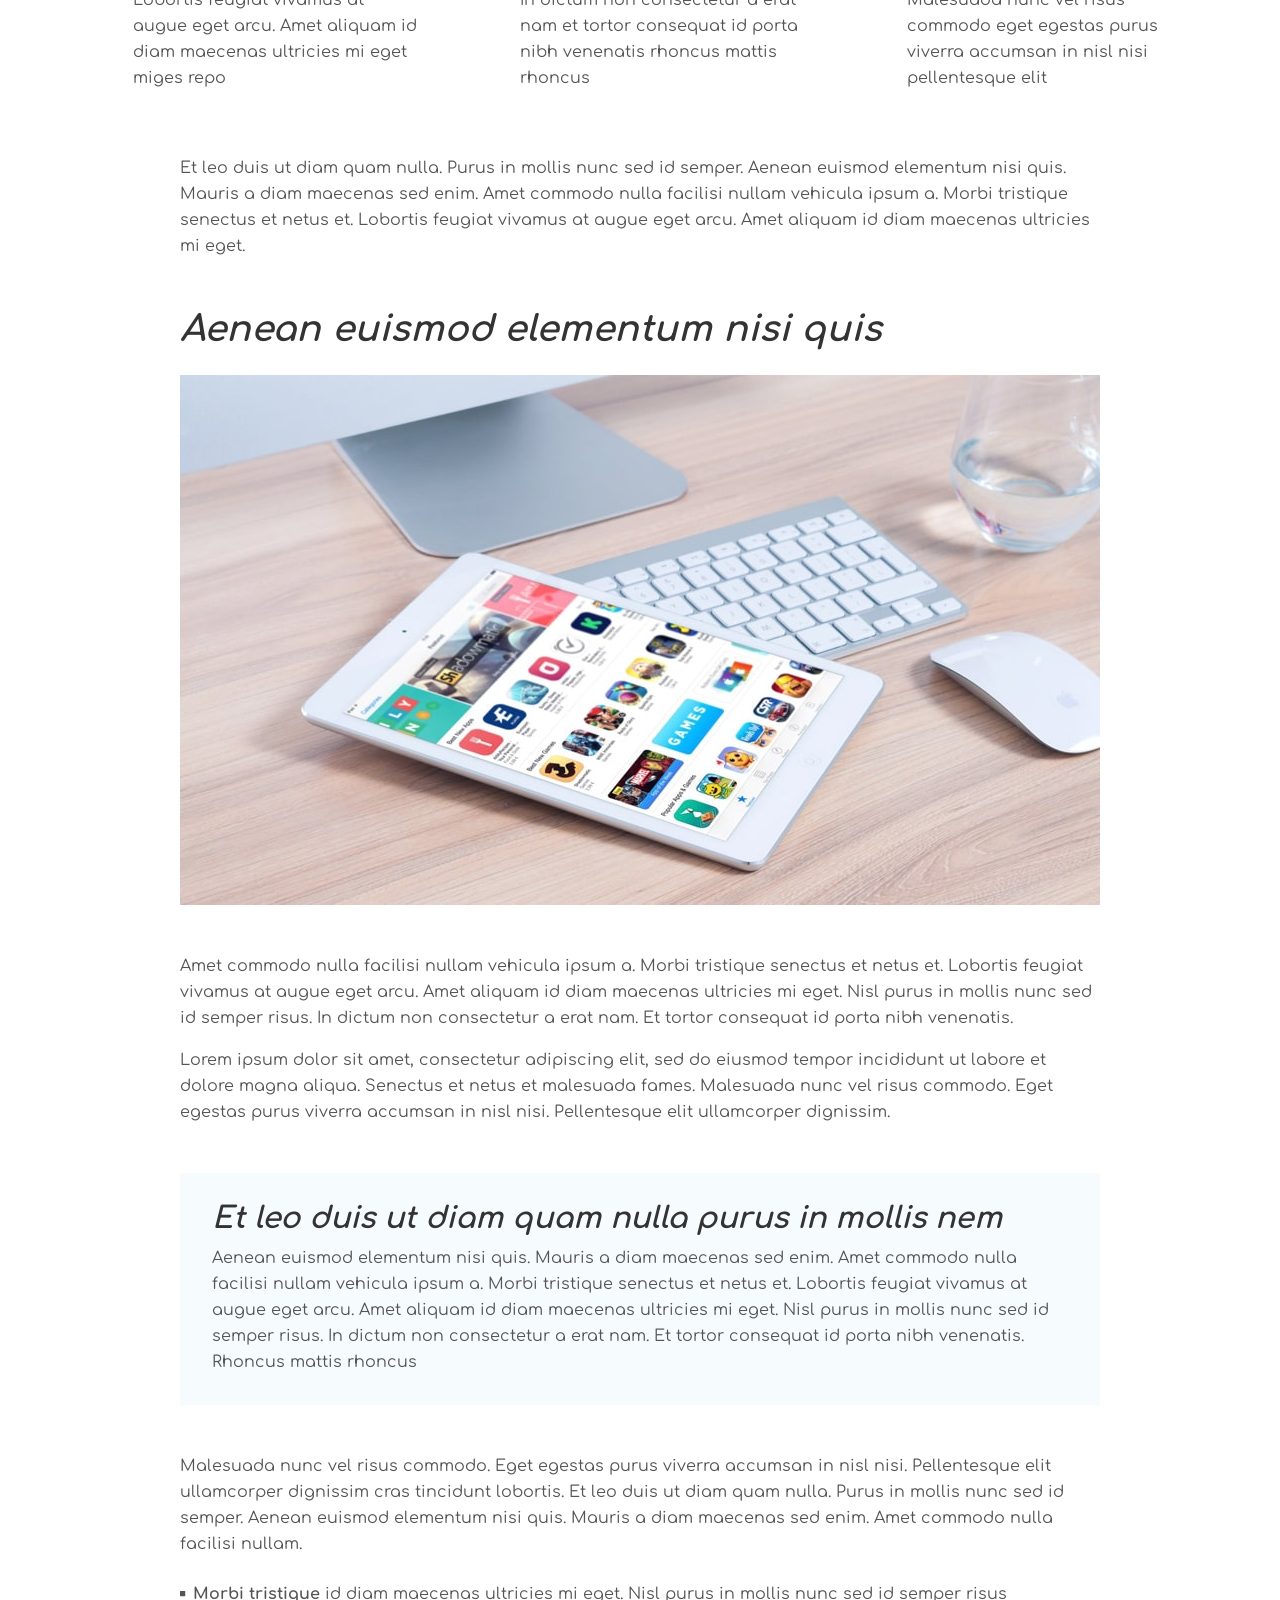
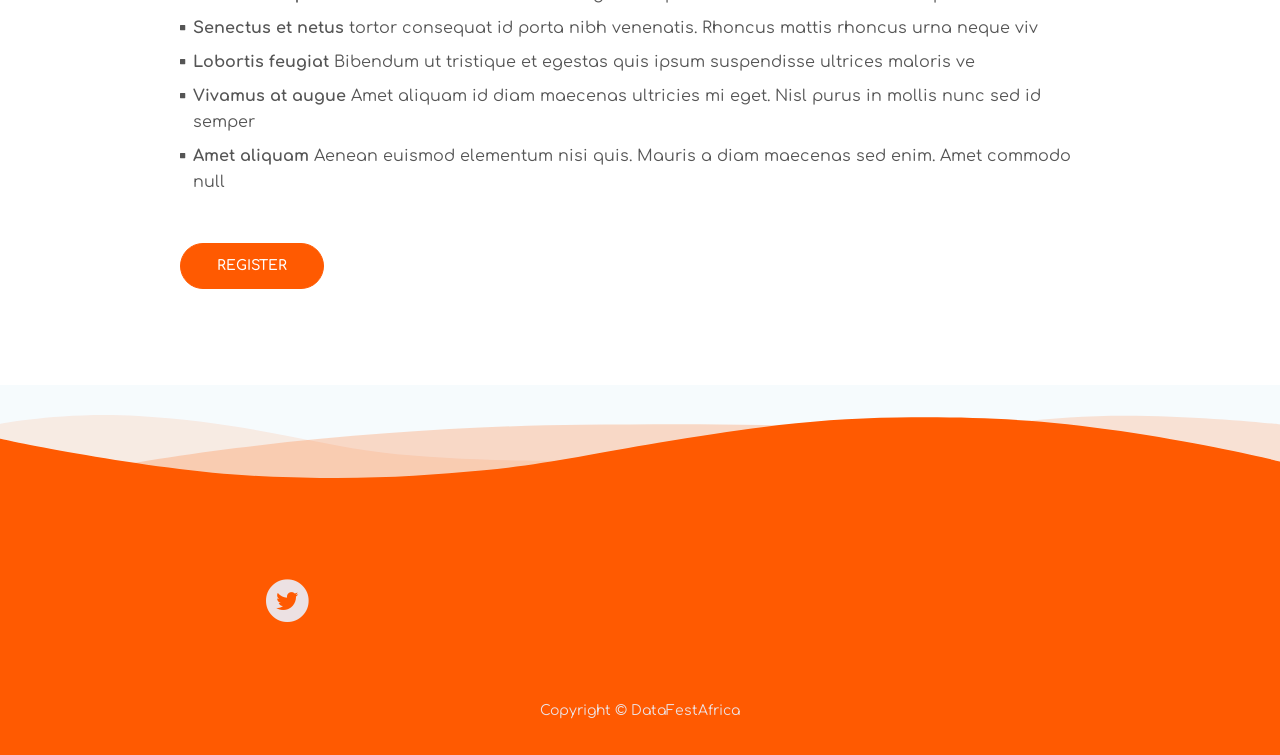
==== commit 08833802: "Removed # from DATAFESTAFRICA" ====
--- a/article.html
+++ b/article.html
@@ -7,15 +7,15 @@
 
     <!-- SEO Meta Tags -->
     <meta name="description"
-        content="DataFest is a festival of data enthusiasts sharing knowledge and innovation #DATAFESTAFRICA 2022">
+        content="DataFest is a festival of data enthusiasts sharing knowledge and innovation DATAFESTAFRICA 2022">
     <meta name="author" content="@DavidAbu_ @GiftOjeabulu_ @TheOyinbooke @GoodToCode">
 
     <!-- OG Meta Tags to improve the way the post looks when you share the page on Facebook, Twitter, LinkedIn -->
     <meta property="og:site_name" content="DataFest Africa" /> <!-- website name -->
     <meta property="og:site" content="https://www.datafestafrica.com" /> <!-- website link -->
-    <meta property="og:title" content="#DATAFESTAFRICA 2022 - article" /> <!-- title shown in the actual shared post -->
+    <meta property="og:title" content="DATAFESTAFRICA 2022 - article" /> <!-- title shown in the actual shared post -->
     <meta property="og:description"
-        content="DataFest is a festival of data enthusiasts sharing knowledge and innovation #DATAFESTAFRICA 2022" />
+        content="DataFest is a festival of data enthusiasts sharing knowledge and innovation DATAFESTAFRICA 2022" />
     <!-- description shown in the actual shared post -->
     <meta property="og:image" content="https://www.datafestafrica.com/images/logo/logo-64x64-white.jpg" />
     <!-- image link, make sure it's jpg -->
@@ -23,7 +23,7 @@
     <meta name="twitter:card" content="summary_large_image"> <!-- to have large image post format in Twitter -->
 
     <!-- Webpage Title -->
-    <title>Article Details - #DATAFESTAFRICA 2022</title>
+    <title>Article Details - DATAFESTAFRICA 2022</title>
 
     <!-- Styles -->
     <link
@@ -46,7 +46,7 @@
         <div class="container">
 
             <!-- Text Logo - Use this if you don't have a graphic logo -->
-            <!-- <a class="navbar-brand logo-text page-scroll" href="index.html">#DATAFESTAFRICA 2022</a> -->
+            <!-- <a class="navbar-brand logo-text page-scroll" href="index.html">DATAFESTAFRICA 2022</a> -->
             <!-- Image Logo -->
             <a class="navbar-brand" href="index.html"><img src="images/logo/logo-96x96-transparent.png"
                     alt="alternative"></a>
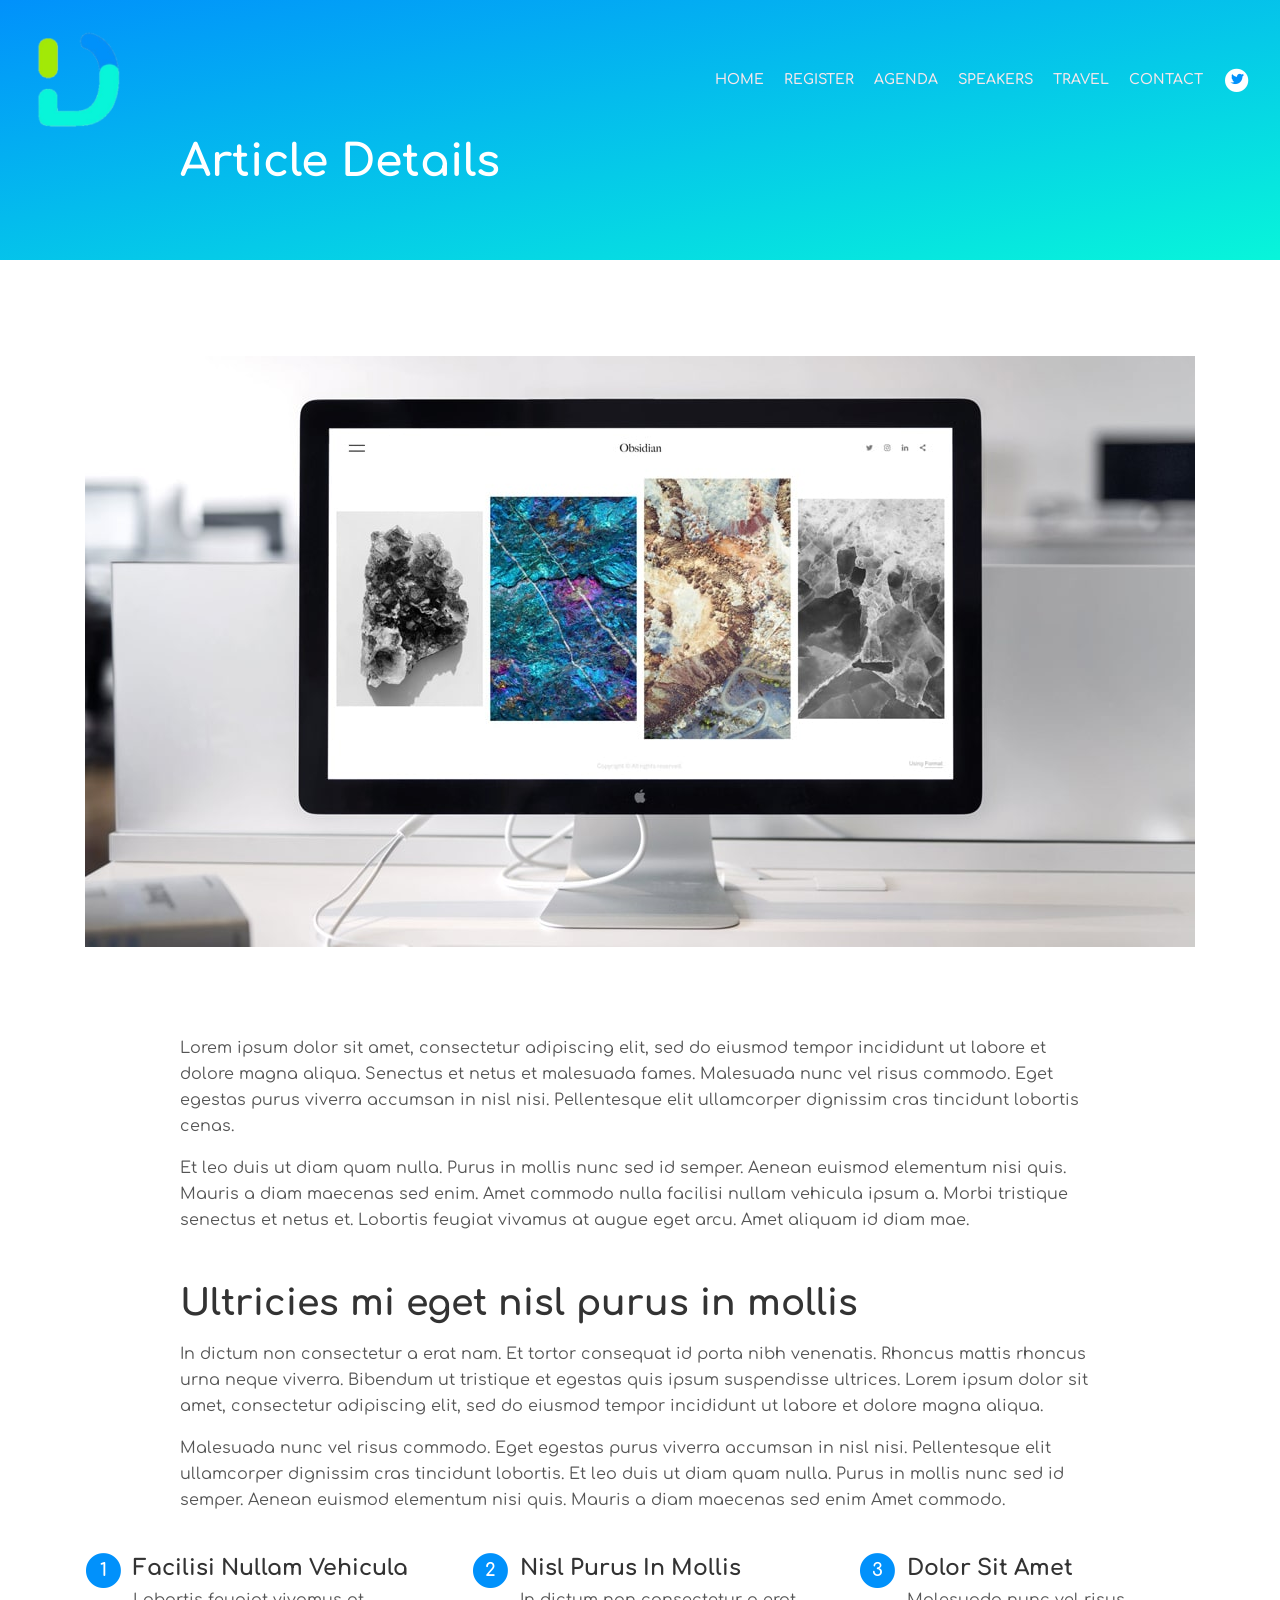
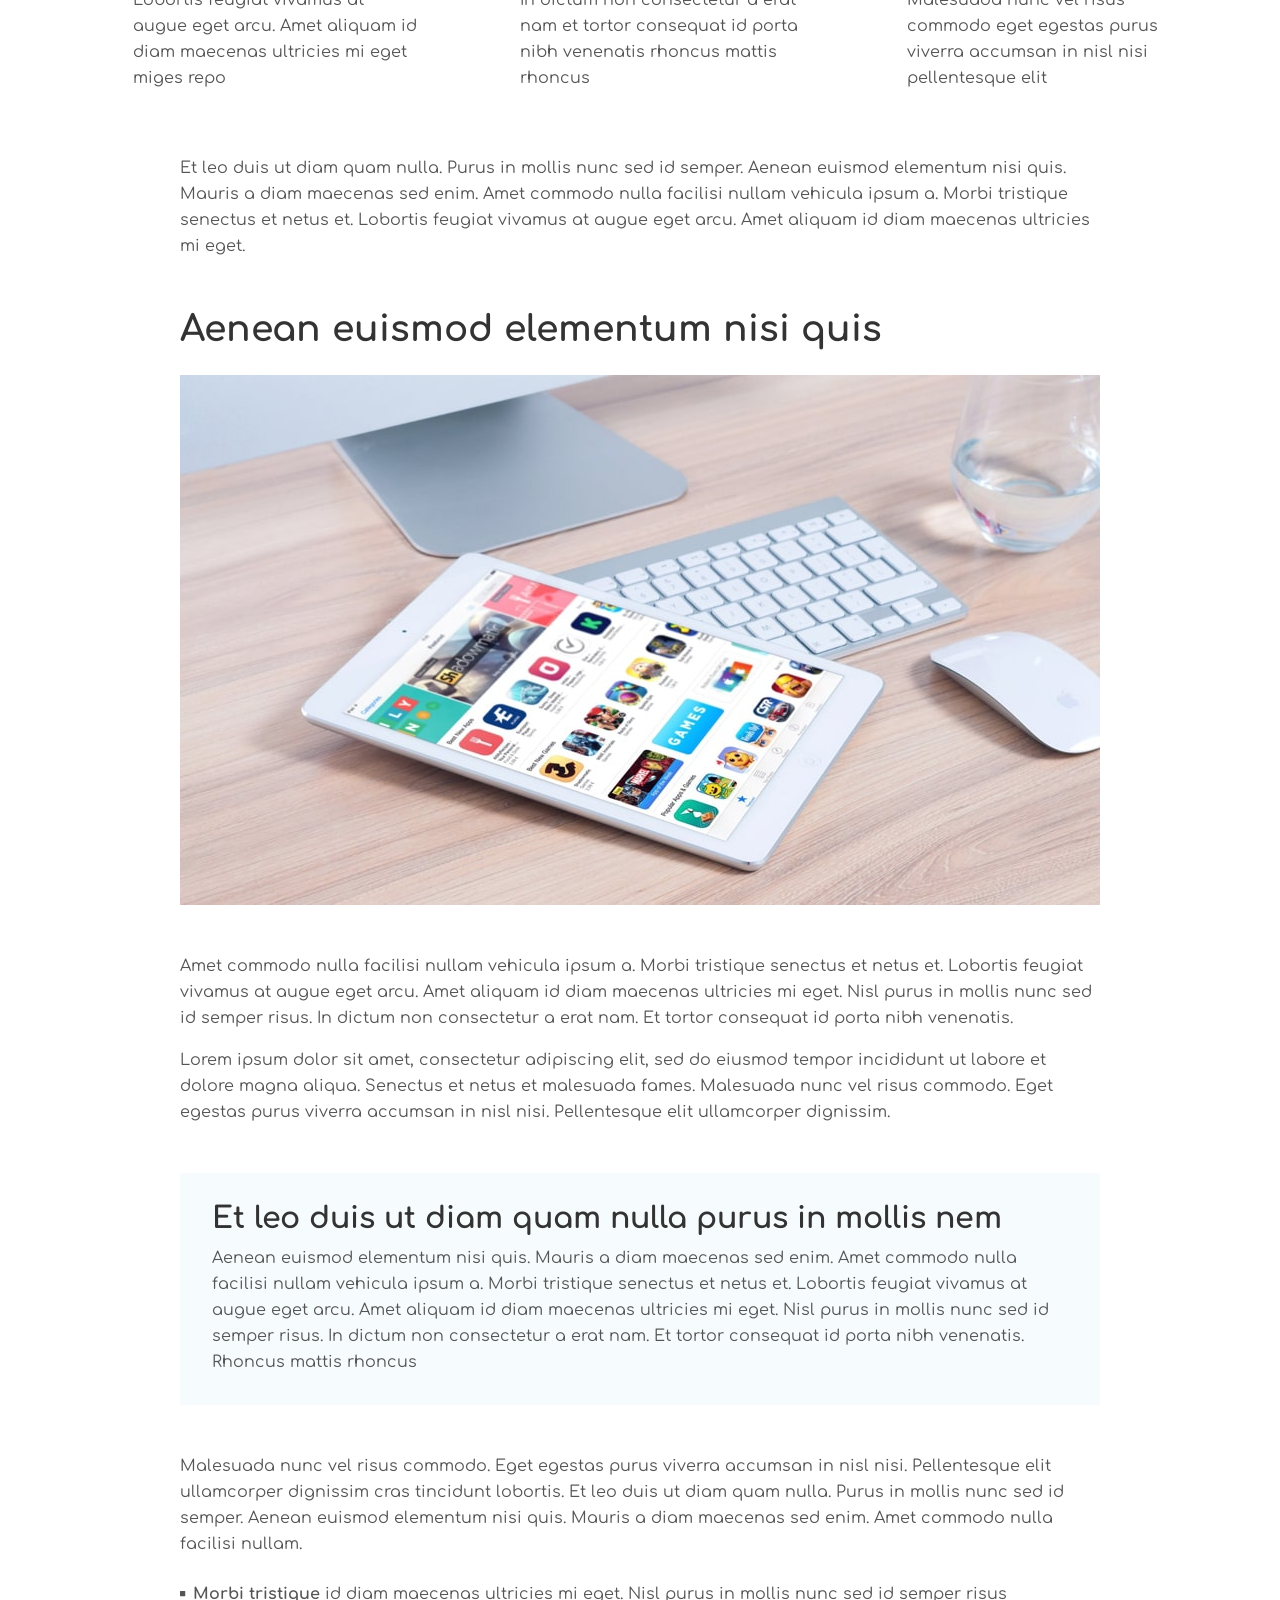
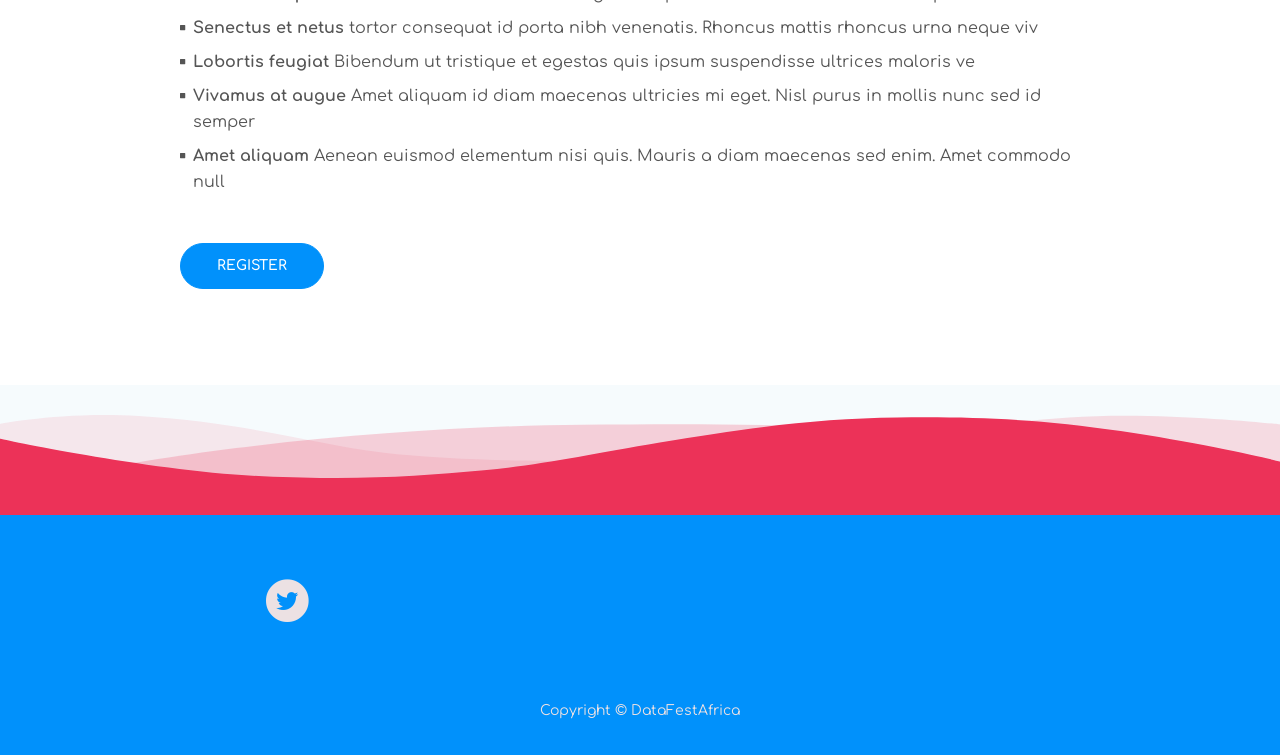
==== commit 91a721d3: "DATAFESTAFRICA -> DataFestAfrica (pascal case)" ====
--- a/article.html
+++ b/article.html
@@ -7,15 +7,15 @@
 
     <!-- SEO Meta Tags -->
     <meta name="description"
-        content="DataFest is a festival of data enthusiasts sharing knowledge and innovation DATAFESTAFRICA 2022">
+        content="DataFest is a festival of data enthusiasts sharing knowledge and innovation DataFestAfrica 2022">
     <meta name="author" content="@DavidAbu_ @GiftOjeabulu_ @TheOyinbooke @GoodToCode">
 
     <!-- OG Meta Tags to improve the way the post looks when you share the page on Facebook, Twitter, LinkedIn -->
     <meta property="og:site_name" content="DataFest Africa" /> <!-- website name -->
     <meta property="og:site" content="https://www.datafestafrica.com" /> <!-- website link -->
-    <meta property="og:title" content="DATAFESTAFRICA 2022 - article" /> <!-- title shown in the actual shared post -->
+    <meta property="og:title" content="DataFestAfrica 2022 - article" /> <!-- title shown in the actual shared post -->
     <meta property="og:description"
-        content="DataFest is a festival of data enthusiasts sharing knowledge and innovation DATAFESTAFRICA 2022" />
+        content="DataFest is a festival of data enthusiasts sharing knowledge and innovation DataFestAfrica 2022" />
     <!-- description shown in the actual shared post -->
     <meta property="og:image" content="https://www.datafestafrica.com/images/logo/logo-64x64-white.jpg" />
     <!-- image link, make sure it's jpg -->
@@ -23,7 +23,7 @@
     <meta name="twitter:card" content="summary_large_image"> <!-- to have large image post format in Twitter -->
 
     <!-- Webpage Title -->
-    <title>Article Details - DATAFESTAFRICA 2022</title>
+    <title>Article Details - DataFestAfrica 2022</title>
 
     <!-- Styles -->
     <link
@@ -46,7 +46,7 @@
         <div class="container">
 
             <!-- Text Logo - Use this if you don't have a graphic logo -->
-            <!-- <a class="navbar-brand logo-text page-scroll" href="index.html">DATAFESTAFRICA 2022</a> -->
+            <!-- <a class="navbar-brand logo-text page-scroll" href="index.html">DataFestAfrica 2022</a> -->
             <!-- Image Logo -->
             <a class="navbar-brand" href="index.html"><img src="images/logo/logo-96x96-transparent.png"
                     alt="alternative"></a>
--- a/css/styles.css
+++ b/css/styles.css
@@ -25,7 +25,7 @@
 /*****************************************
 Colors:
 - Backgrounds - light gray #f6fbfd
-- Buttons, icons, navbar - red #FF5A01
+- Buttons, icons, navbar - red #0191FB
 - Headings text - navy blue #333333
 - Body text - dark gray #555555
 ******************************************/
@@ -52,32 +52,32 @@
 
 h1 {
 	color: #333333;
-	font: italic 700 2.75rem/3.25rem "Comfortaa", comfortaa;
+	font: normal 700 2.75rem/3.25rem "Comfortaa", comfortaa;
 }
 
 h2 {
 	color: #333333;
-	font: italic 700 2.25rem/2.75rem "Comfortaa", comfortaa;
+	font: normal 700 2.25rem/2.75rem "Comfortaa", comfortaa;
 }
 
 h3 {
 	color: #333333;
-	font: italic 700 1.875rem/2.25rem "Comfortaa", comfortaa;
+	font: normal 700 1.875rem/2.25rem "Comfortaa", comfortaa;
 }
 
 h4 {
 	color: #333333;
-	font: italic 700 1.625rem/2rem "Comfortaa", comfortaa;
+	font: normal 700 1.625rem/2rem "Comfortaa", comfortaa;
 }
 
 h5 {
 	color: #333333;
-	font: italic 700 1.375rem/1.625rem "Comfortaa", comfortaa;
+	font: normal 700 1.375rem/1.625rem "Comfortaa", comfortaa;
 }
 
 h6 {
 	color: #333333;
-	font: italic 700 1.125rem/1.375rem "Comfortaa", comfortaa;
+	font: normal 700 1.125rem/1.375rem "Comfortaa", comfortaa;
 }
 
 .p-large {
@@ -123,7 +123,7 @@
 }
 
 .red {
-	color: #FF5A01;
+	color: #0191FB;
 }
 
 .bg-gray {
@@ -133,9 +133,9 @@
 .btn-solid-reg {
 	display: inline-block;
 	padding: 1.375rem 2.25rem 1.375rem 2.25rem;
-	border: 1px solid #FF5A01;
+	border: 1px solid #0191FB;
 	border-radius: 32px;
-	background-color: #FF5A01;
+	background-color: #0191FB;
 	color: #ffffff;
 	font-weight: 600;
 	font-size: 0.875rem;
@@ -146,16 +146,16 @@
 
 .btn-solid-reg:hover {
 	background-color: transparent;
-	color: #FF5A01; /* needs to stay here because of the color property of a tag */
+	color: #0191FB; /* needs to stay here because of the color property of a tag */
 	text-decoration: none;
 }
 
 .btn-solid-lg {
 	display: inline-block;
 	padding: 1.625rem 2.75rem 1.625rem 2.75rem;
-	border: 1px solid #FF5A01;
+	border: 1px solid #0191FB;
 	border-radius: 32px;
-	background-color: #FF5A01;
+	background-color: #0191FB;
 	color: #ffffff;
 	font-weight: 600;
 	font-size: 0.875rem;
@@ -166,7 +166,7 @@
 
 .btn-solid-lg:hover {
 	background-color: transparent;
-	color: #FF5A01; /* needs to stay here because of the color property of a tag */
+	color: #0191FB; /* needs to stay here because of the color property of a tag */
 	text-decoration: none;
 }
 
@@ -336,9 +336,9 @@
 	display: inline-block;
 	width: 100%;
 	height: 3.25rem;
-	border: 1px solid #FF5A01;
+	border: 1px solid #0191FB;
 	border-radius: 32px;
-	background-color: #FF5A01;
+	background-color: #0191FB;
 	color: #ffffff;
 	font-weight: 600;
 	font-size: 0.875rem;
@@ -349,7 +349,7 @@
 
 .form-control-submit-button:hover {
 	background-color: transparent;
-	color: #FF5A01;
+	color: #0191FB;
 }
 
 /* Fade-move Animation For Details Lightbox - Magnific Popup */
@@ -447,7 +447,7 @@
 /*     Navigation     */
 /**********************/
 .navbar {
-	/*background-color: #FF5A01;*/
+	/*background-color: #0191FB;*/
 	font-weight: 600;
 	font-size: 0.875rem;
 	line-height: 0.875rem;
@@ -486,7 +486,7 @@
 	padding-left: 1rem;
 	overflow-y: auto;
 	visibility: hidden;
-	background-color: #FF5A01;
+	background-color: #0191FB;
 	transition: visibility .3s ease-in-out, -webkit-transform .3s ease-in-out;
 	transition: transform .3s ease-in-out, visibility .3s ease-in-out;
 	transition: transform .3s ease-in-out, visibility .3s ease-in-out, -webkit-transform .3s ease-in-out;
@@ -536,7 +536,7 @@
 	margin-top: 0.5rem;
 	margin-bottom: 0.5rem;
 	border: none;
-	background-color: #FF5A01;
+	background-color: #0191FB;
 }
 
 .navbar .dropdown-item {
@@ -550,7 +550,7 @@
 }
 
 .navbar .dropdown-item:hover {
-	background-color: #FF5A01;
+	background-color: #0191FB;
 	color: #ffffff;
 }
 
@@ -559,7 +559,7 @@
 	height: 1px;
 	margin: 0.5rem auto 0.5rem auto;
 	border: none;
-	background-color: #e7b4be;
+	background-color: #bedcf0;
 }
 /* end of dropdown menu */
 
@@ -575,12 +575,12 @@
 }
 
 .navbar .fa-stack-1x {
-	color: #FF5A01;
+	color: #0191FB;
 	transition: all 0.2s ease;
 }
 
 .navbar .fa-stack:hover .fa-stack-2x {
-	color: #FF5A01;
+	color: #0191FB;
 }
 
 .navbar .fa-stack:hover .fa-stack-1x {
@@ -599,11 +599,14 @@
 /*****************/
 .header {
 	position: relative;
+	
 	padding-top: 7rem;
 	padding-bottom: 9rem;
-	background: linear-gradient(to bottom right, #FF5A01, rgba(239, 100, 57, 0.9)), url("../images/header-background.jpg") center center no-repeat;
+	background-image: linear-gradient(rgba(0, 0, 0, 0.5), rgba(0, 0, 0, 0.5)), url("../images/header/banner.png");
 	background-size: cover;
 	text-align: center;
+	background-position: center;
+	
 }
 
 .header .countdown {
@@ -644,6 +647,10 @@
 	color: #ffffff;
 }
 
+.header p {
+	color: #ffffff;
+}
+
 .header .btn-outline-lg {
 	border-color: #ffffff;
 	color: #ffffff;
@@ -754,7 +761,7 @@
 	margin-bottom: 2rem;
 	margin-left: auto;
 	border-radius: 4px;
-	background: linear-gradient(to bottom right, #FF5A01, #ef6439);
+	background: linear-gradient(to bottom right, #0191FB, #39a4f1);
 }
 
 .cards-1 .card .fas {
@@ -803,7 +810,7 @@
 }
 
 .basic-1 .keynote-time {
-	color: #FF5A01;
+	color: #0191FB;
 	font-weight: 700;
 	font-size: 1.125rem;
 	line-height: 1.625rem;
@@ -863,7 +870,7 @@
 	align-items: center;
 	height: 100%;
 	border-radius: 6px;
-	background-color: #FF5A01;
+	background-color: #0191FB;
 	opacity: 0;
 	transition: all 0.2s ease;
 }
@@ -909,7 +916,7 @@
 }
 
 .cards-2 .fa-stack-2x {
-	color: #FF5A01;
+	color: #0191FB;
 	transition: all 0.2s ease;
 }
 
@@ -922,7 +929,7 @@
 }
 
 .cards-2 .fa-stack:hover .fa-stack-1x {
-	color: #FF5A01;
+	color: #0191FB;
 }
 
 
@@ -961,7 +968,7 @@
 	margin-bottom: 0.75rem;
 	margin-left: 0;
 	border: none;
-	background-color: #FF5A01;
+	background-color: #0191FB;
 	text-align: left;
 }
 
@@ -985,7 +992,7 @@
 }
 
 .lightbox-basic .fa-stack .fa-stack-2x {
-	color: #FF5A01;
+	color: #0191FB;
 	transition: all 0.2s ease;
 }
 
@@ -999,7 +1006,7 @@
 }
 
 .lightbox-basic .fa-stack:hover .fa-stack-1x {
-	color: #FF5A01;
+	color: #0191FB;
 }
 
 /* Close X Button */
@@ -1032,7 +1039,7 @@
 	height: 2.125rem;
 	margin-top: 0.25rem;
 	border-radius: 0.25rem;
-	background: linear-gradient(to bottom right, #FF5A01, #ef6439);
+	background: linear-gradient(to bottom right, #0191FB, #39a4f1);
 	color: #ffffff;
 	font-weight: 700;
 	font-size: 1.25rem;
@@ -1052,6 +1059,13 @@
 	line-height: 1.75rem;
 }
 
+
+/********************/
+/*     Merch     */
+/********************/
+.max-100 {
+	max-width: 100%;
+}
 
 /********************/
 /*     Sponsors     */
@@ -1140,7 +1154,7 @@
 .footer {
 	padding-top: 4rem;
 	padding-bottom: 1.5rem;
-	background-color: #FF5A01;
+	background-color: #0191FB;
 }
 
 .footer a {
@@ -1179,12 +1193,12 @@
 }
 
 .footer .footer-col.third .fa-stack .fa-stack-1x {
-    color: #FF5A01;
+    color: #0191FB;
 	transition: all 0.2s ease;
 }
 
 .footer .footer-col.third .fa-stack:hover .fa-stack-2x {
-    color: #FF5A01;
+    color: #0191FB;
 }
 
 .footer .footer-col.third .fa-stack:hover .fa-stack-1x {
@@ -1197,7 +1211,7 @@
 /*********************/
 .copyright {
 	padding-bottom: 1rem;
-	background-color: #FF5A01;
+	background-color: #0191FB;
 	text-align: center;
 }
 
@@ -1220,7 +1234,7 @@
 	width: 42px;
 	height: 42px;
 	border-radius: 30px;
-	background: #636363 url("../images/arrow/up-arrow.png") no-repeat center 47%;
+	background: #0191FB url("../images/arrow/up-arrow.png") no-repeat center 47%;
 	background-size: 18px 18px;
 	text-indent: -9999px;
 }
@@ -1243,7 +1257,7 @@
 .ex-header {
 	padding-top: 8.5rem;
 	padding-bottom: 4rem;
-	background: linear-gradient(to bottom right, #FF5A01, #ef6439);
+	background: linear-gradient(to bottom right, #0191FB, #08F5DA);
 }
 
 .ex-header h1 {
@@ -1275,7 +1289,7 @@
 }
 
 .ex-cards-1 .card .fa-stack-2x {
-	color: #FF5A01;
+	color: #0191FB;
 }
 
 .ex-cards-1 .card .fa-stack-1x {
@@ -1396,8 +1410,12 @@
 	.navbar.top-nav-collapse {
 		padding-top: 0.5rem;
 		padding-bottom: 0.5rem;
-		background-color: #FF5A01;
-		border-bottom: 1px solid #f06b7f;
+		/* background-color: #0191FB;
+        background: rgb(1,145,251);
+        */
+        background: linear-gradient(to bottom left, #08F5DA,  #0191FB);
+        /* background: linear-gradient(270deg, rgba(1,145,251,1) 83%, rgba(0,212,255,1) 100%); */
+		border-bottom: 1px solid #6cbcf5;
 	}
 
 	.offcanvas-collapse {
